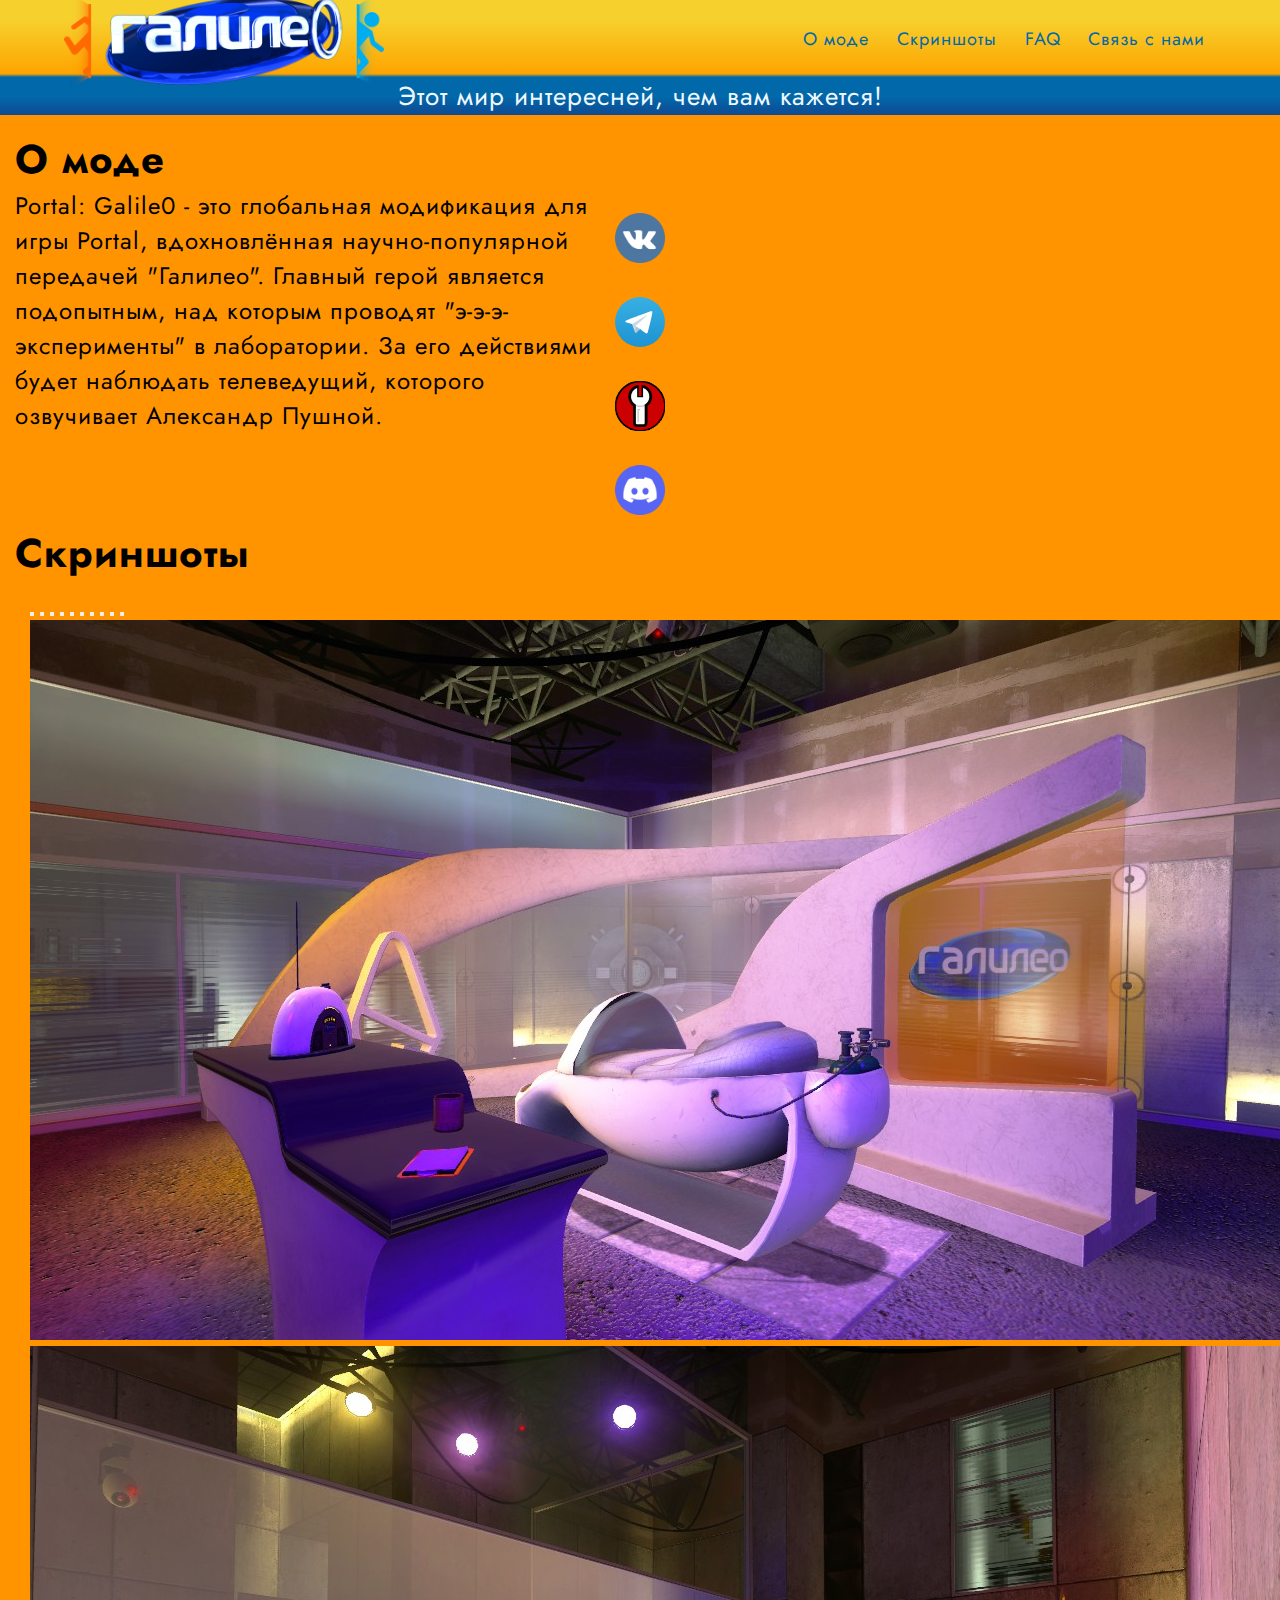
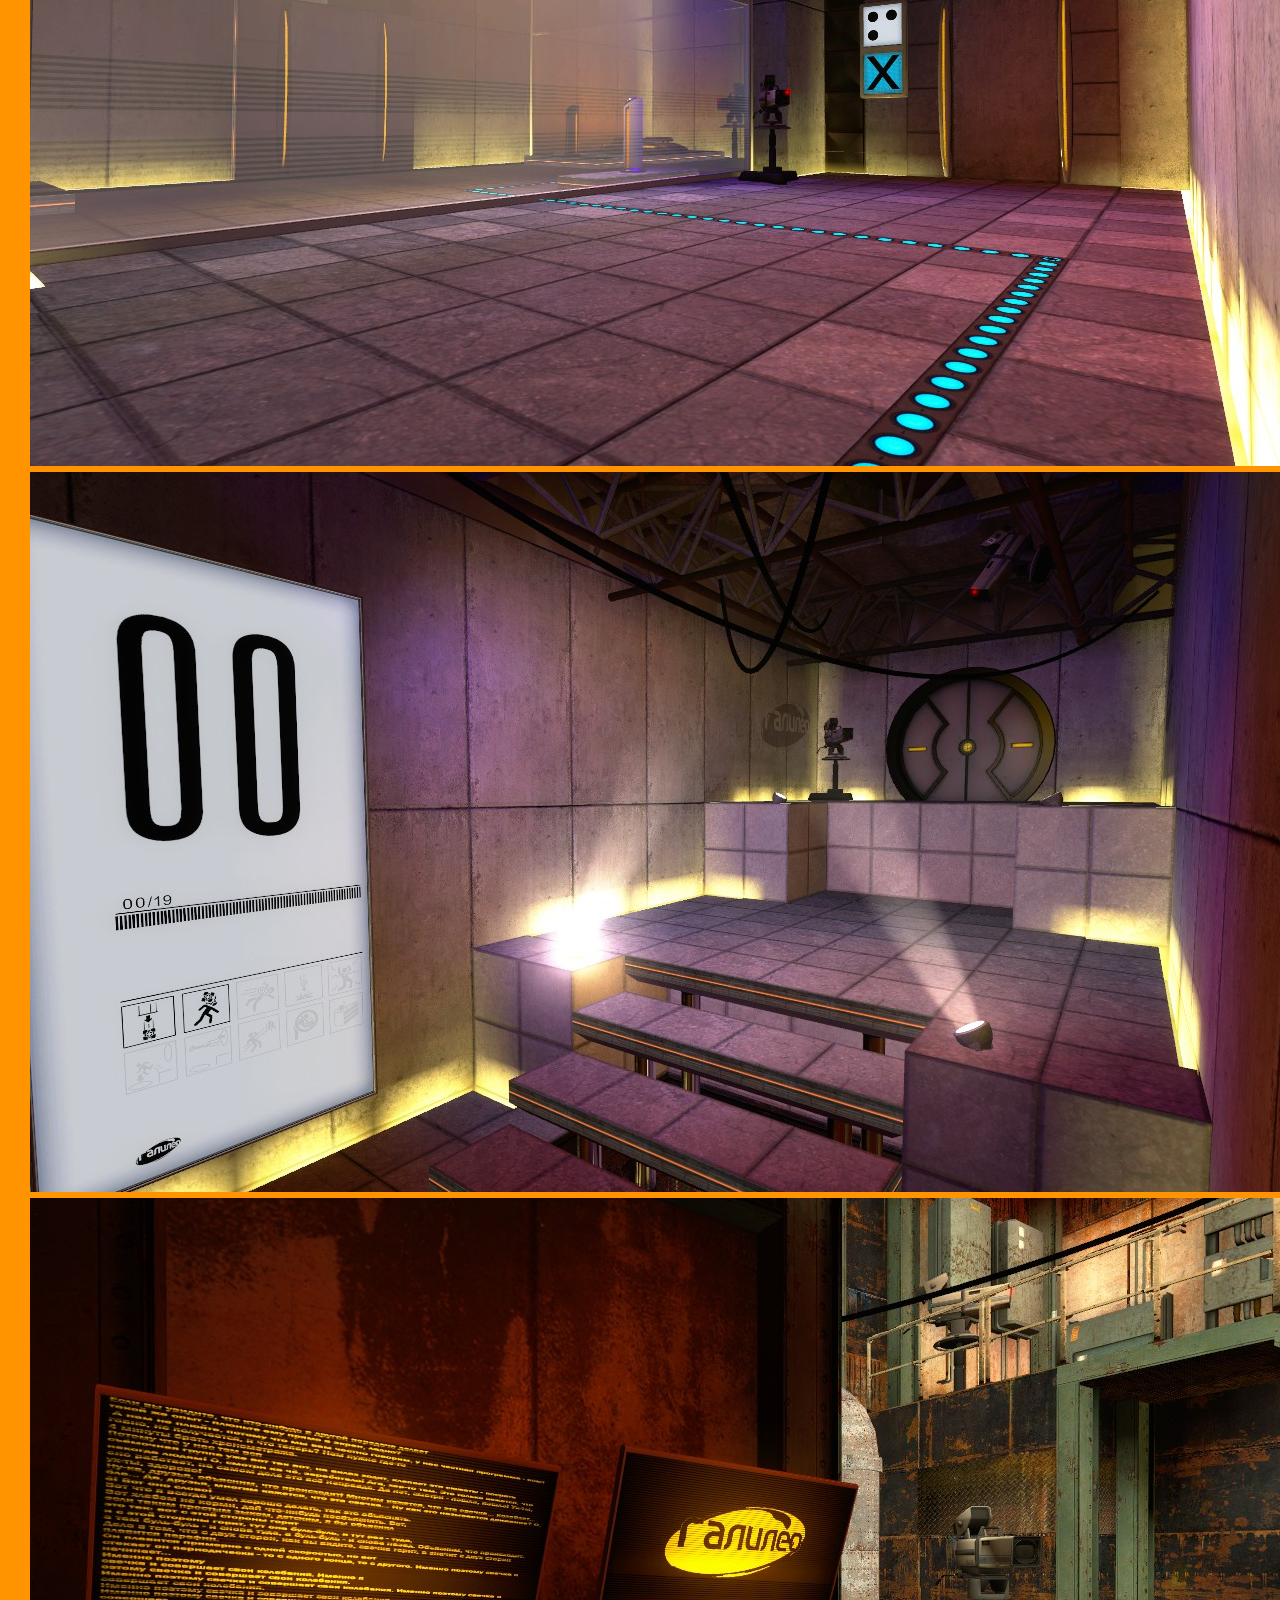
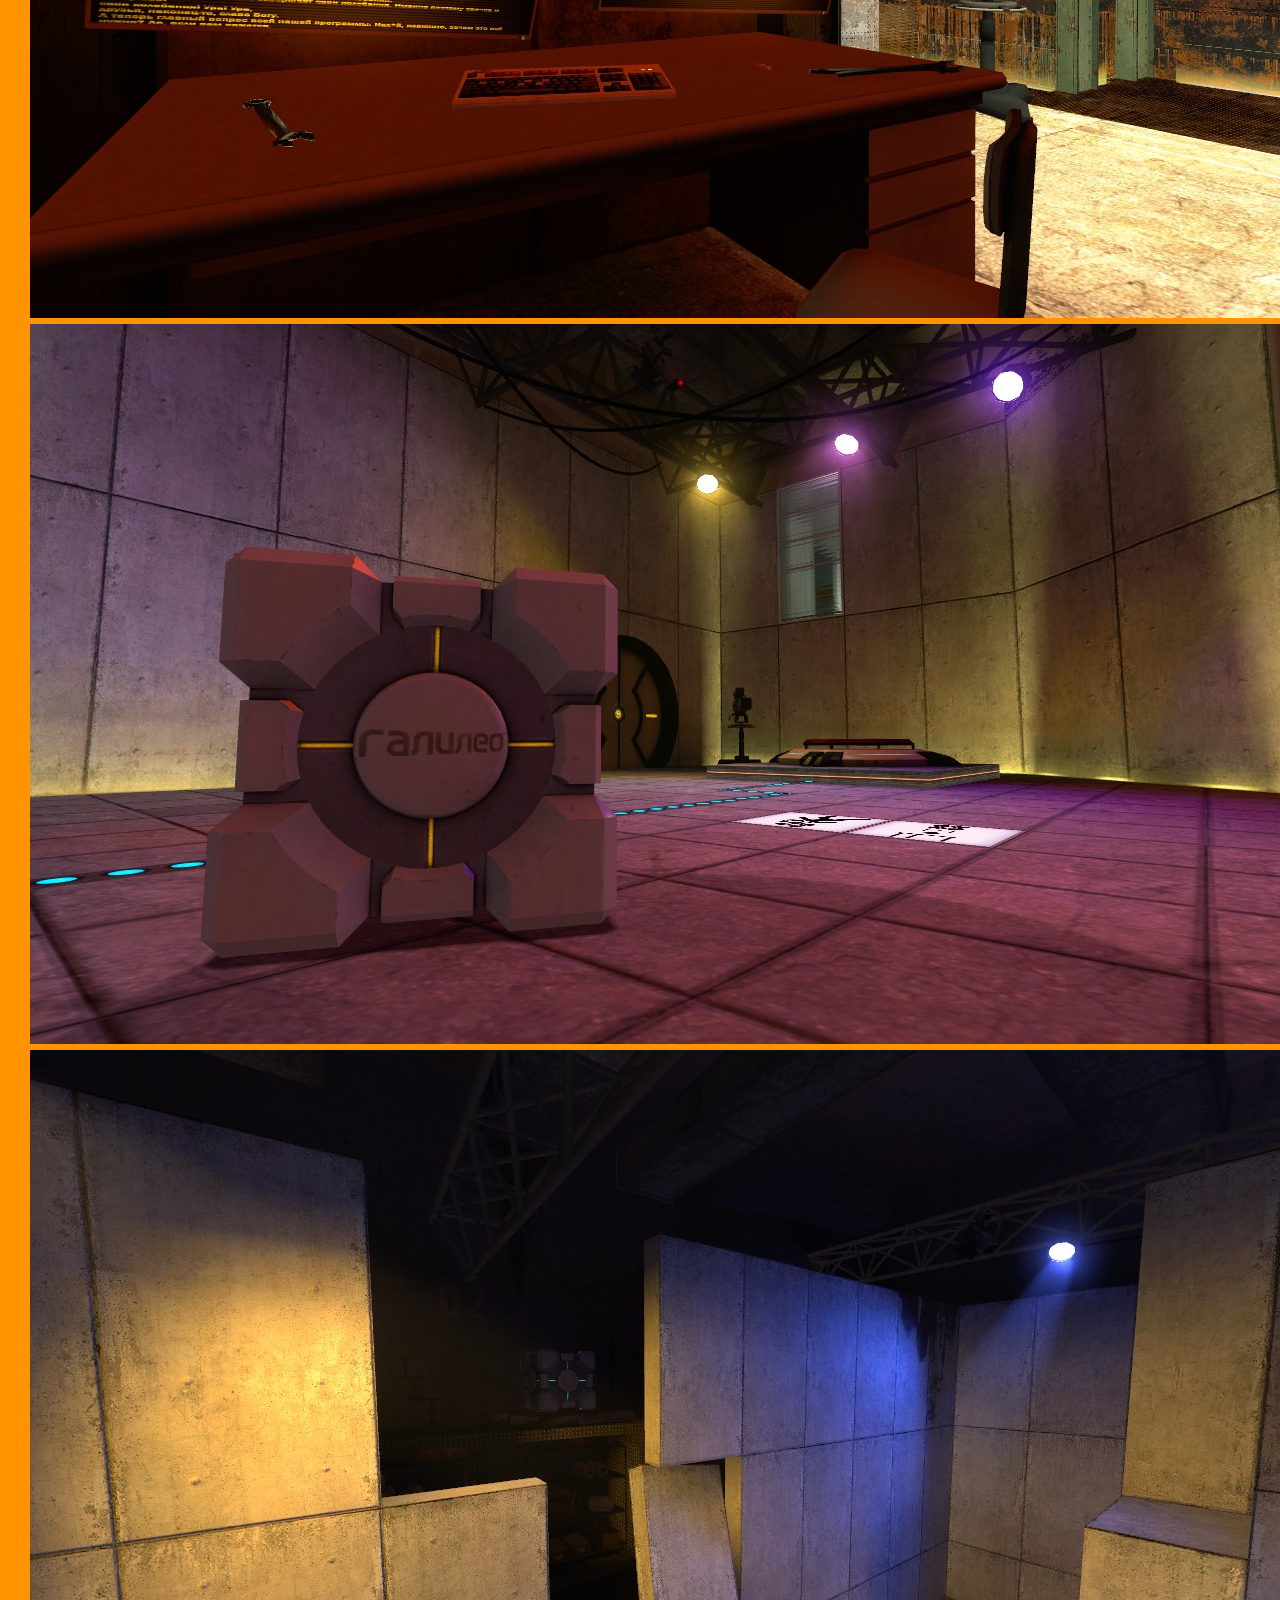
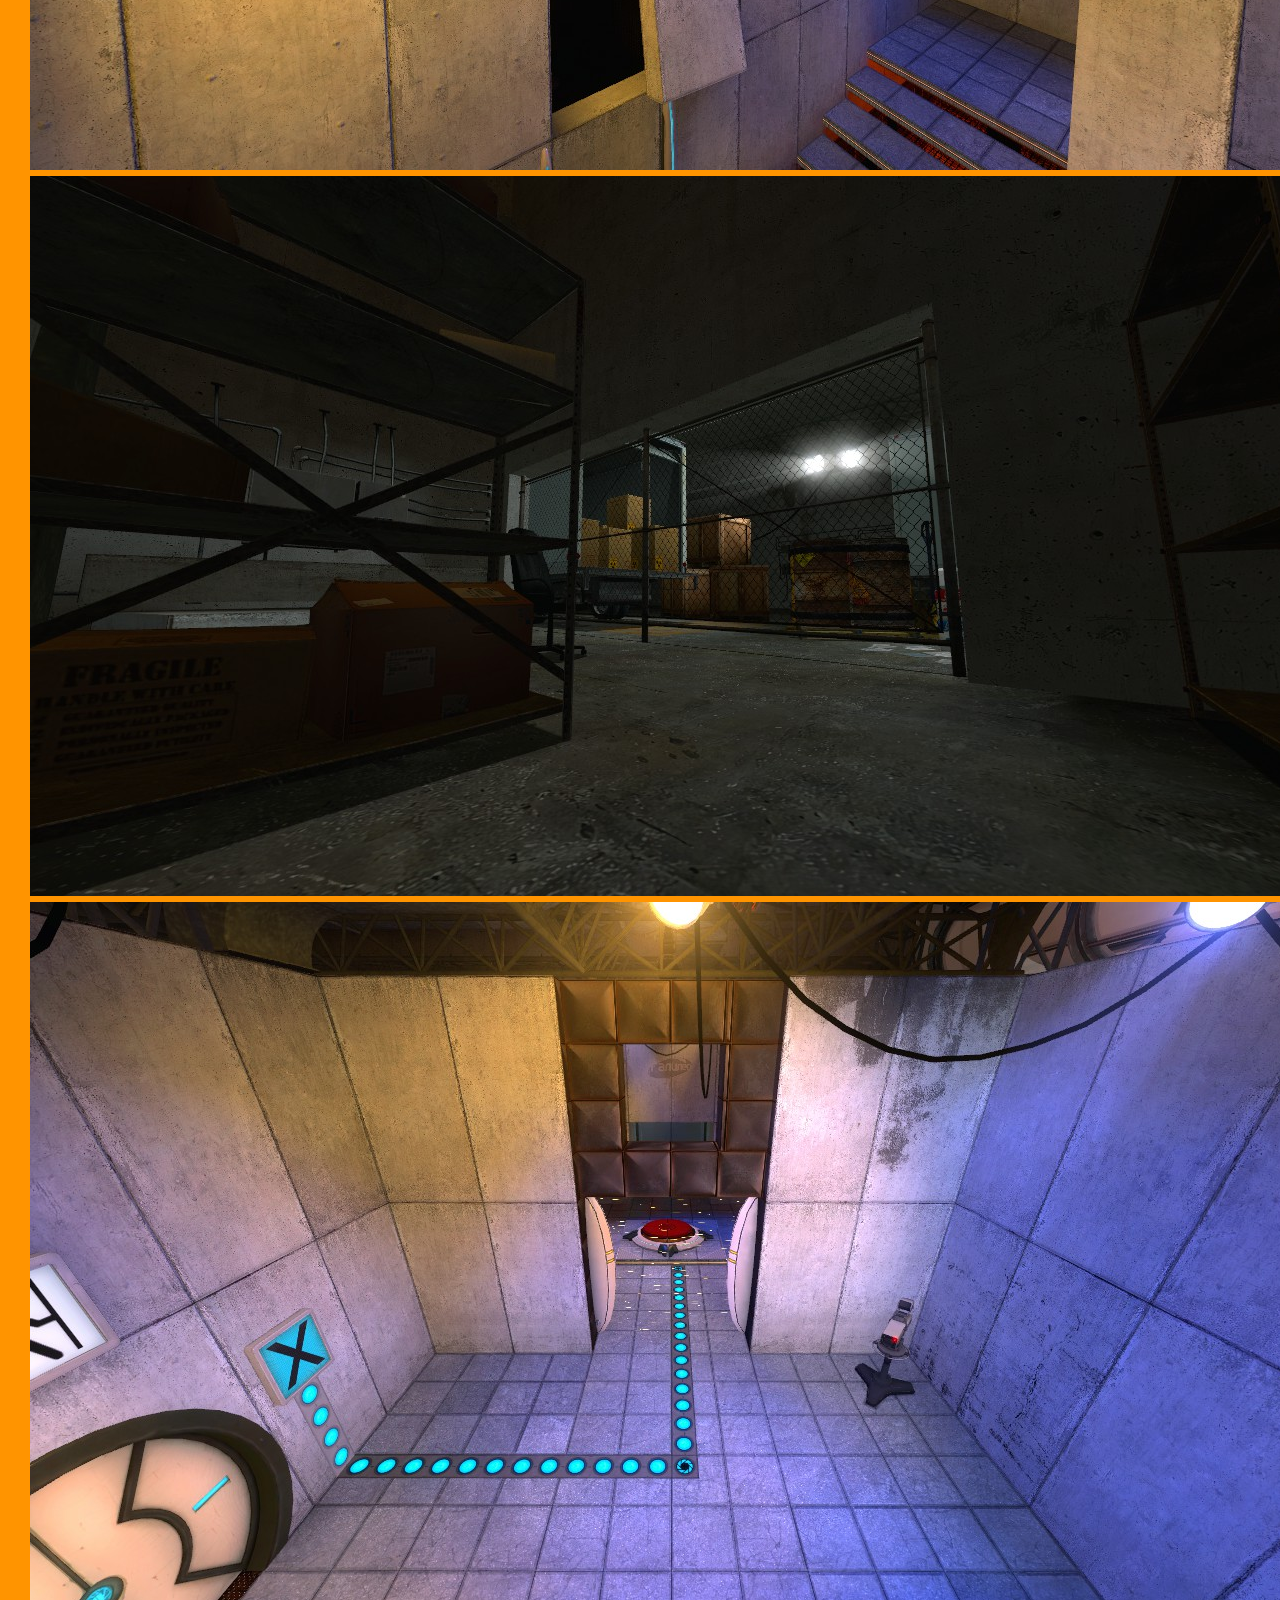
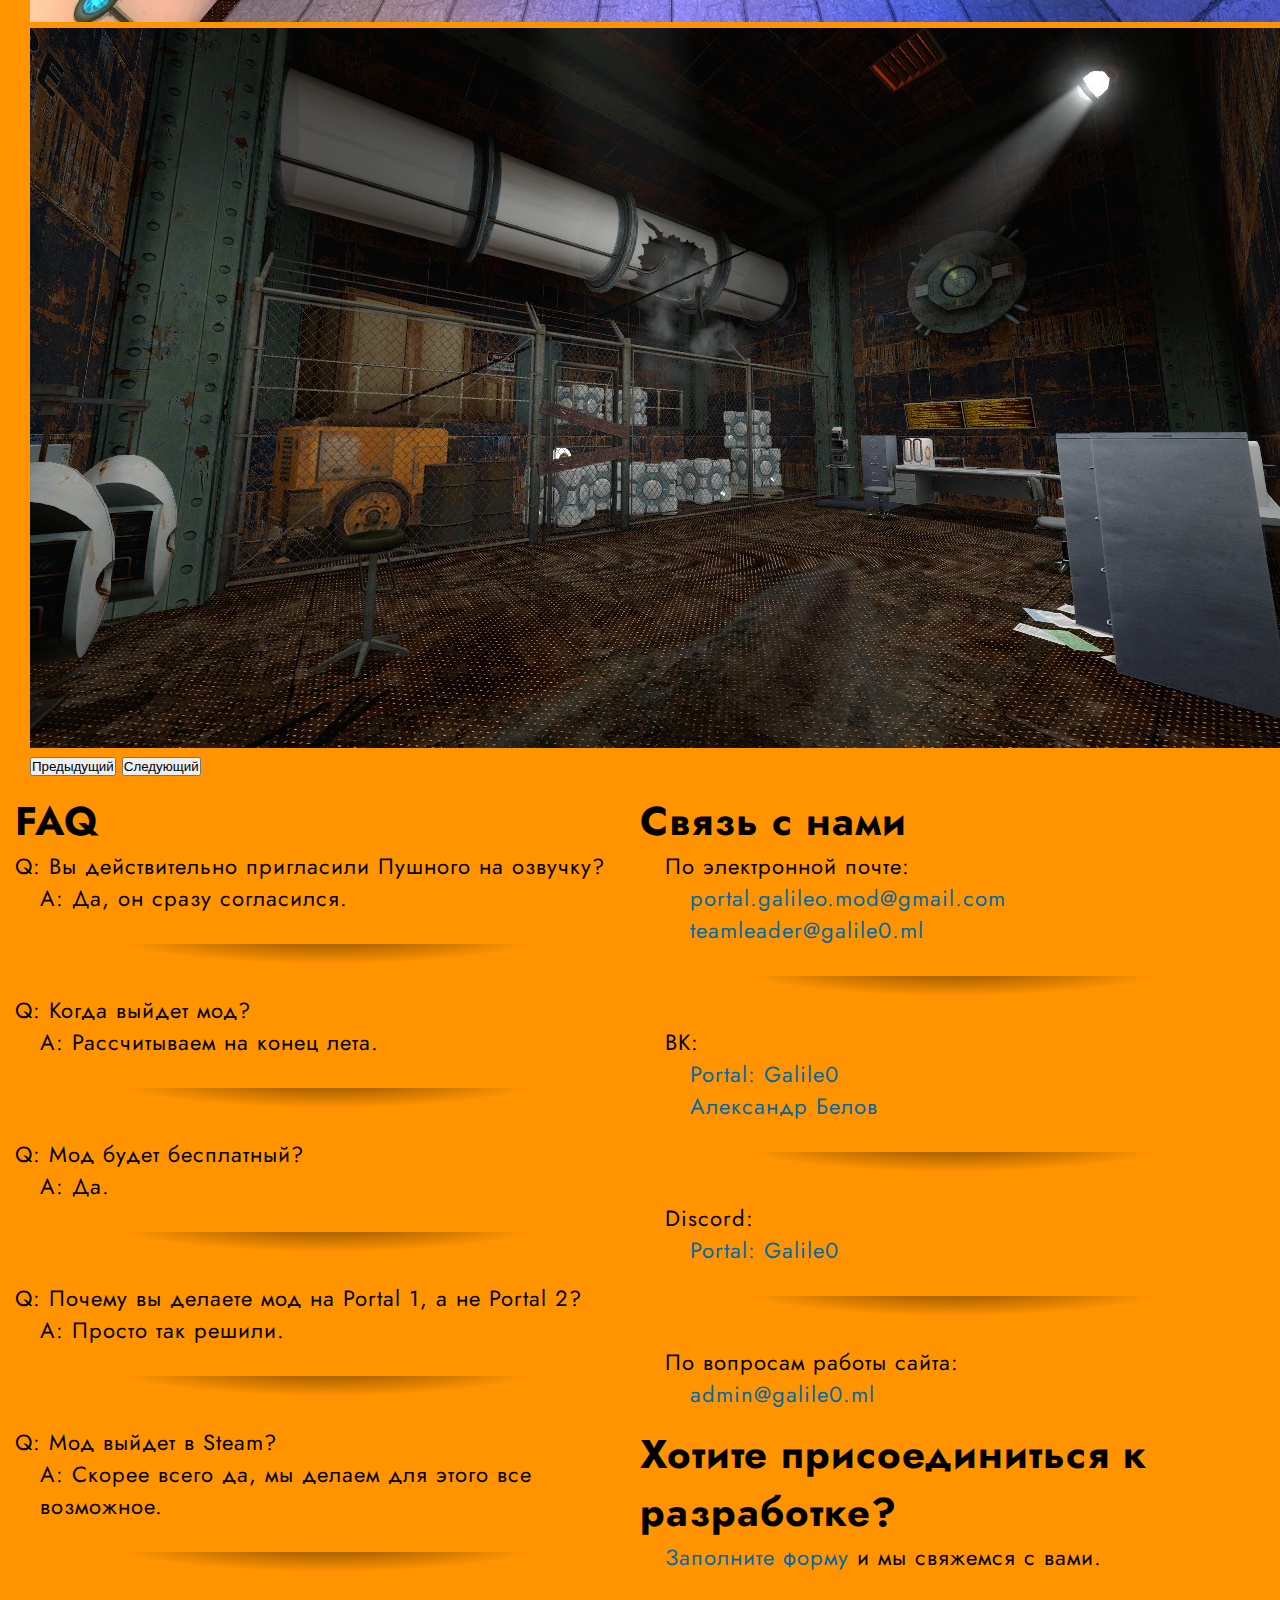
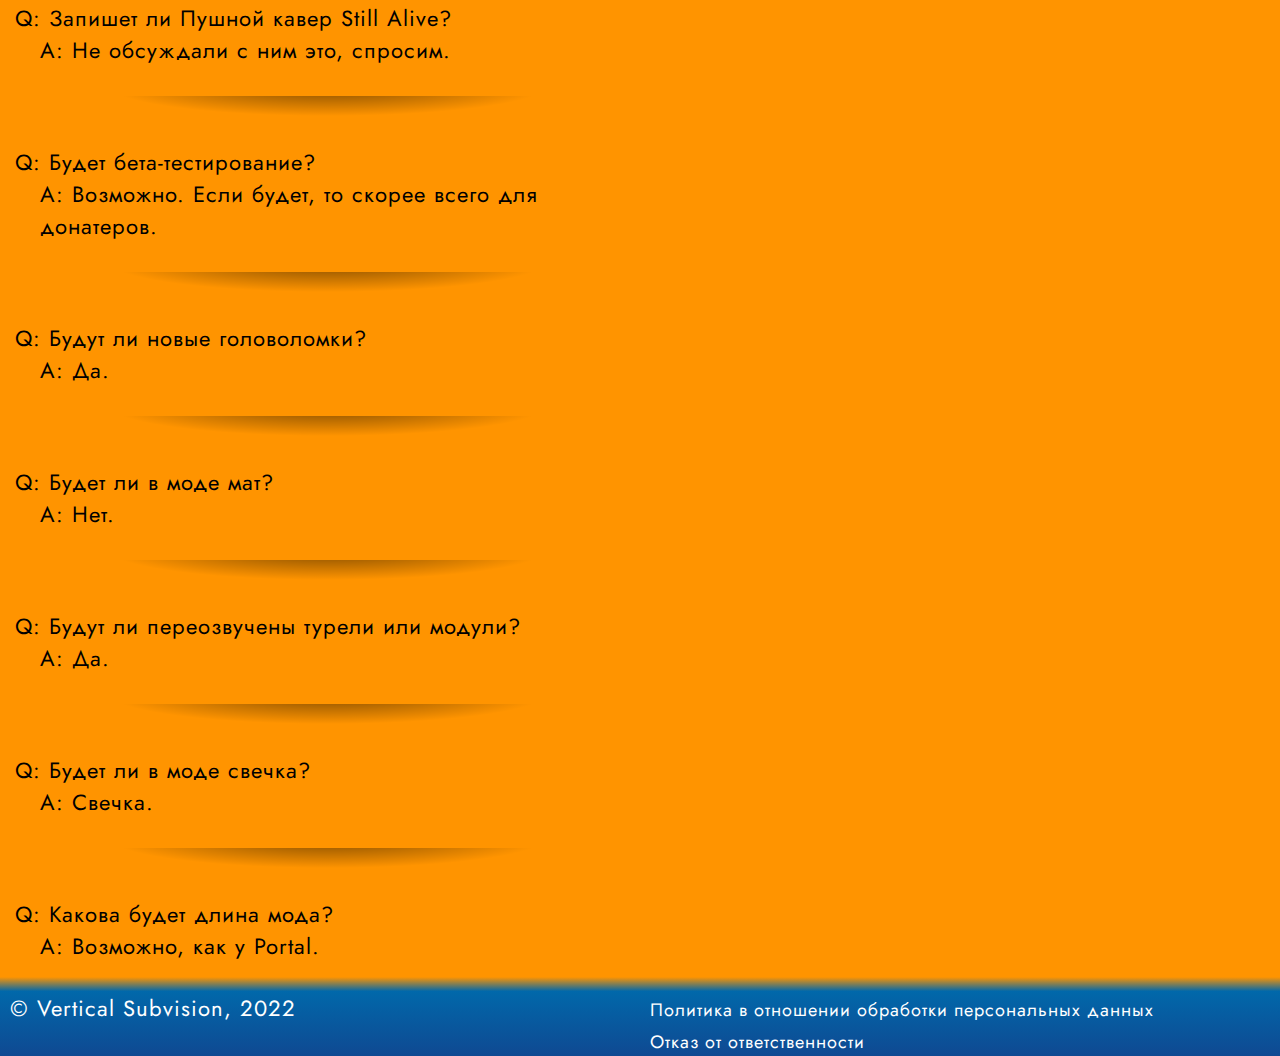
==== index.html @ 23e550a7 "FAQ" ====
<!DOCTYPE html>
<html>
  <head>

    <meta charset=utf-8 />
    <link href="https://cdn.jsdelivr.net/npm/bootstrap@5.0.2/dist/css/bootstrap.min.css" rel="stylesheet" integrity="sha384-EVSTQN3/azprG1Anm3QDgpJLIm9Nao0Yz1ztcQTwFspd3yD65VohhpuuCOmLASjC" crossorigin="anonymous">
    <link rel="stylesheet" href="css/styles.css" type="text/css">
    <meta name="viewport" content="width=device-width, initial-scale=1.0, maximum-scale=1.0, user-scalable=no">
    <link rel="icon" href="img/favicon.ico">
    <link rel="stylesheet" href="https://maxcdn.bootstrapcdn.com/font-awesome/4.5.0/css/font-awesome.min.css">
    <script type="text/javascript" src="https://vk.com/js/api/openapi.js?168"></script>
    <title>Portal: Galile0</title>
  </head>
  <body style='overflow-x:hidden;'>
     <!-- Yandex.Metrika counter -->
<script type="text/javascript" >
   (function(m,e,t,r,i,k,a){m[i]=m[i]||function(){(m[i].a=m[i].a||[]).push(arguments)};
   m[i].l=1*new Date();k=e.createElement(t),a=e.getElementsByTagName(t)[0],k.async=1,k.src=r,a.parentNode.insertBefore(k,a)})
   (window, document, "script", "https://mc.yandex.ru/metrika/tag.js", "ym");

   ym(89334711, "init", {
        clickmap:true,
        trackLinks:true,
        accurateTrackBounce:true,
        webvisor:true
   });
</script>
<noscript><div><img src="https://mc.yandex.ru/watch/89334711" style="position:absolute; left:-9999px;" alt="" /></div></noscript>
<!-- /Yandex.Metrika counter -->
    <header>
      <div><img src="img/logo.png" class="logo" alt="Логотип модификации Portal: Galile0"></div>
      <nav>
        <a href="#about">О моде</a>
        <a href="#screenshots">Скриншоты</a>
        <a href="#faq">FAQ</a>
        <a href="#feedback">Связь с нами</a>
      </nav>
    </header>
    <div class="post">
      <p>Этот мир интересней, чем вам кажется!</p>
    </div>
    <div class="content" id="about">
      <h2>О моде</h2>
      <div class="first">
        <article style="flex: 10;">
          <p class="mod">Portal: Galile0 - это глобальная модификация для игры Portal, вдохновлённая научно-популярной передачей "Галилео". Главный герой является подопытным, над которым проводят "э-э-э-эксперименты" в лаборатории. За его действиями будет наблюдать телеведущий, которого озвучивает Александр Пушной.</p></article>
          <article style="flex: 1;">
          <div class="ico"><article><a href="https://vk.com/portal_galile0"><img src="img/vk.png"></a></article>
                           <article> <a href="https://t.me/+FYaY_jn0uvgyYWM6"><img src="img/tg.svg"></a></article>
                           <article> <a href="https://www.moddb.com/mods/portal-galile0"><img src="img/mod.png"></a></article>
                            <article><a href="https://discord.com/invite/z7qJAT5nWZ"><img src="img/ds.png"></a></article></div>
          </article>
        
        <article style="flex: 10;">
          <div class="box"><iframe width="560" height="315" src="https://www.youtube-nocookie.com/embed/GnriVemnOM0" title="YouTube video player" frameborder="0" allow="accelerometer; autoplay; clipboard-write; encrypted-media; gyroscope; picture-in-picture" allowfullscreen></iframe></iframe></div>
        </article>
      </div>
      <div id="screenshots">
        <h2>Скриншоты</h2>
        <div id="carouselExampleIndicators" class="carousel slide" data-bs-ride="carousel">
  <div class="carousel-indicators">
    <button type="button" data-bs-target="#carouselExampleIndicators" data-bs-slide-to="0" class="active" aria-current="true" aria-label="Slide 1"></button>
    <button type="button" data-bs-target="#carouselExampleIndicators" data-bs-slide-to="1" aria-label="Slide 2"></button>
    <button type="button" data-bs-target="#carouselExampleIndicators" data-bs-slide-to="2" aria-label="Slide 3"></button>
    <button type="button" data-bs-target="#carouselExampleIndicators" data-bs-slide-to="3" aria-label="Slide 4"></button>
    <button type="button" data-bs-target="#carouselExampleIndicators" data-bs-slide-to="4" aria-label="Slide 5"></button>
    <button type="button" data-bs-target="#carouselExampleIndicators" data-bs-slide-to="5" aria-label="Slide 6"></button>
    <button type="button" data-bs-target="#carouselExampleIndicators" data-bs-slide-to="6" aria-label="Slide 7"></button>
    <button type="button" data-bs-target="#carouselExampleIndicators" data-bs-slide-to="7" aria-label="Slide 8"></button>
    <button type="button" data-bs-target="#carouselExampleIndicators" data-bs-slide-to="8" aria-label="Slide 9"></button>
    <button type="button" data-bs-target="#carouselExampleIndicators" data-bs-slide-to="9" aria-label="Slide 10"></button>
  </div>
  <div class="carousel-inner">
    <div class="carousel-item active">
      <img src="img/sc1.jpg" class="d-block w-100" alt="...">
    </div>
    <div class="carousel-item">
      <img src="img/sc2.jpg" class="d-block w-100" alt="...">
    </div>
    <div class="carousel-item">
      <img src="img/sc3.jpg" class="d-block w-100" alt="...">
    </div>
    <div class="carousel-item">
      <img src="img/sc4.jpg" class="d-block w-100" alt="...">
    </div>
    <div class="carousel-item">
      <img src="img/sc5.jpg" class="d-block w-100" alt="...">
    </div>
    <div class="carousel-item">
      <img src="img/sc6.jpg" class="d-block w-100" alt="...">
    </div>
    <div class="carousel-item">
      <img src="img/sc7.jpg" class="d-block w-100" alt="...">
    </div>
    <div class="carousel-item">
      <img src="img/sc8.jpg" class="d-block w-100" alt="...">
    </div>
    <div class="carousel-item">
      <img src="img/sc9.jpg" class="d-block w-100" alt="...">
    </div>
  </div>
  <button class="carousel-control-prev" type="button" data-bs-target="#carouselExampleIndicators"  data-bs-slide="prev">
    <span class="carousel-control-prev-icon" aria-hidden="true"></span>
    <span class="visually-hidden">Предыдущий</span>
  </button>
  <button class="carousel-control-next" type="button" data-bs-target="#carouselExampleIndicators"  data-bs-slide="next">
    <span class="carousel-control-next-icon" aria-hidden="true"></span>
    <span class="visually-hidden">Следующий</span>
  </button>
</div>
<style>

hr {
    height: 20px;
    margin: 30px auto;
    width: 70%;
    background-image: radial-gradient(farthest-side at 50% -50%, rgba(0, 0, 0, 0.5), rgba(0, 0, 0, 0));
    position: relative;
    border: none;
}
hr:before {
    height: 1px;
    position: absolute;
    top: -1px;
    left: 0;
    right: 0;
    background-image: linear-gradient(90deg, rgba(0, 0, 0, 0), rgba(0, 0, 0, 0.75) 50%, rgba(0, 0, 0, 0));
}

</style>
      <div class="second">
      <article>
        <div id="faq">
        <h2>FAQ</h2>
        <p>Q: Вы действительно пригласили Пушного на озвучку?</p>
        <p class="tab">A: Да, он сразу согласился.</p>
        <hr>
        <p class="over-tab">Q: Когда выйдет мод?</p>
        <p class="tab">A: Рассчитываем на конец лета.</p>
        <hr>
        <p class="over-tab">Q: Мод будет бесплатный?</p>
        <p class="tab">A: Да.</p>
        <hr>
        <p class="over-tab">Q: Почему вы делаете мод на Portal 1, а не Portal 2?</p>
        <p class="tab">A: Просто так решили.</p>
        <hr>
        <p class="over-tab">Q: Мод выйдет в Steam?</p>
        <p class="tab">A: Скорее всего да, мы делаем для этого все возможное.</p>
        <hr>
        <p class="over-tab">Q: Запишет ли Пушной кавер Still Alive?</p>
        <p class="tab">A: Не обсуждали с ним это, спросим.</p>
        <hr>
        <p class="over-tab">Q: Будет бета-тестирование?</p>
        <p class="tab">A: Возможно. Если будет, то скорее всего для донатеров.</p>
        <hr>
        <p class="over-tab">Q: Будут ли новые головоломки?
<p class="tab">A: Да.</p>
<hr>
<p class="over-tab">Q: Будет ли в моде мат?
<p class="tab">A: Нет.</p>
<hr>
<p class="over-tab">Q: Будут ли переозвучены турели или модули?
<p class="tab">A: Да.</p>
<hr>
<p class="over-tab">Q: Будет ли в моде свечка?
<p class="tab">A: Свечка.</p>
<hr>
<p class="over-tab">Q: Какова будет длина мода?
<p class="tab">A: Возможно, как у Portal.</p>
      </div>
    </article>
    <article>
      <div id="feedback">
        <h2>Связь с нами</h2>
        <p class="tab">По электронной почте:</p>
        <p class="ttab"><a href="mailto:portal.galileo.mod@gmail.com">portal.galileo.mod@gmail.com</p></a>
        <p class="ttab"><a href="mailto:teamleader@galile0.ml">teamleader@galile0.ml</p></a>
        <hr>
        <p class="tab">ВК:</p>
        <p class="ttab"><a href="https://vk.com/portal_galile0">Portal: Galile0</p></a>
        <p class="ttab"><a href="https://vk.com/bel_0ff">Александр Белов</p></a>
        <hr>
        <p class="tab">Discord:</p>
        <p class="ttab"><a href="https://discord.com/invite/z7qJAT5nWZ">Portal: Galile0</p></a>
        <hr>
        <p class="tab">По вопросам работы сайта:</p>
        <p class="ttab"><a href="mailto:admin@galile0.ml">admin@galile0.ml</p></a>
        <h2 style="padding-top: 15px;">Хотите присоединиться к разработке?</h2>
        <p class="tab"><a href="https://forms.yandex.ru/u/62c4067cb8424a40d4975add/" target="_blank">Заполните форму</a> и мы свяжемся с вами.</p>


        
      </div>
    </article>
    </div>
   </div>
  </div>
  <footer><article><p>© Vertical Subvision, 2022</p></article><article><p><a href="privacy">Политика в отношении обработки персональных данных</a></p><p><a href="refusal">Отказ от ответственности</a></p></article></footer>
    </div>
    </div>

    <script
      src="https://code.jquery.com/jquery-3.6.0.min.js"
      integrity="sha256-/xUj+3OJU5yExlq6GSYGSHk7tPXikynS7ogEvDej/m4="
      crossorigin="anonymous"></script>
    <script type="text/javascript">$(document).on("click", "nav a", function(e) {
      e.preventDefault();
      var id  = $(this).attr('href');
      var top = $(id).offset().top;
      $('body, html').animate({scrollTop: top}, 400);
      });
    </script>
    <div id="vk_community_messages"></div>
<script type="text/javascript">
  VK.Widgets.CommunityMessages("vk_community_messages", 213067591, {disableButtonTooltip:1, expanded: 0});
</script>
    <script src="https://cdn.jsdelivr.net/npm/bootstrap@5.0.2/dist/js/bootstrap.bundle.min.js" integrity="sha384-MrcW6ZMFYlzcLA8Nl+NtUVF0sA7MsXsP1UyJoMp4YLEuNSfAP+JcXn/tWtIaxVXM" crossorigin="anonymous"></script>

  </body>
</html>
---- css/styles.css ----
@import url('https://fonts.googleapis.com/css2?family=Jost&display=swap');
@import url('https://fonts.googleapis.com/css2?family=Roboto:wght@300&display=swap');

* {
    padding: 0;
    margin: 0;
}
.second .tab {
    padding-left: 25px;
}
.ttab {
    padding-left: 50px;
}
p {
    margin-bottom: 0;
    font-size: 22px;
}
.mod {
    font-size: 24px;
}

   a {
    color: #0168aa; /* Цвет ссылок */
    text-decoration: none; /* Убираем подчёркивание */
   }
   a:hover {
    border-bottom: 1px dashed #0168aa; /* Добавляем синее пунктирное подчёркивание */
   }
   .ico a {
    border-bottom: none;
}

.carousel {
    margin: 15px 15px 15px 15px;
}

    .second {
        flex-direction: row;
    }

@media only screen and (max-width:850px) and (min-width:450px) {
    #slider_bl .slider-wrapper {
        border-radius: 0
    }
}

@media only screen and (max-width:450px) {
    #slider_bl .slider-wrapper {
        border-radius: 0
    }

    #slider_bl .slider-wrapper .info {
        opacity: 0
    }
}

@media only screen and (min-width:850px) {
    #slider_bl body {
        padding: 0 80px
    }
}

body {
    background: #ff9400;
    sans-serif;
    letter-spacing: 1px;
    font-family: 'Jost', sans-serif;
}

.ico {
    display: inline-flex;
}
.ico img {
    padding-top: 25px;
    padding-left: 5px;
    width: 50px;
}
footer {
    display: flex;
    background: -webkit-linear-gradient(180deg, rgb(255, 148, 0), rgb(1, 104, 170) 18%, rgb(15, 73, 146));
background: -moz-linear-gradient(180deg, rgb(255, 148, 0), rgb(1, 104, 170) 18%, rgb(15, 73, 146));
background: linear-gradient(180deg, rgb(255, 148, 0), rgb(1, 104, 170) 18%, rgb(15, 73, 146));
}
footer article{
    flex: 1;
    padding-top: 15px;
}
footer a{
    color: #FFF;
    font-size: 18px;
}
footer p{
    color: #FFF;
    margin-left: 10px;
}
footer a:hover {
    border-bottom: 1px dashed #FFF;
    color: #FFF;
}
.post {
    background: -webkit-linear-gradient(180deg, rgb(1, 104, 170) 52%, rgb(15, 73, 146) 100%);
    background: -moz-linear-gradient(180deg, rgb(1, 104, 170) 52%, rgb(15, 73, 146) 100%);
    background: linear-gradient(180deg, rgb(1, 104, 170) 52%, rgb(15, 73, 146) 100%);
    color: aliceblue;
    margin: 0
}

.post p {
    padding-top: 0px;
    font-size: 26px;
    text-align: center;
}

.first {
    display: flex;
    font-size: 24px;
    flex-direction: row;
}
.ico {
    display: flex;
    flex-direction: column;
}

.second {
    display: flex;
    font-size: 20px;
}

.second article {
    flex: 1;
}

h2 {
    font-size: 40px;
}

.content {
    margin: 15px 15px 15px 15px;
}

.box {
    padding-left: 15px;
}

iframe {
    width: 100%;
}

header {
    display: table;
    padding: 0em 5%;
    background: -webkit-linear-gradient(180deg, rgb(246, 209, 46) 24%, rgb(254, 164, 0) 96%, rgb(1, 104, 170) 100%);
    background: -moz-linear-gradient(180deg, rgb(246, 209, 46) 24%, rgb(254, 164, 0) 96%, rgb(1, 104, 170) 100%);
    background: linear-gradient(180deg, rgb(246, 209, 46) 24%, rgb(254, 164, 0) 96%, rgb(1, 104, 170) 100%);
    color: black;
    width: 100%;
    -moz-box-sizing: border-box;
    box-sizing: border-box;
}

header nav,
header div {
    display: table-cell;
    vertical-align: middle;
    height: 2em;
}

header nav {
    text-align: right;
    white-space: wrap;
}

header>div h1 {
    font-size: 3em;
}

header nav a {
    padding: 0 0.6em;
    white-space: nowrap;
    font-size: 18px;

}

.logo {
    width: 20em;
    margin-bottom: -2em;
    margin-top: -1.5em;
}

.second {
    flex-direction: row;
}
.second article{
    width: 50%;
}

hr {
background-image: linear-gradient(to right, transparent, rgba(0, 0, 0, 0.2), transparent);
border: 0;
height: 1px;
margin: 11px 0 11px 0;box-sizing:
content-box;
display: block;
} 
@media screen and (max-width: 870px) {
        body p {
    font-size: 18px;
}

    header {
        height: auto;
    }
    footer {
    display: flex;
    background: -webkit-linear-gradient(180deg, rgb(255, 148, 0), rgb(1, 104, 170) 18%, rgb(15, 73, 146));
background: -moz-linear-gradient(180deg, rgb(255, 148, 0), rgb(1, 104, 170) 18%, rgb(15, 73, 146));
background: linear-gradient(180deg, rgb(255, 148, 0), rgb(1, 104, 170) 18%, rgb(15, 73, 146));
}

    .ico {
        flex-direction: row;
        justify-content: space-around;
    }

    header>div,
    header>div h1,
    header nav {
        height: auto;
        width: auto;
        display: block;
        text-align: center;
        margin-bottom: 1em;
    }

    .first {
        flex-direction: column;
    }
    .second {
    flex-direction: column;
}
    footer {
    flex-direction: column;
}
footer article{
    padding-top: 50px;
}
.carousel {
    margin: 0;
}
.second article{
    width: 100%;
}

    .box {
        padding: 10px 10px 10px;
    }

.mod {
    font-size: 20px;
}
    .tab {
    padding-left: 20px;
}
.ttab {
    padding-left: 35px;
}
}

@media screen and (max-width: 472px) {

    .logo {
        width: 16em;
    }

    header div {
        padding-bottom: 10px;
    }

    .post p {
        padding: 0px 10px 0px 10px;
        font-size: 18px;
    }

}
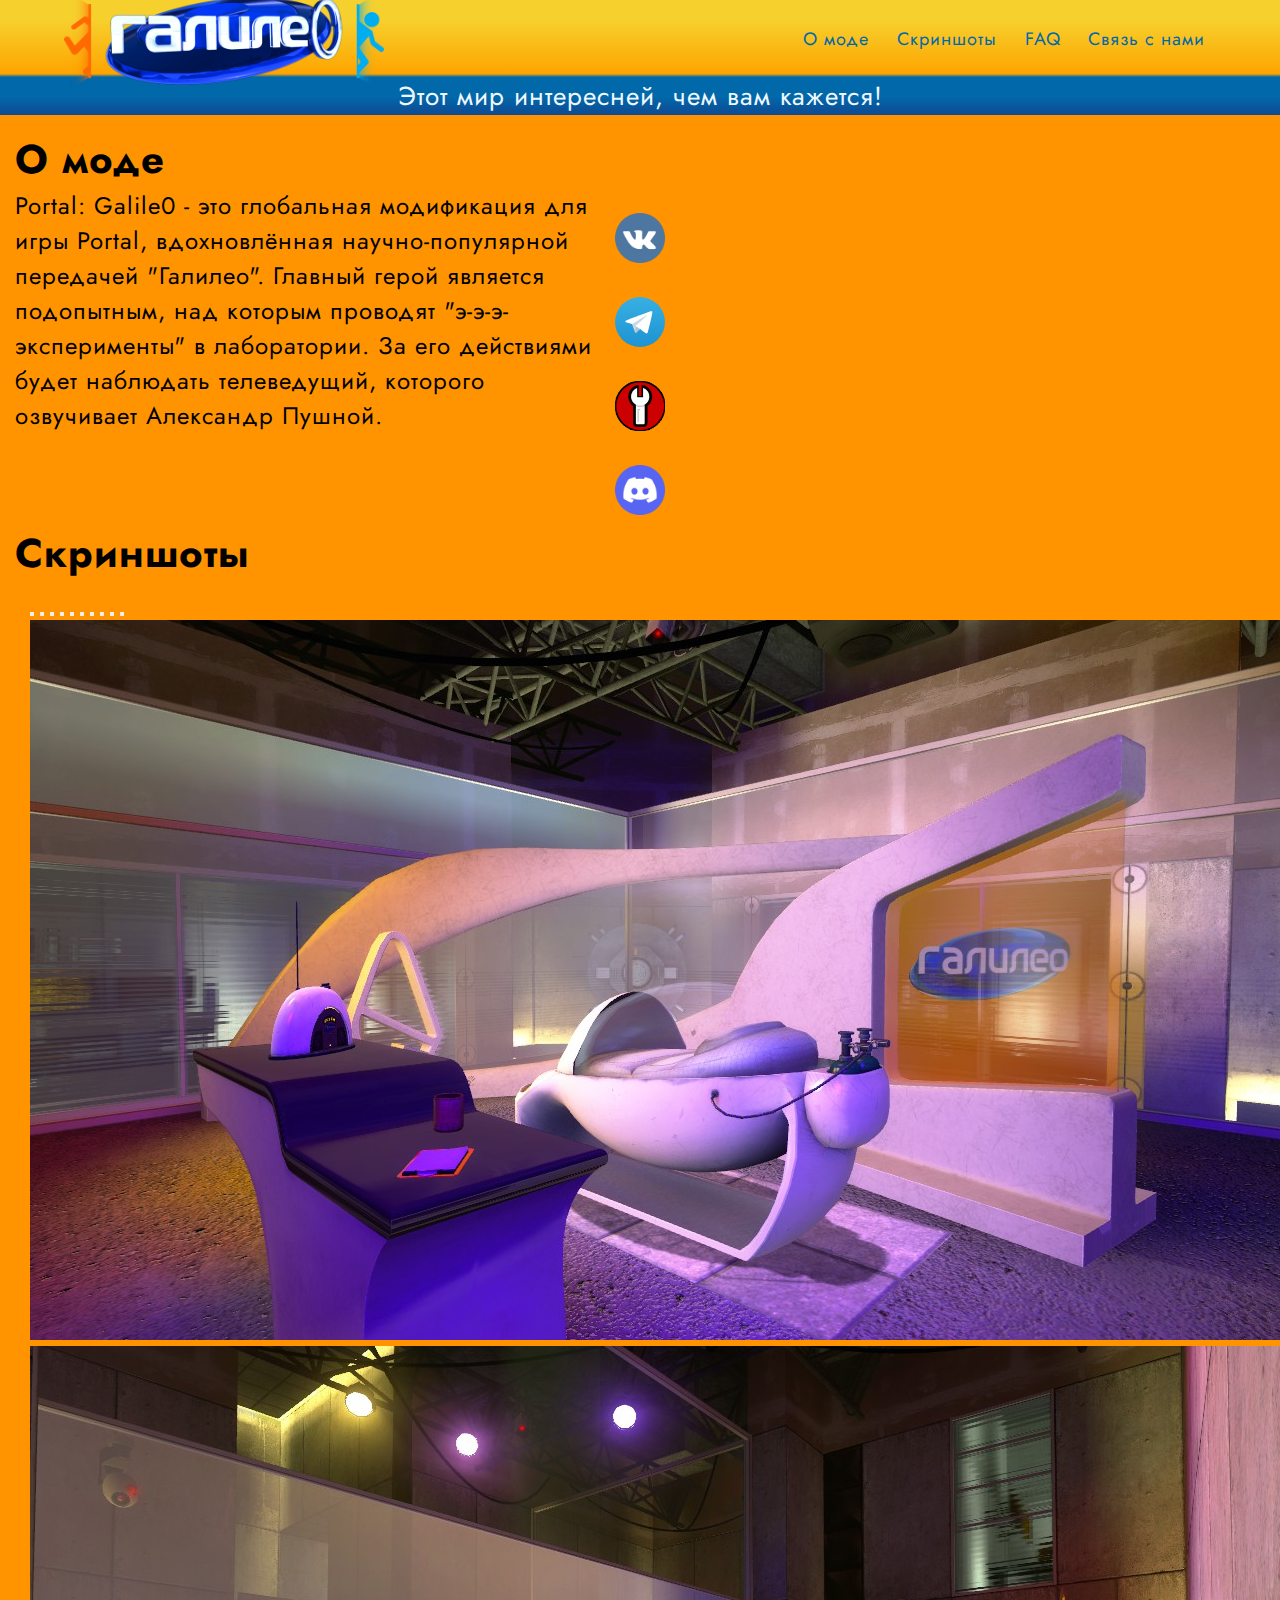
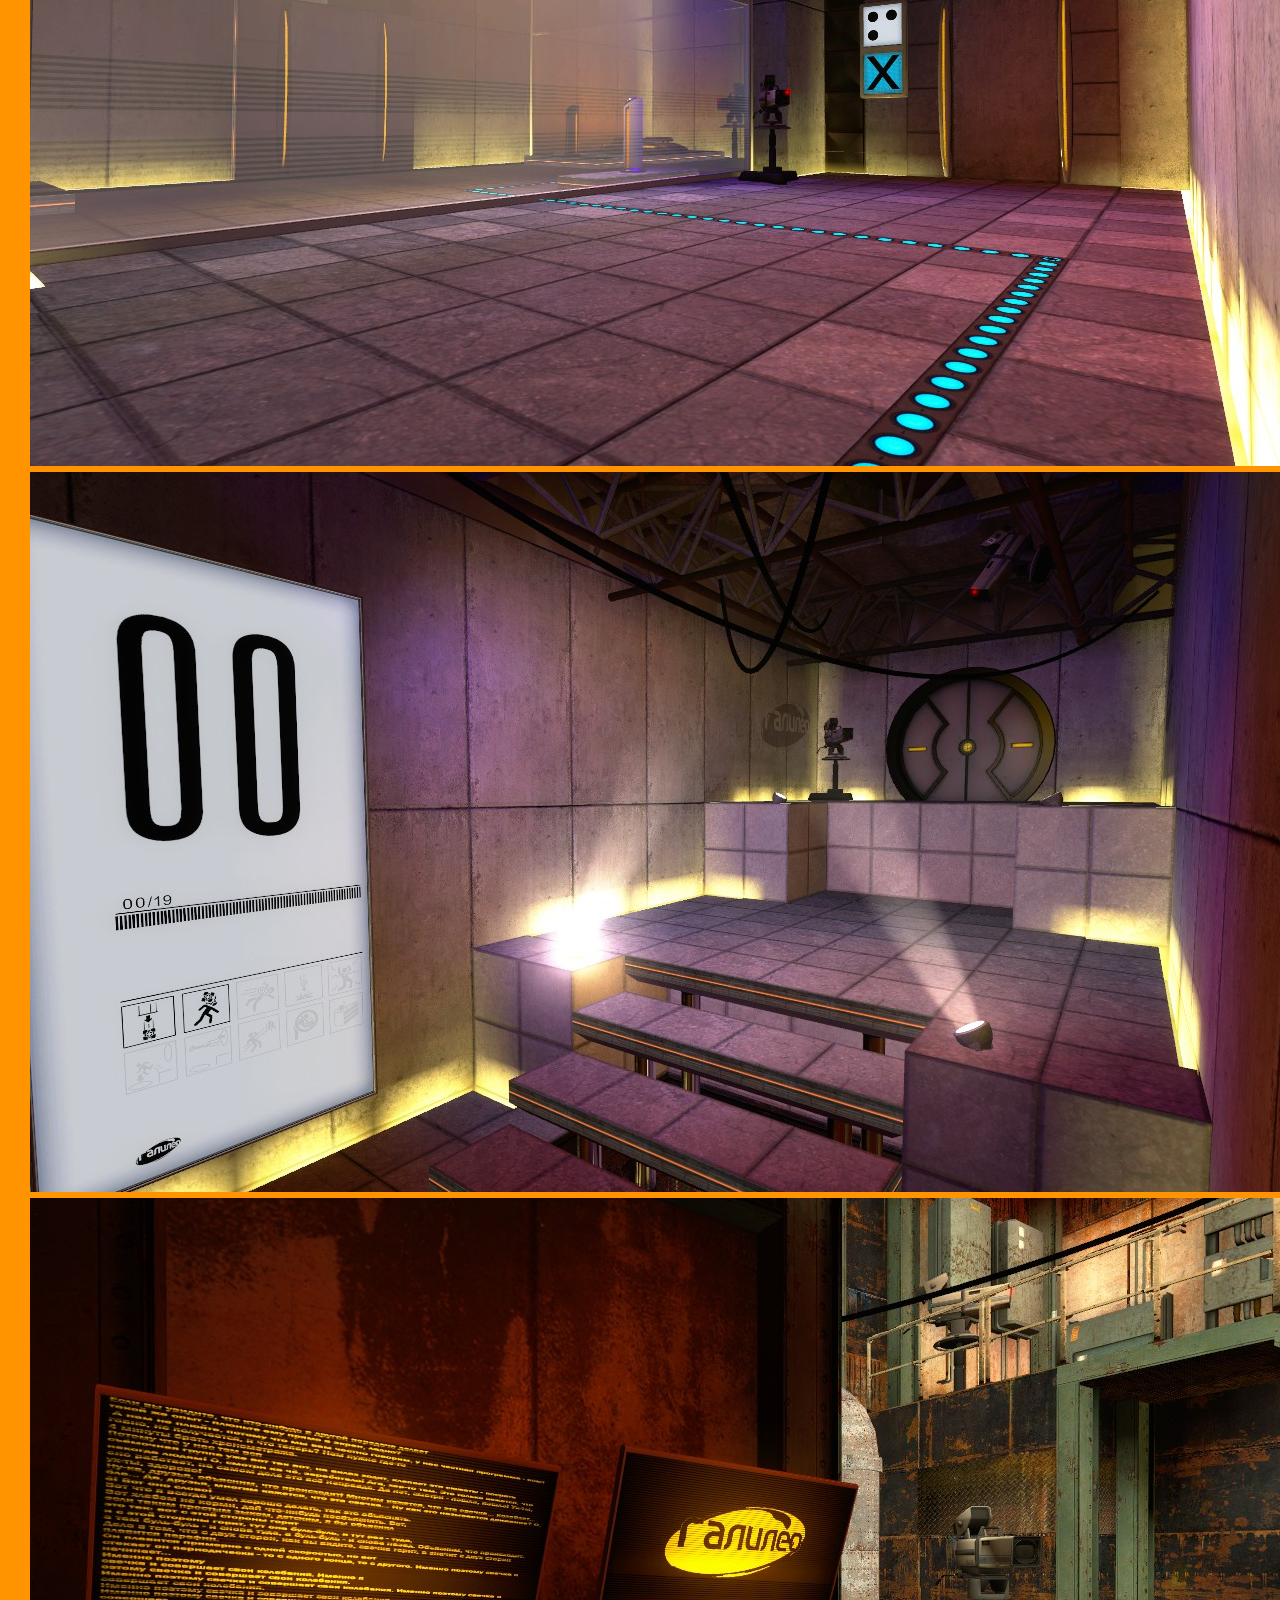
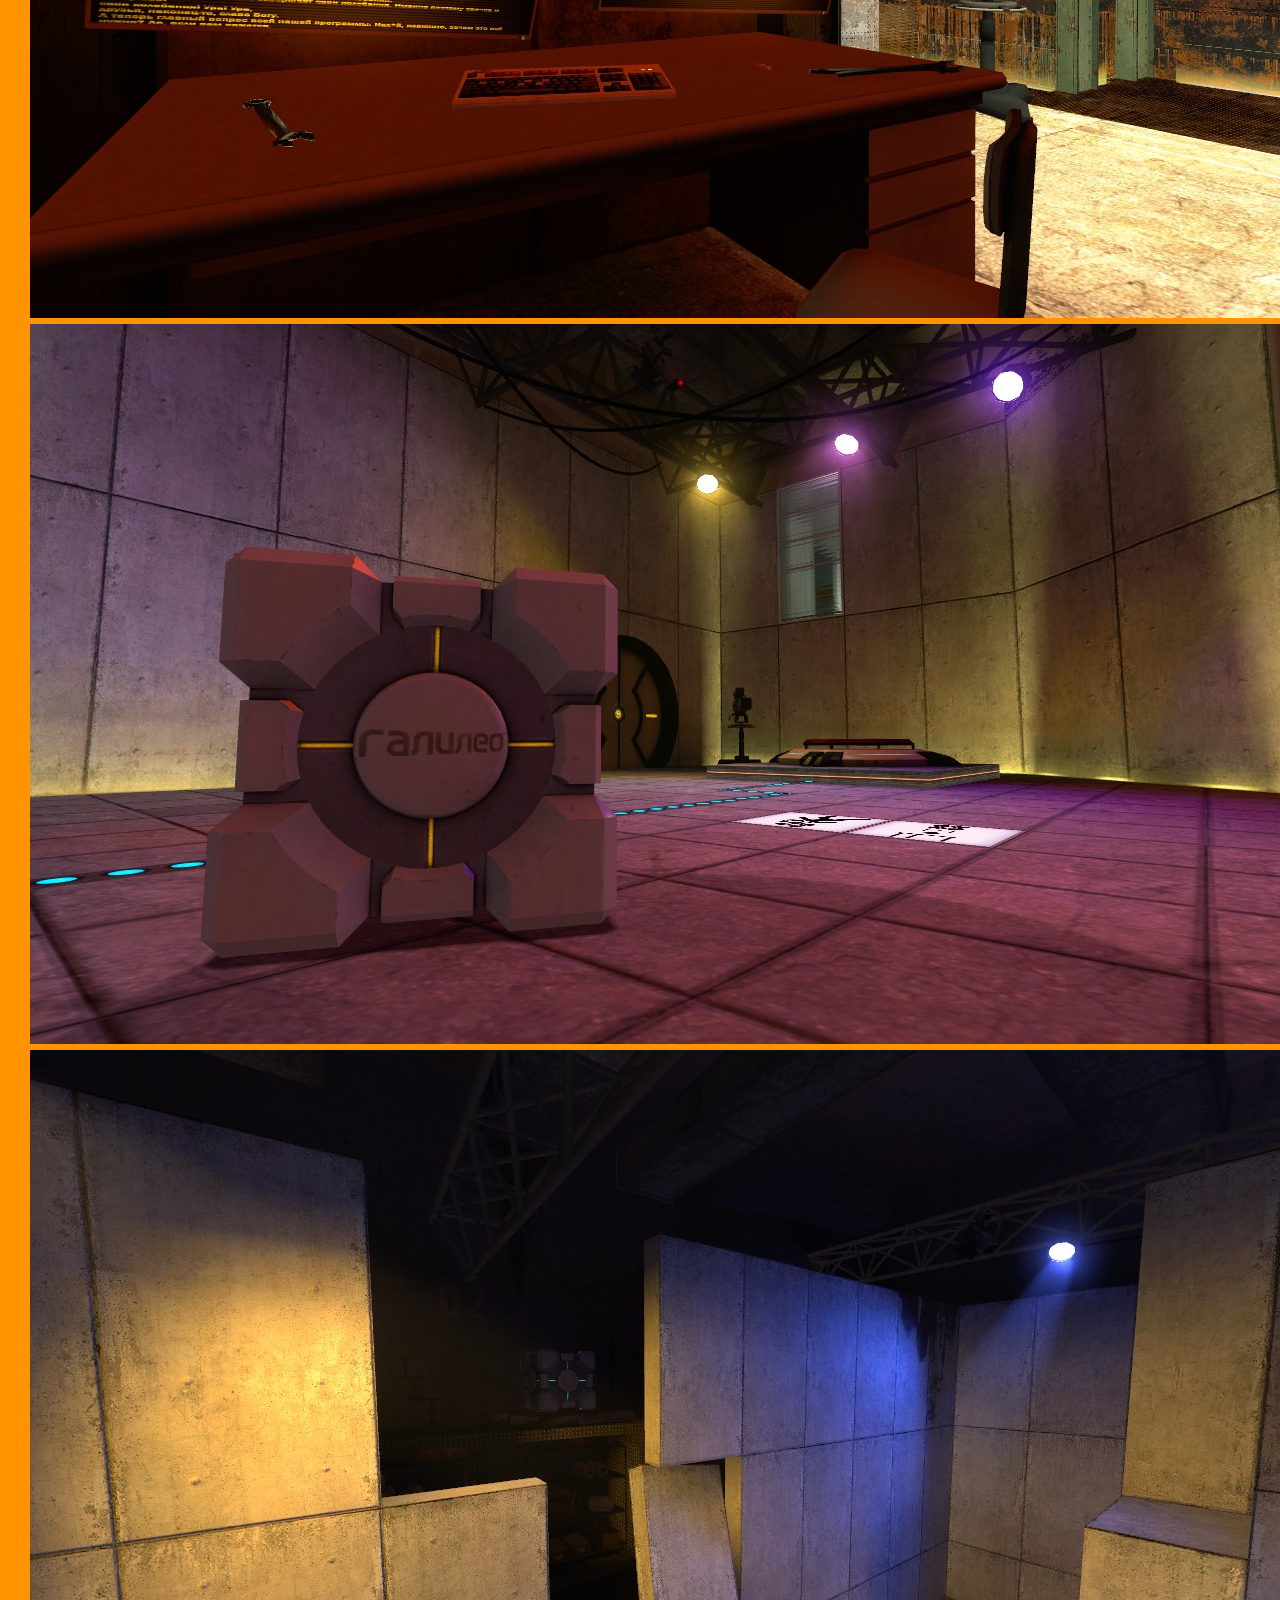
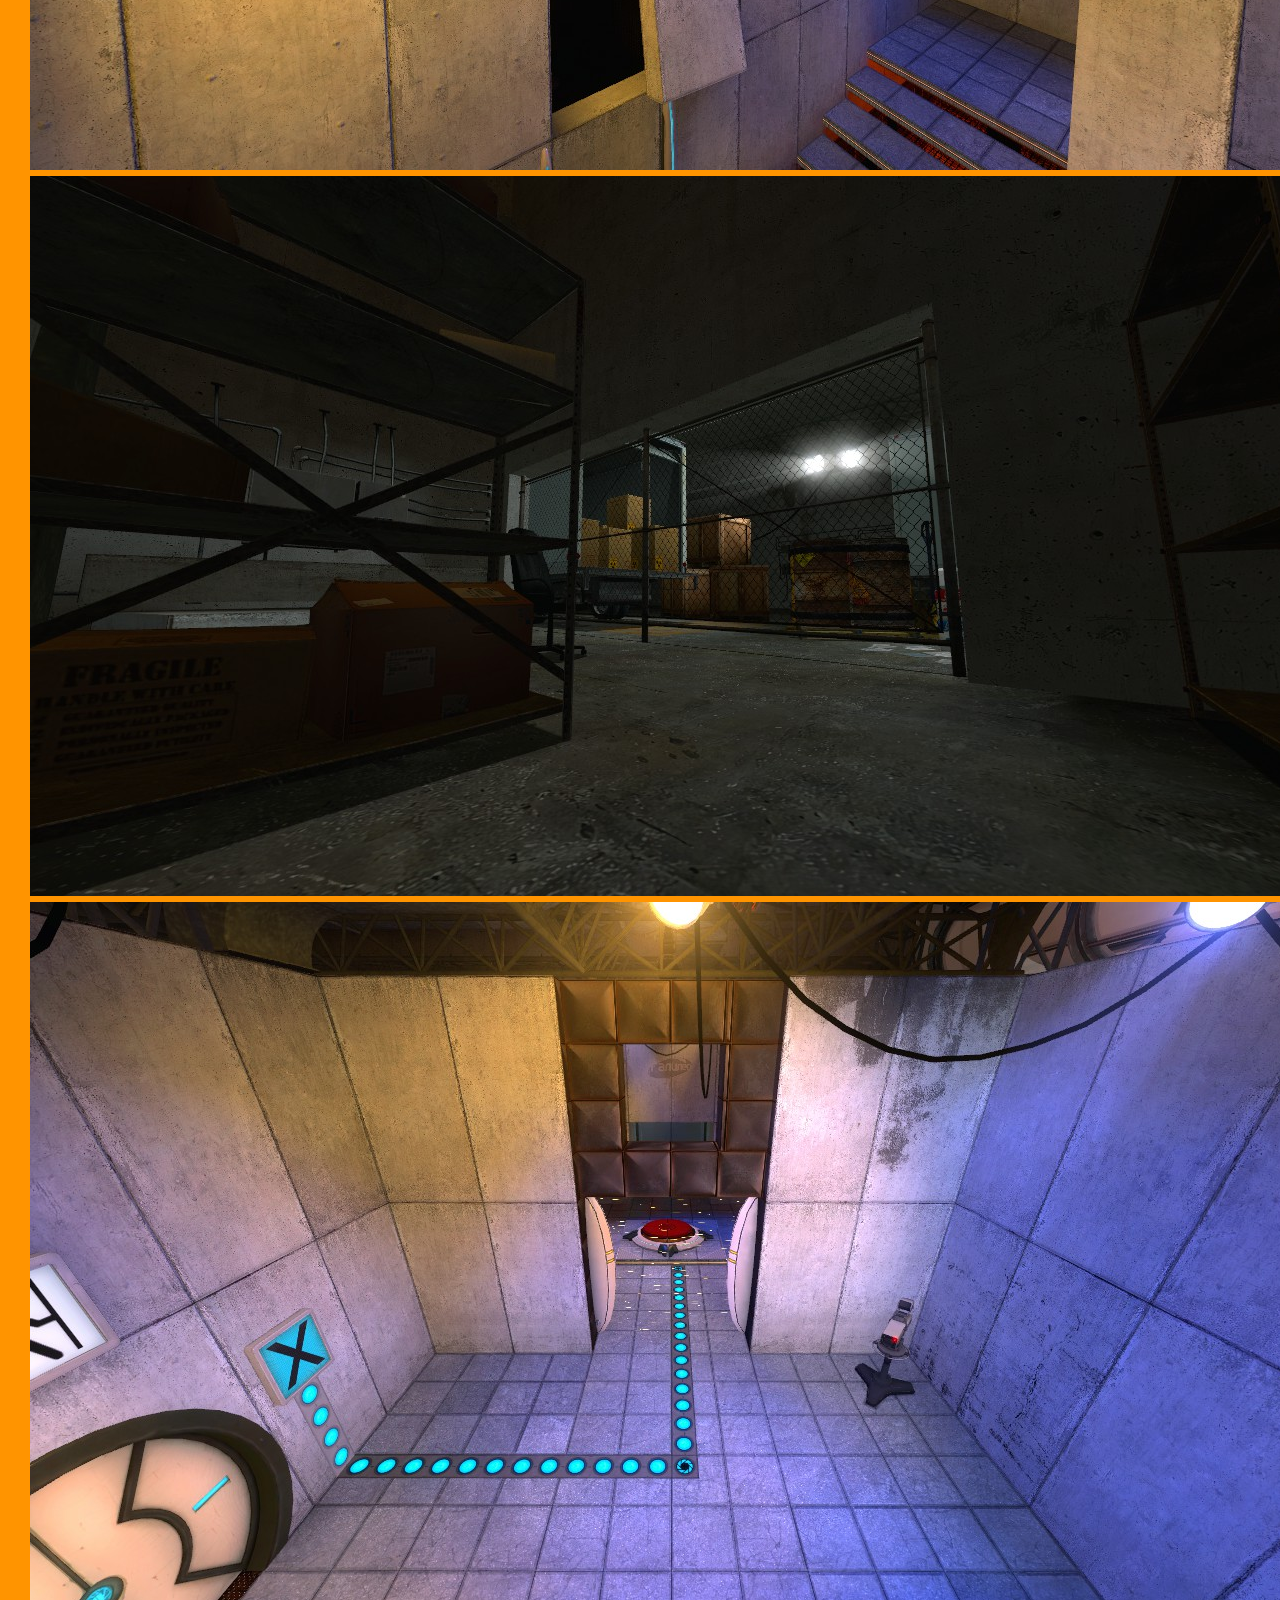
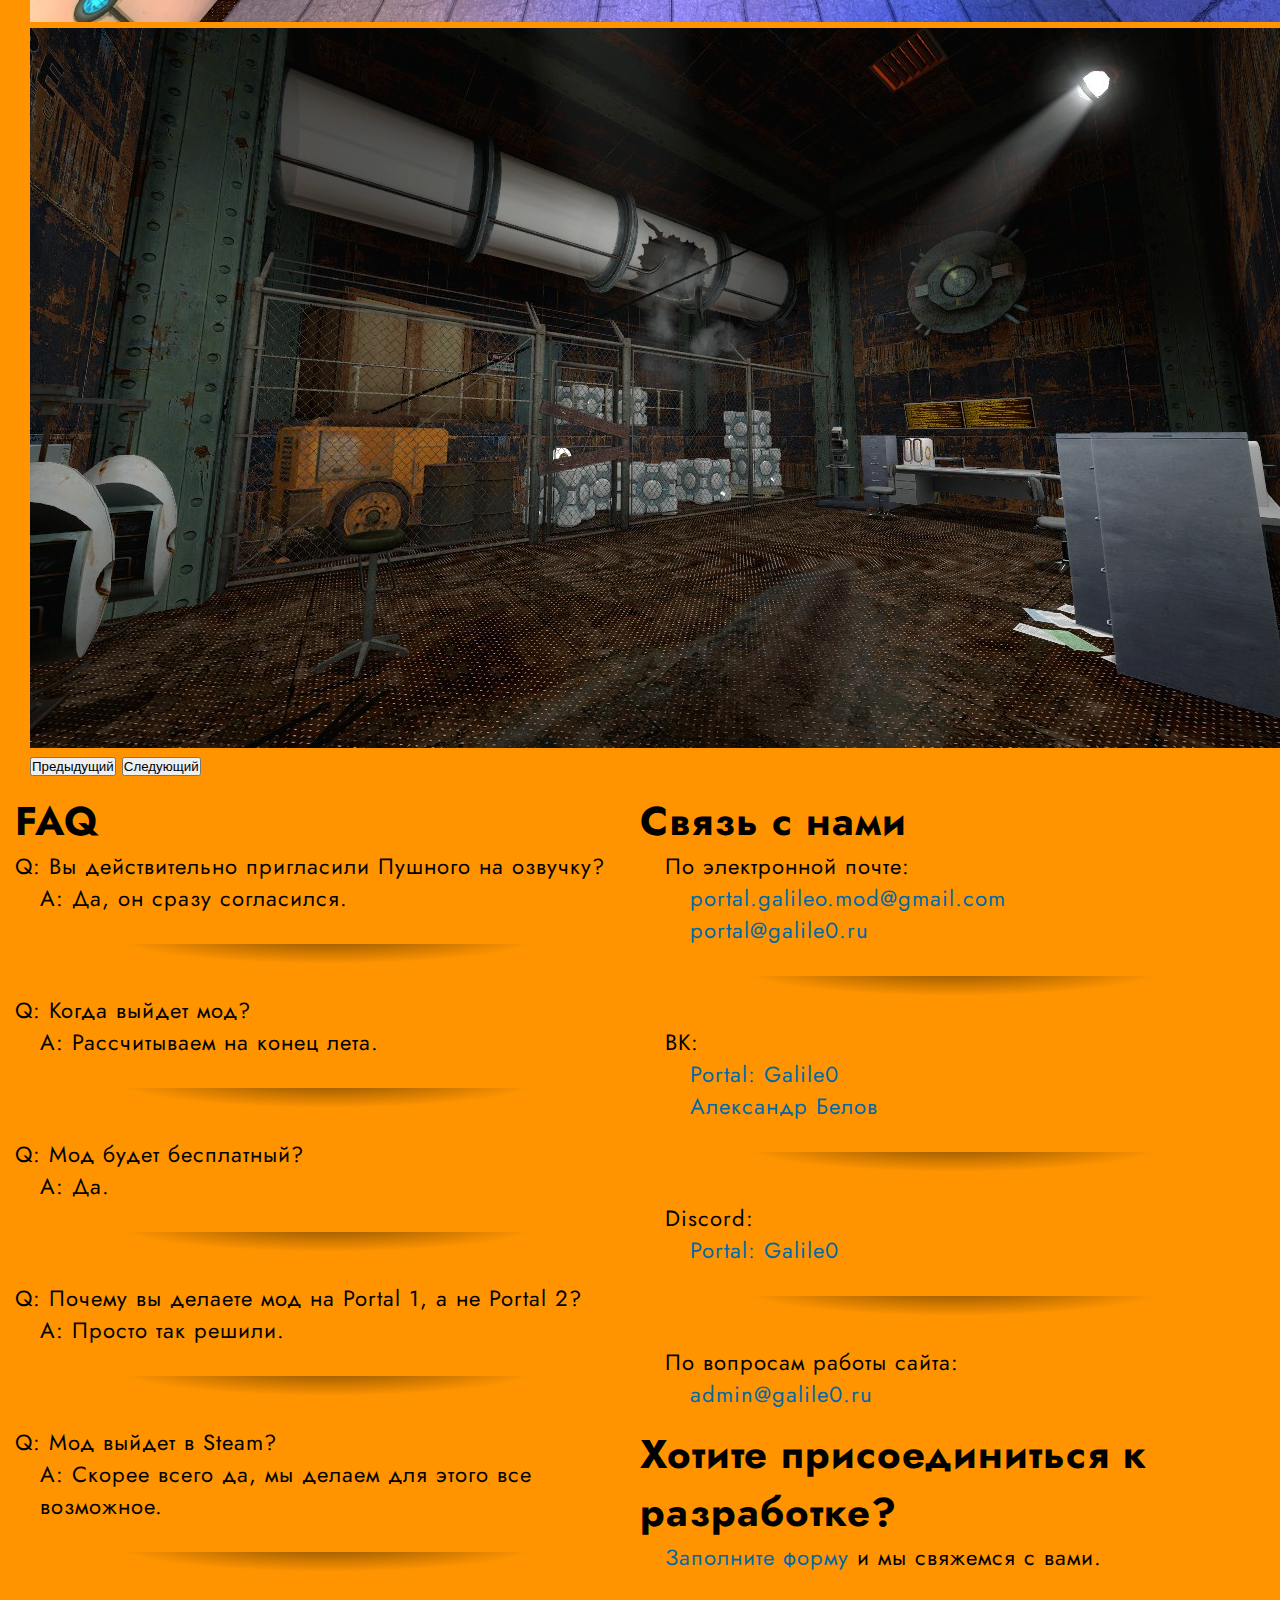
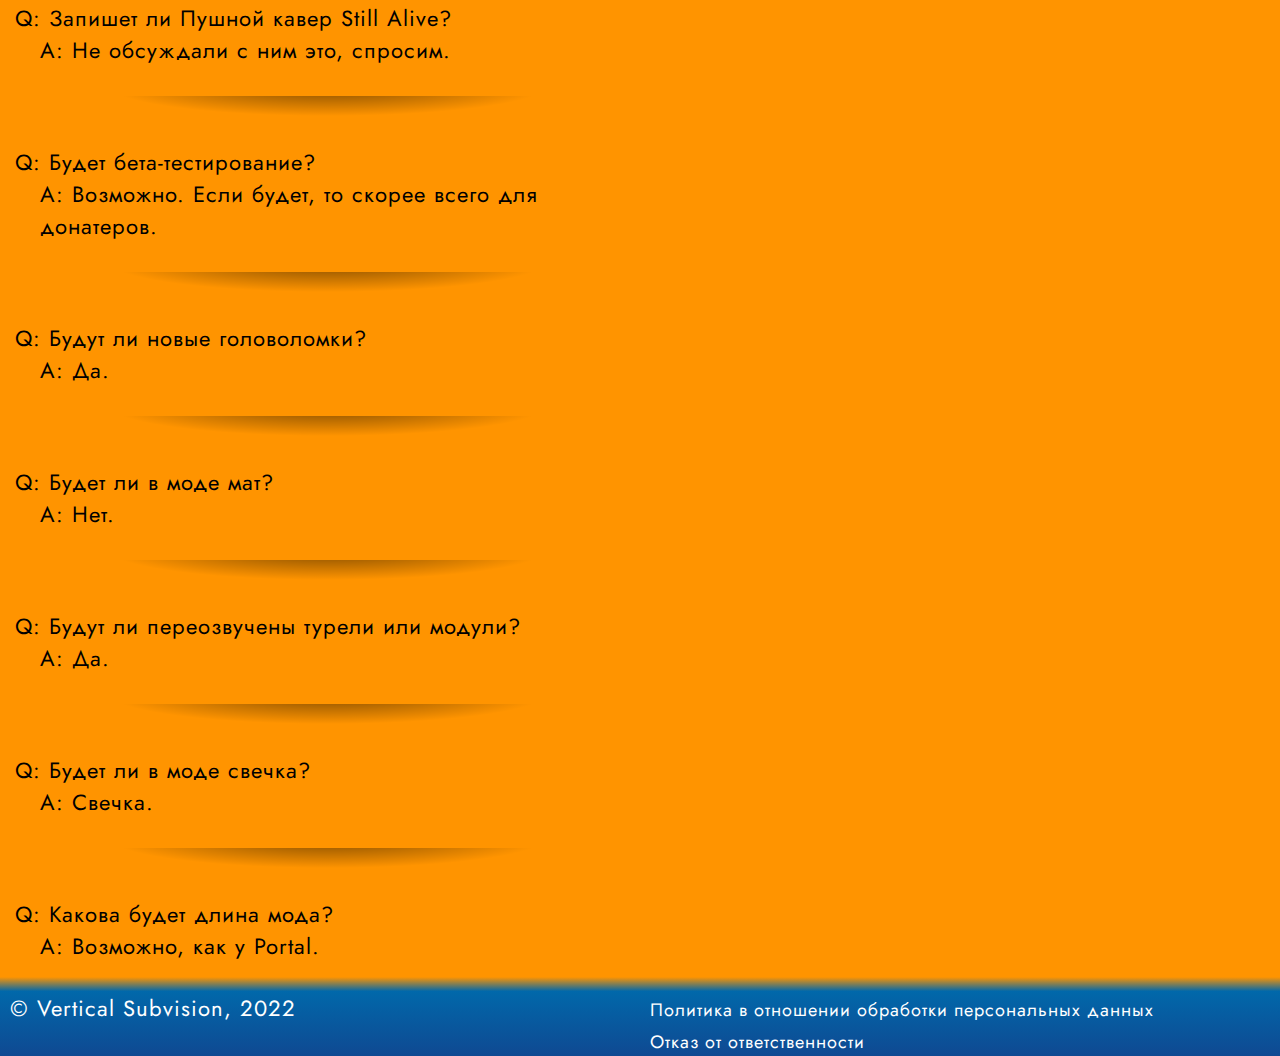
==== commit 7d8b67db: "Update index.html" ====
--- a/index.html
+++ b/index.html
@@ -9,7 +9,8 @@
     <link rel="icon" href="img/favicon.ico">
     <link rel="stylesheet" href="https://maxcdn.bootstrapcdn.com/font-awesome/4.5.0/css/font-awesome.min.css">
     <script type="text/javascript" src="https://vk.com/js/api/openapi.js?168"></script>
-    <title>Portal: Galile0</title>
+    <title>Portal: Galile0 – Официальный сайт модификации</title>
+    <meta name="description" content="Portal: Galile0 - это глобальная модификация для игры Portal, вдохновлённая научно-популярной передачей "Галилео". Главный герой является подопытным, над которым проводят "э-э-э-эксперименты" в лаборатории. За его действиями будет наблюдать телеведущий, которого озвучивает Александр Пушной.">
   </head>
   <body style='overflow-x:hidden;'>
      <!-- Yandex.Metrika counter -->
@@ -174,7 +175,7 @@
         <h2>Связь с нами</h2>
         <p class="tab">По электронной почте:</p>
         <p class="ttab"><a href="mailto:portal.galileo.mod@gmail.com">portal.galileo.mod@gmail.com</p></a>
-        <p class="ttab"><a href="mailto:teamleader@galile0.ml">teamleader@galile0.ml</p></a>
+        <p class="ttab"><a href="mailto:teamleader@galile0.ml">portal@galile0.ru</p></a>
         <hr>
         <p class="tab">ВК:</p>
         <p class="ttab"><a href="https://vk.com/portal_galile0">Portal: Galile0</p></a>
@@ -184,7 +185,7 @@
         <p class="ttab"><a href="https://discord.com/invite/z7qJAT5nWZ">Portal: Galile0</p></a>
         <hr>
         <p class="tab">По вопросам работы сайта:</p>
-        <p class="ttab"><a href="mailto:admin@galile0.ml">admin@galile0.ml</p></a>
+        <p class="ttab"><a href="mailto:admin@galile0.ru">admin@galile0.ru</p></a>
         <h2 style="padding-top: 15px;">Хотите присоединиться к разработке?</h2>
         <p class="tab"><a href="https://forms.yandex.ru/u/62c4067cb8424a40d4975add/" target="_blank">Заполните форму</a> и мы свяжемся с вами.</p>
 
@@ -217,4 +218,4 @@
     <script src="https://cdn.jsdelivr.net/npm/bootstrap@5.0.2/dist/js/bootstrap.bundle.min.js" integrity="sha384-MrcW6ZMFYlzcLA8Nl+NtUVF0sA7MsXsP1UyJoMp4YLEuNSfAP+JcXn/tWtIaxVXM" crossorigin="anonymous"></script>
 
   </body>
-</html>+</html>
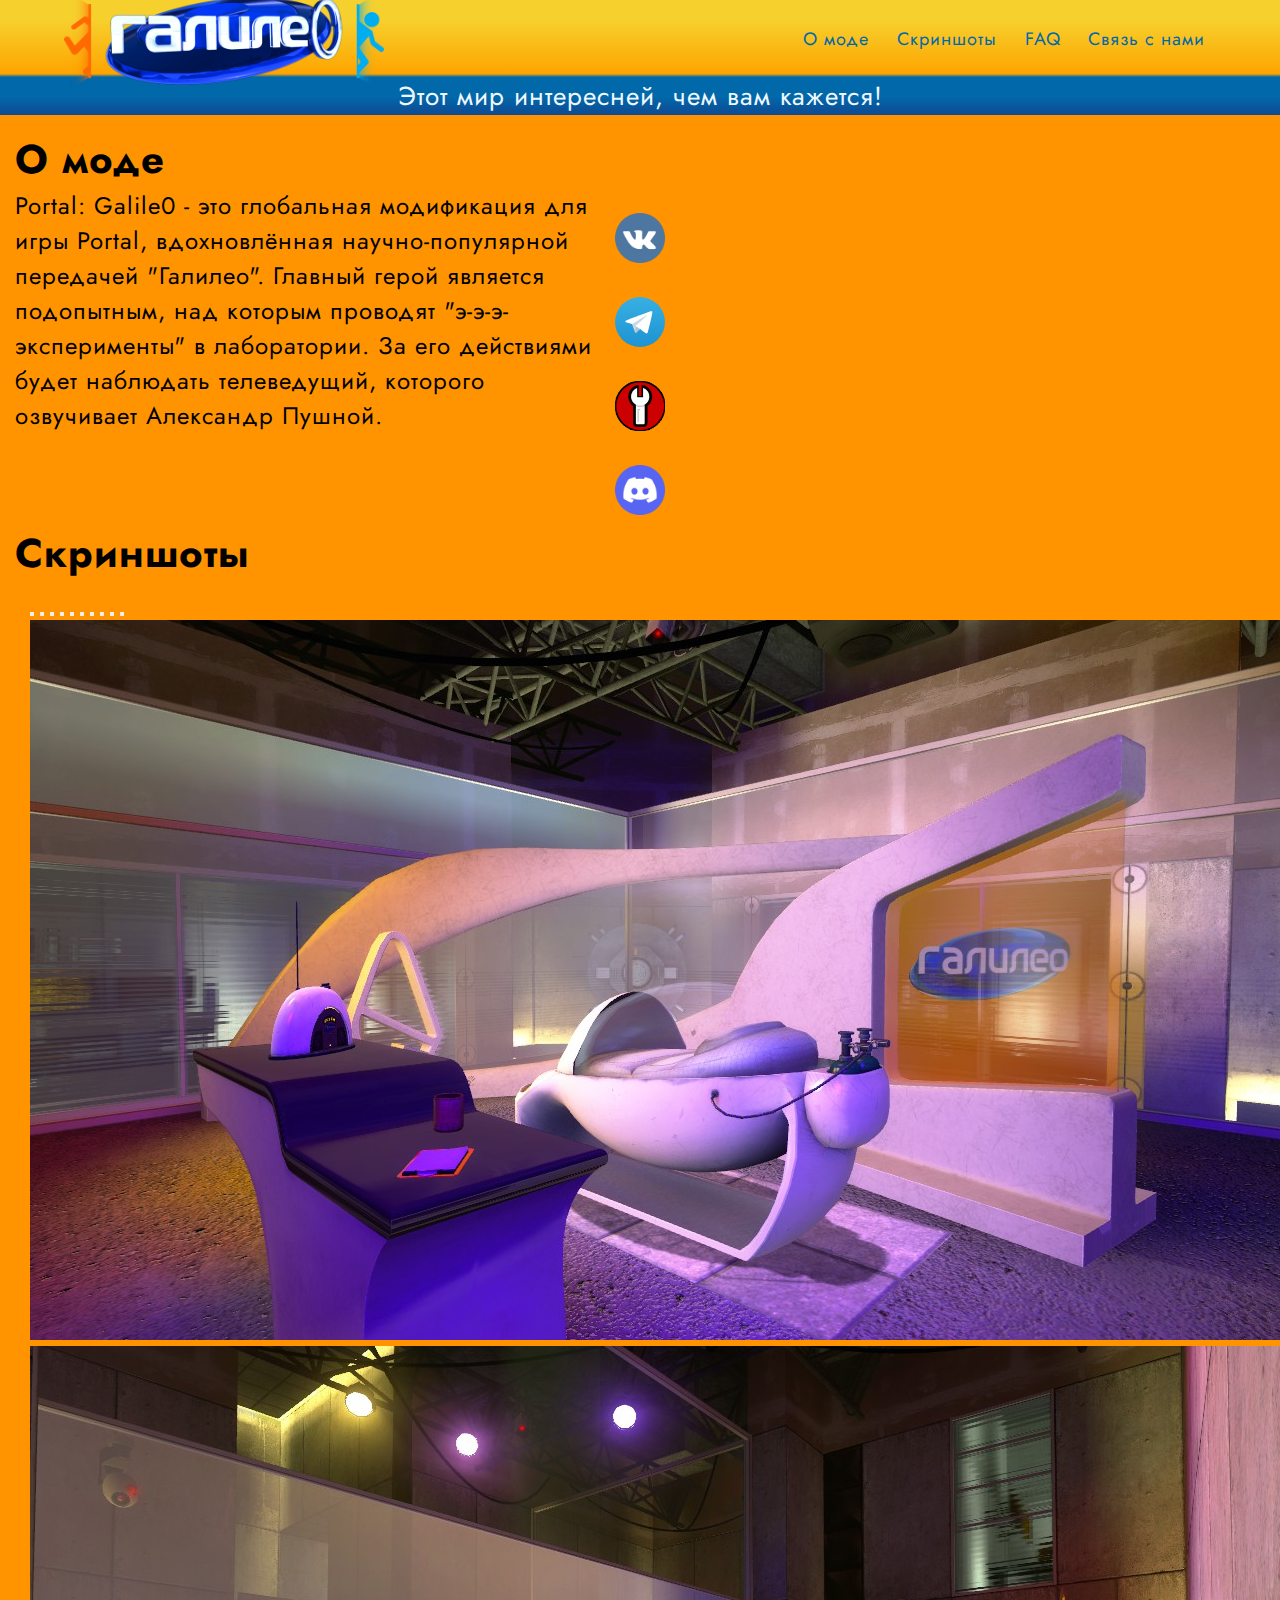
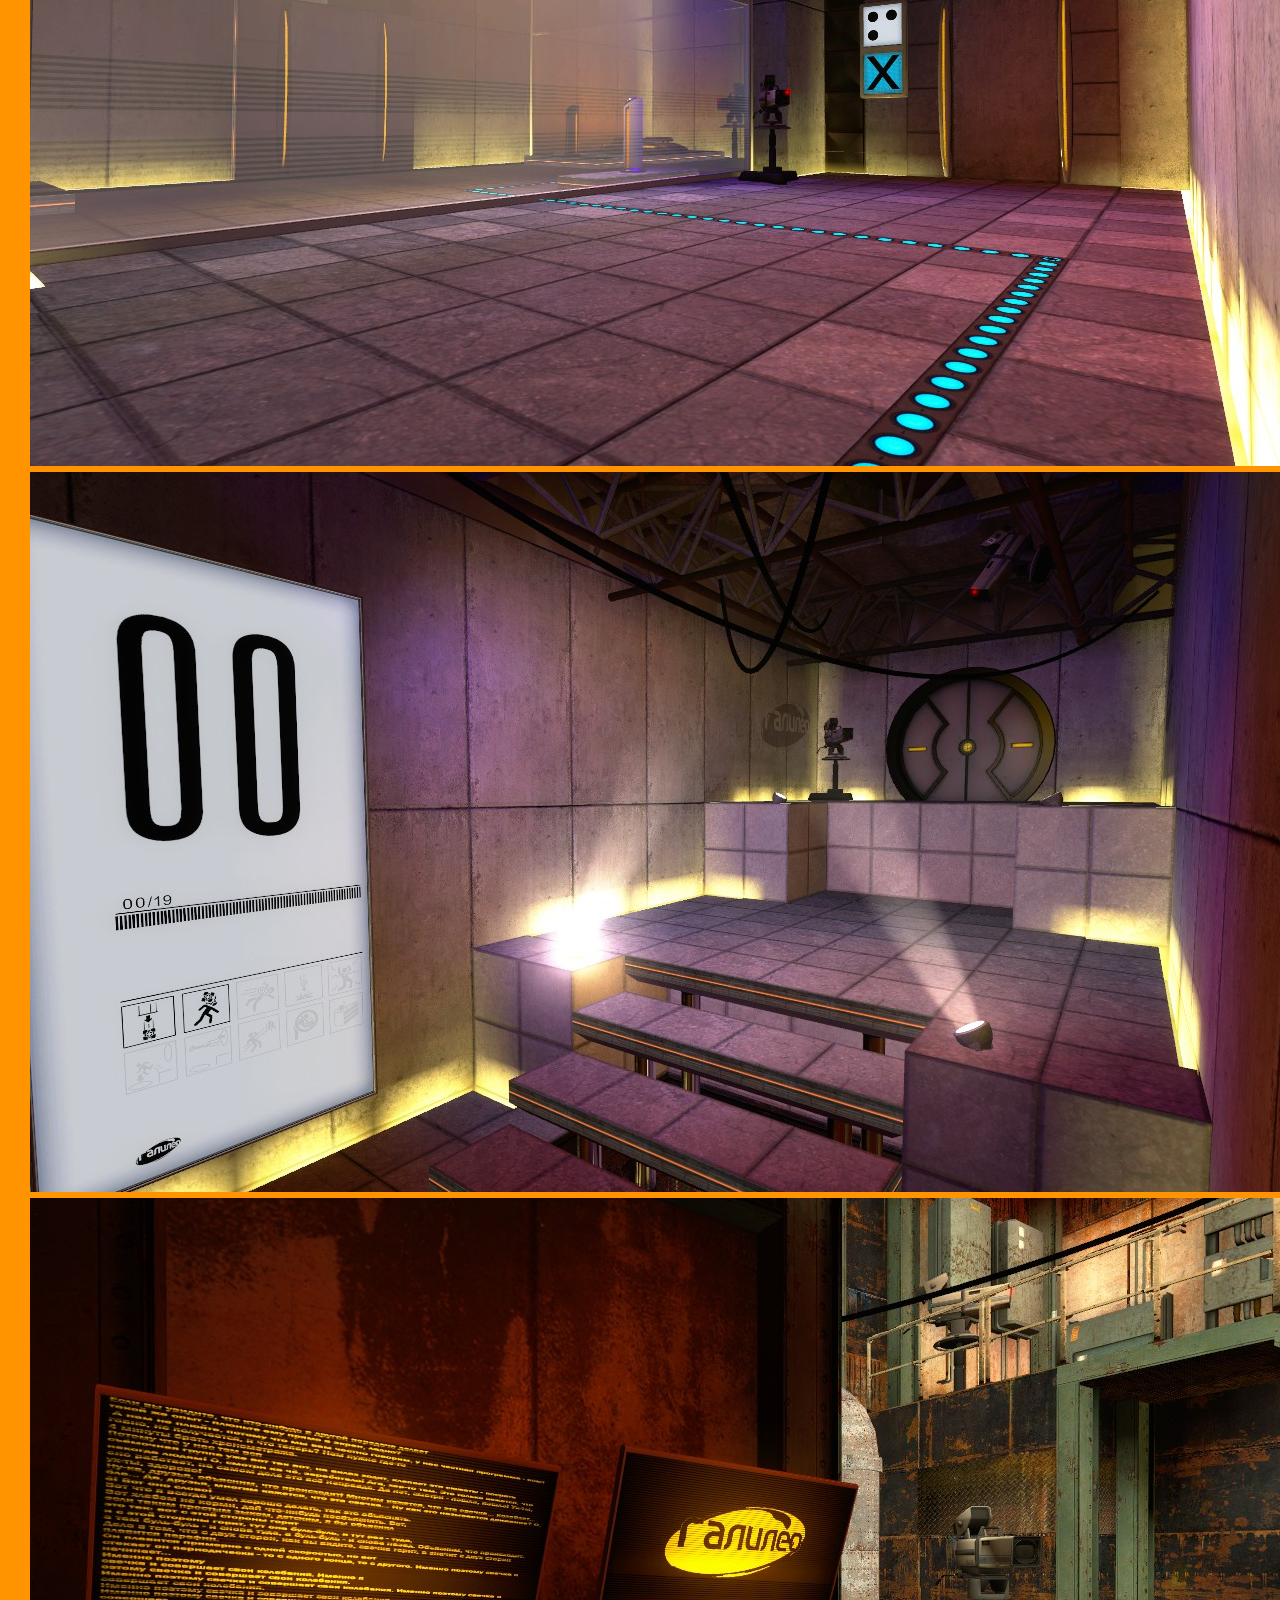
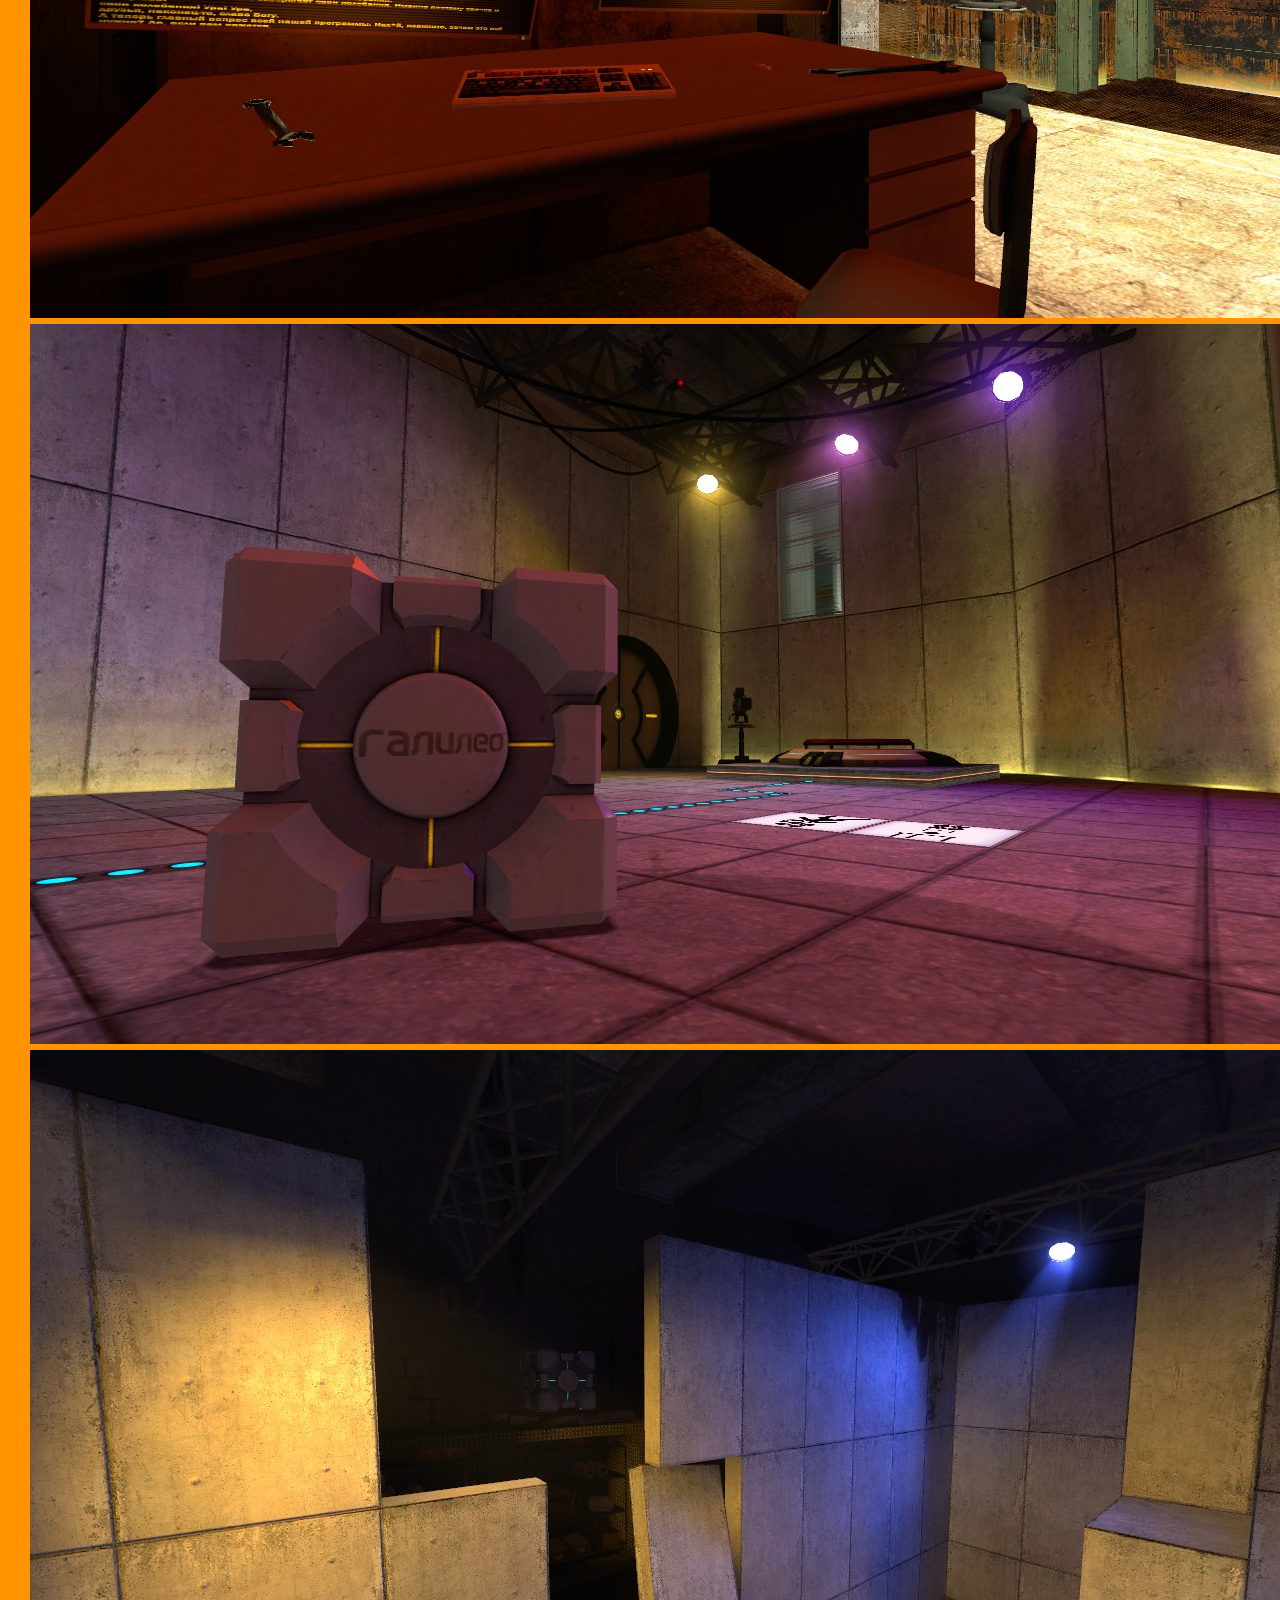
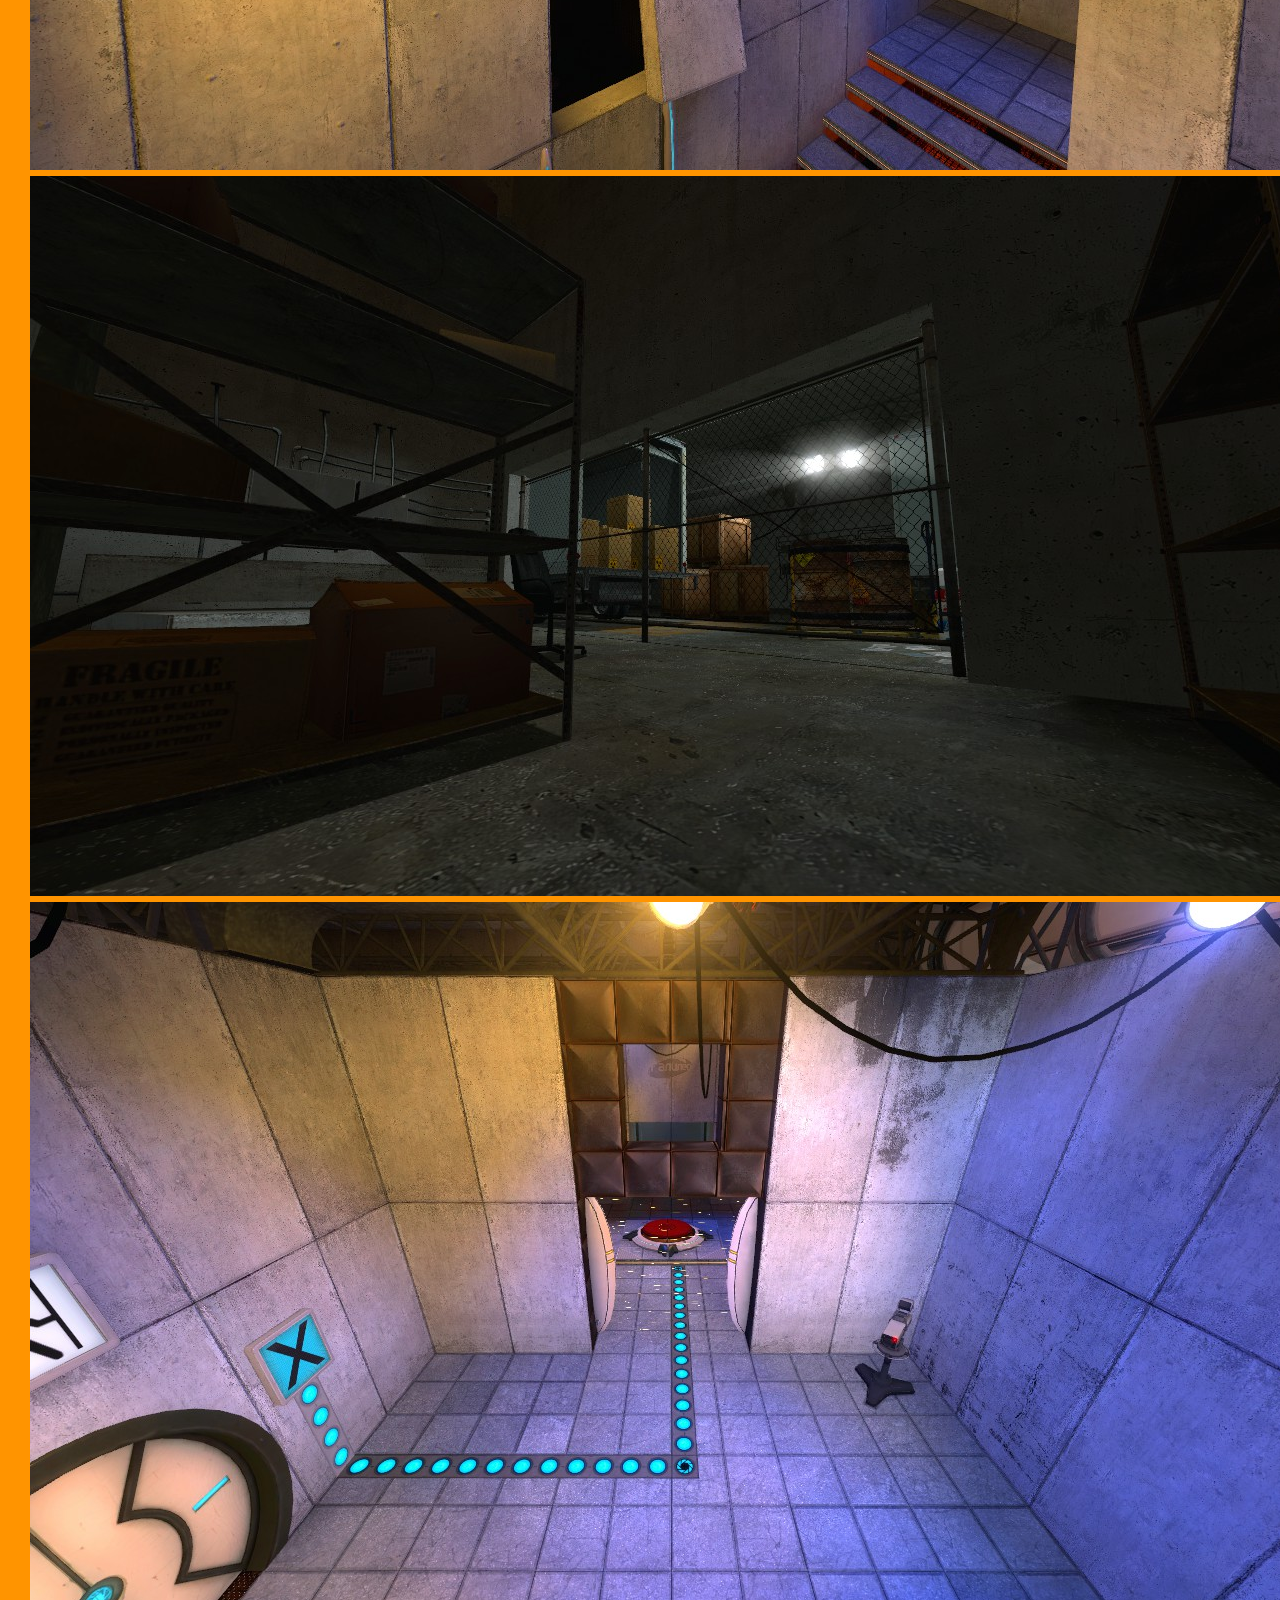
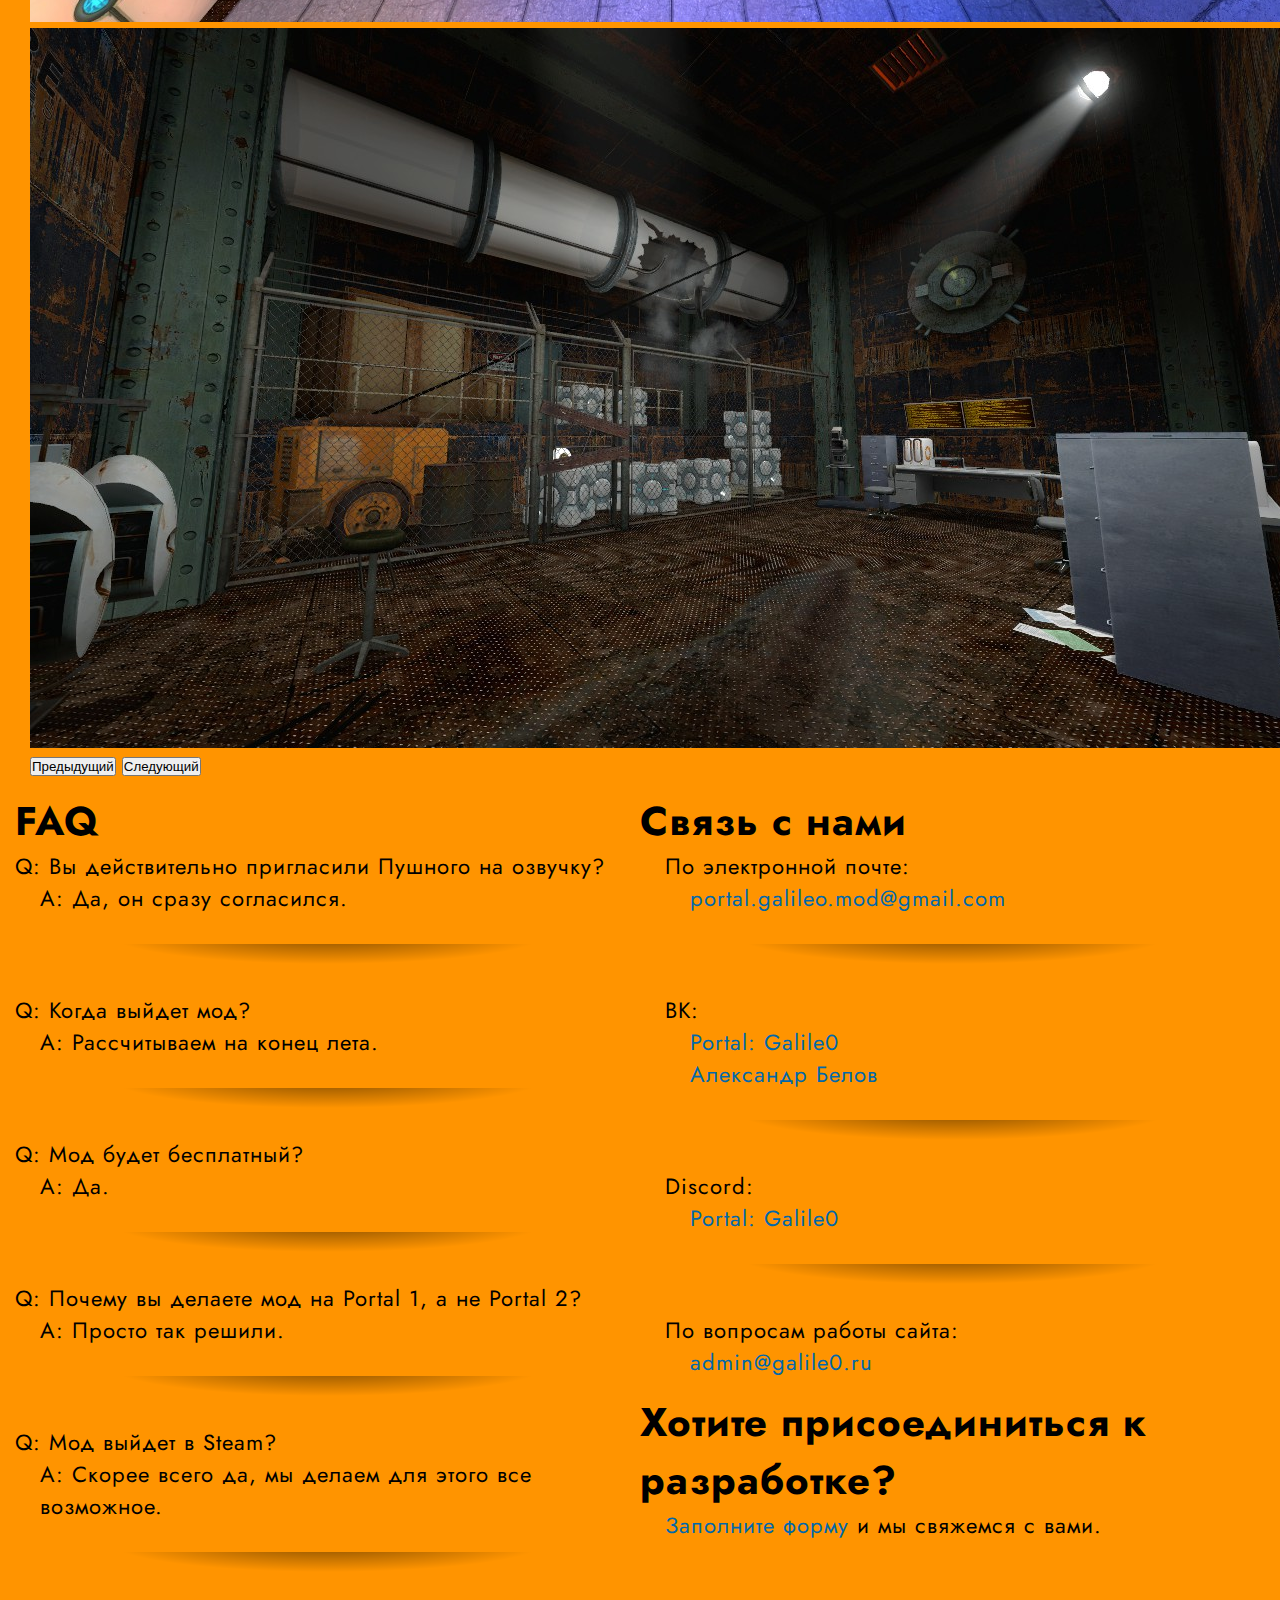
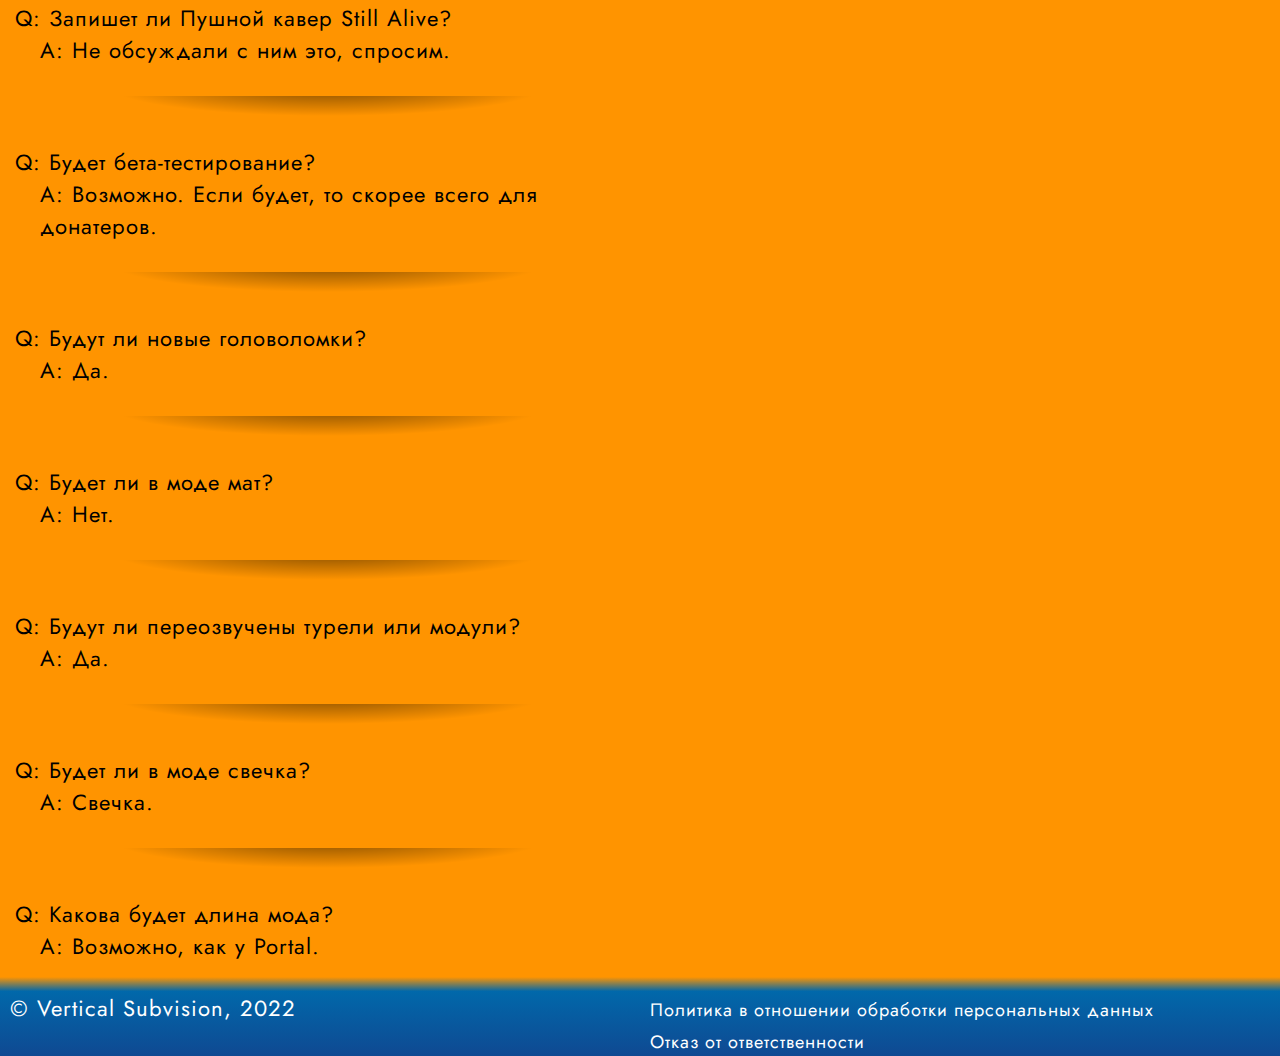
==== commit efce7219: "Update index.html" ====
--- a/index.html
+++ b/index.html
@@ -175,7 +175,6 @@
         <h2>Связь с нами</h2>
         <p class="tab">По электронной почте:</p>
         <p class="ttab"><a href="mailto:portal.galileo.mod@gmail.com">portal.galileo.mod@gmail.com</p></a>
-        <p class="ttab"><a href="mailto:teamleader@galile0.ml">portal@galile0.ru</p></a>
         <hr>
         <p class="tab">ВК:</p>
         <p class="ttab"><a href="https://vk.com/portal_galile0">Portal: Galile0</p></a>
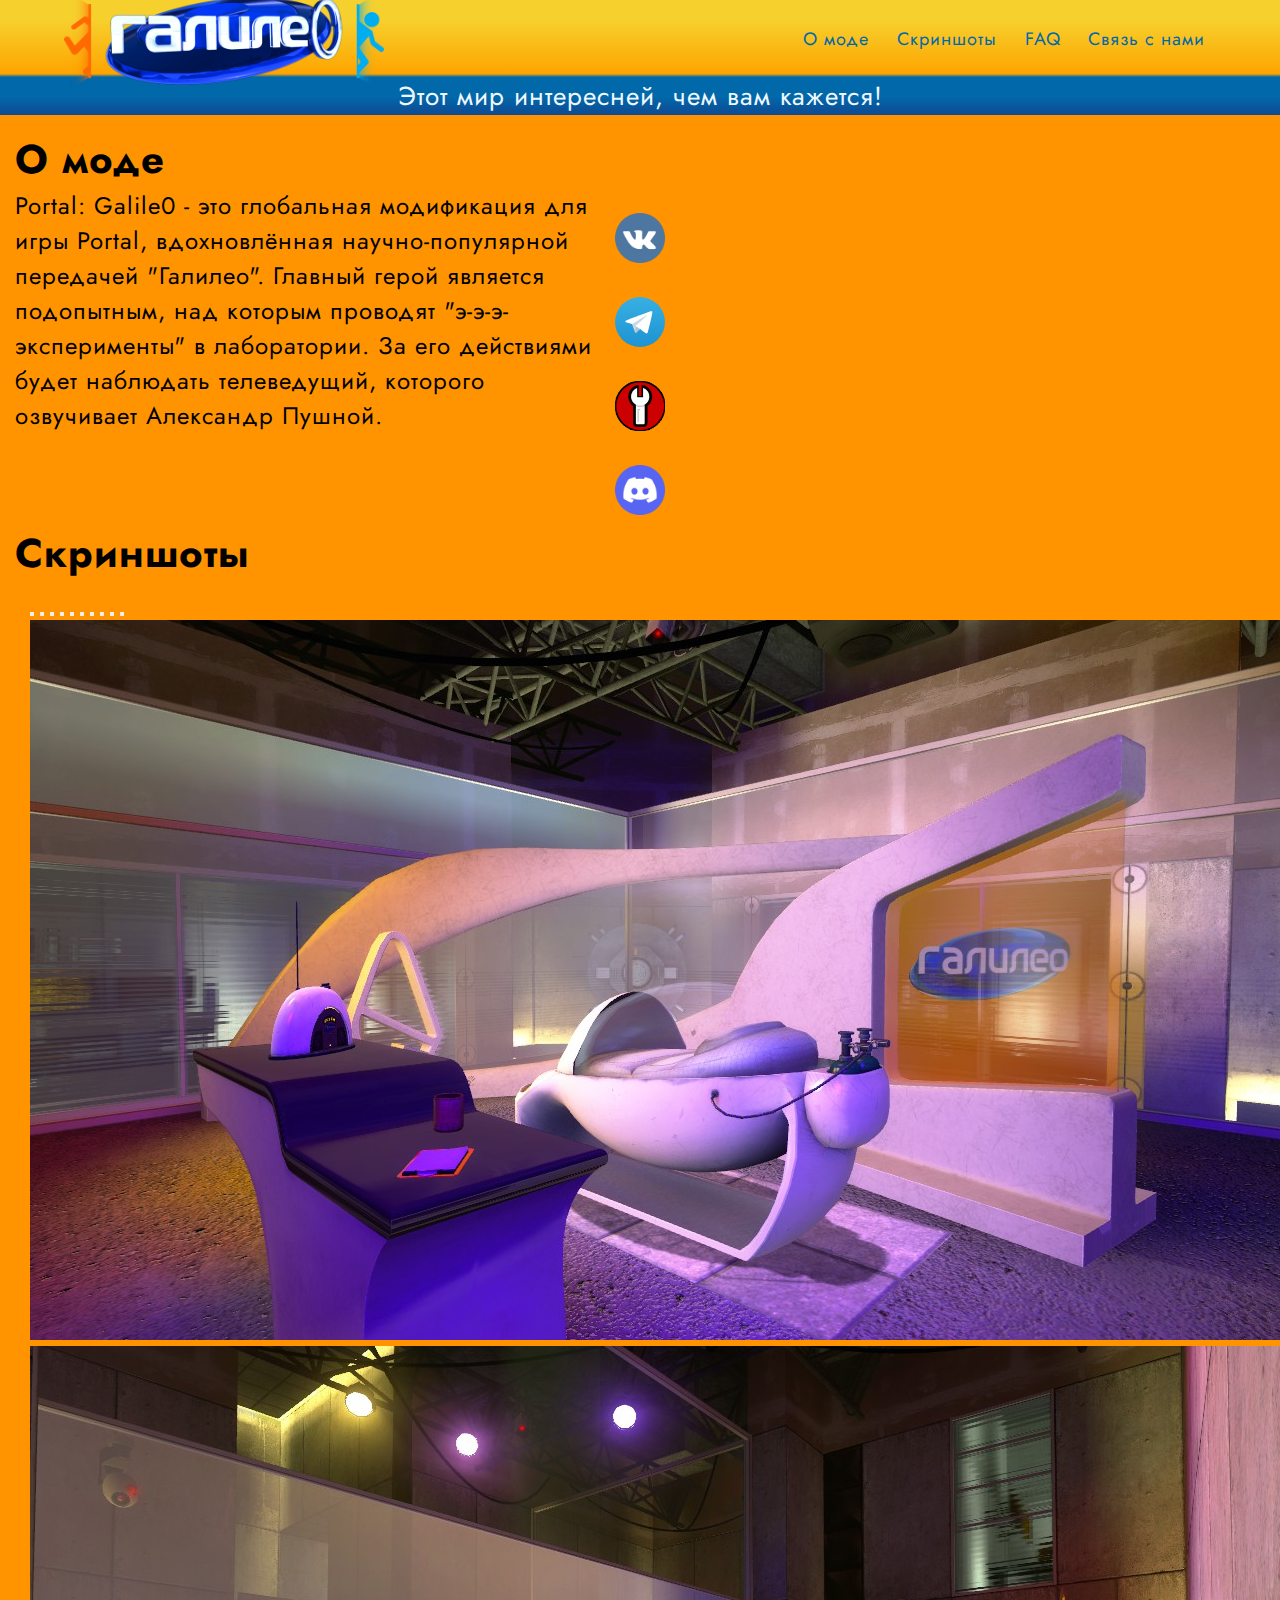
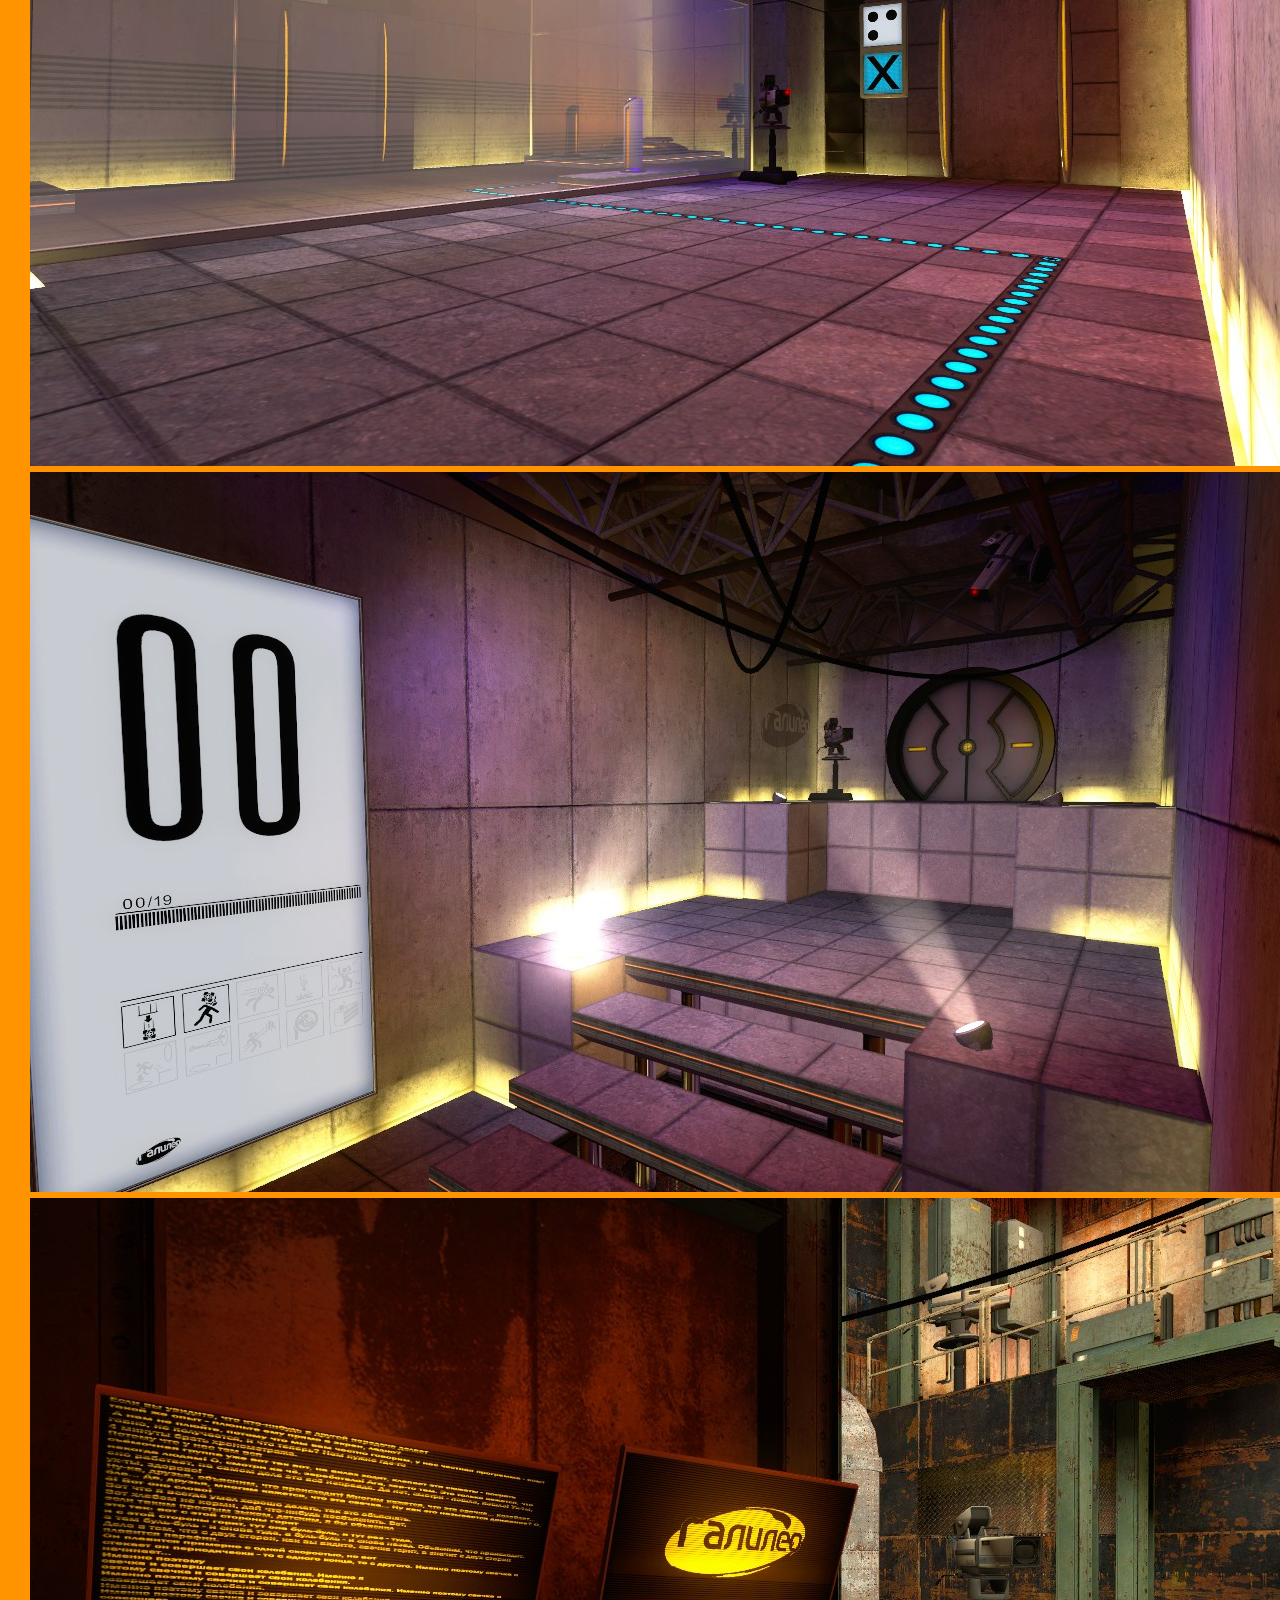
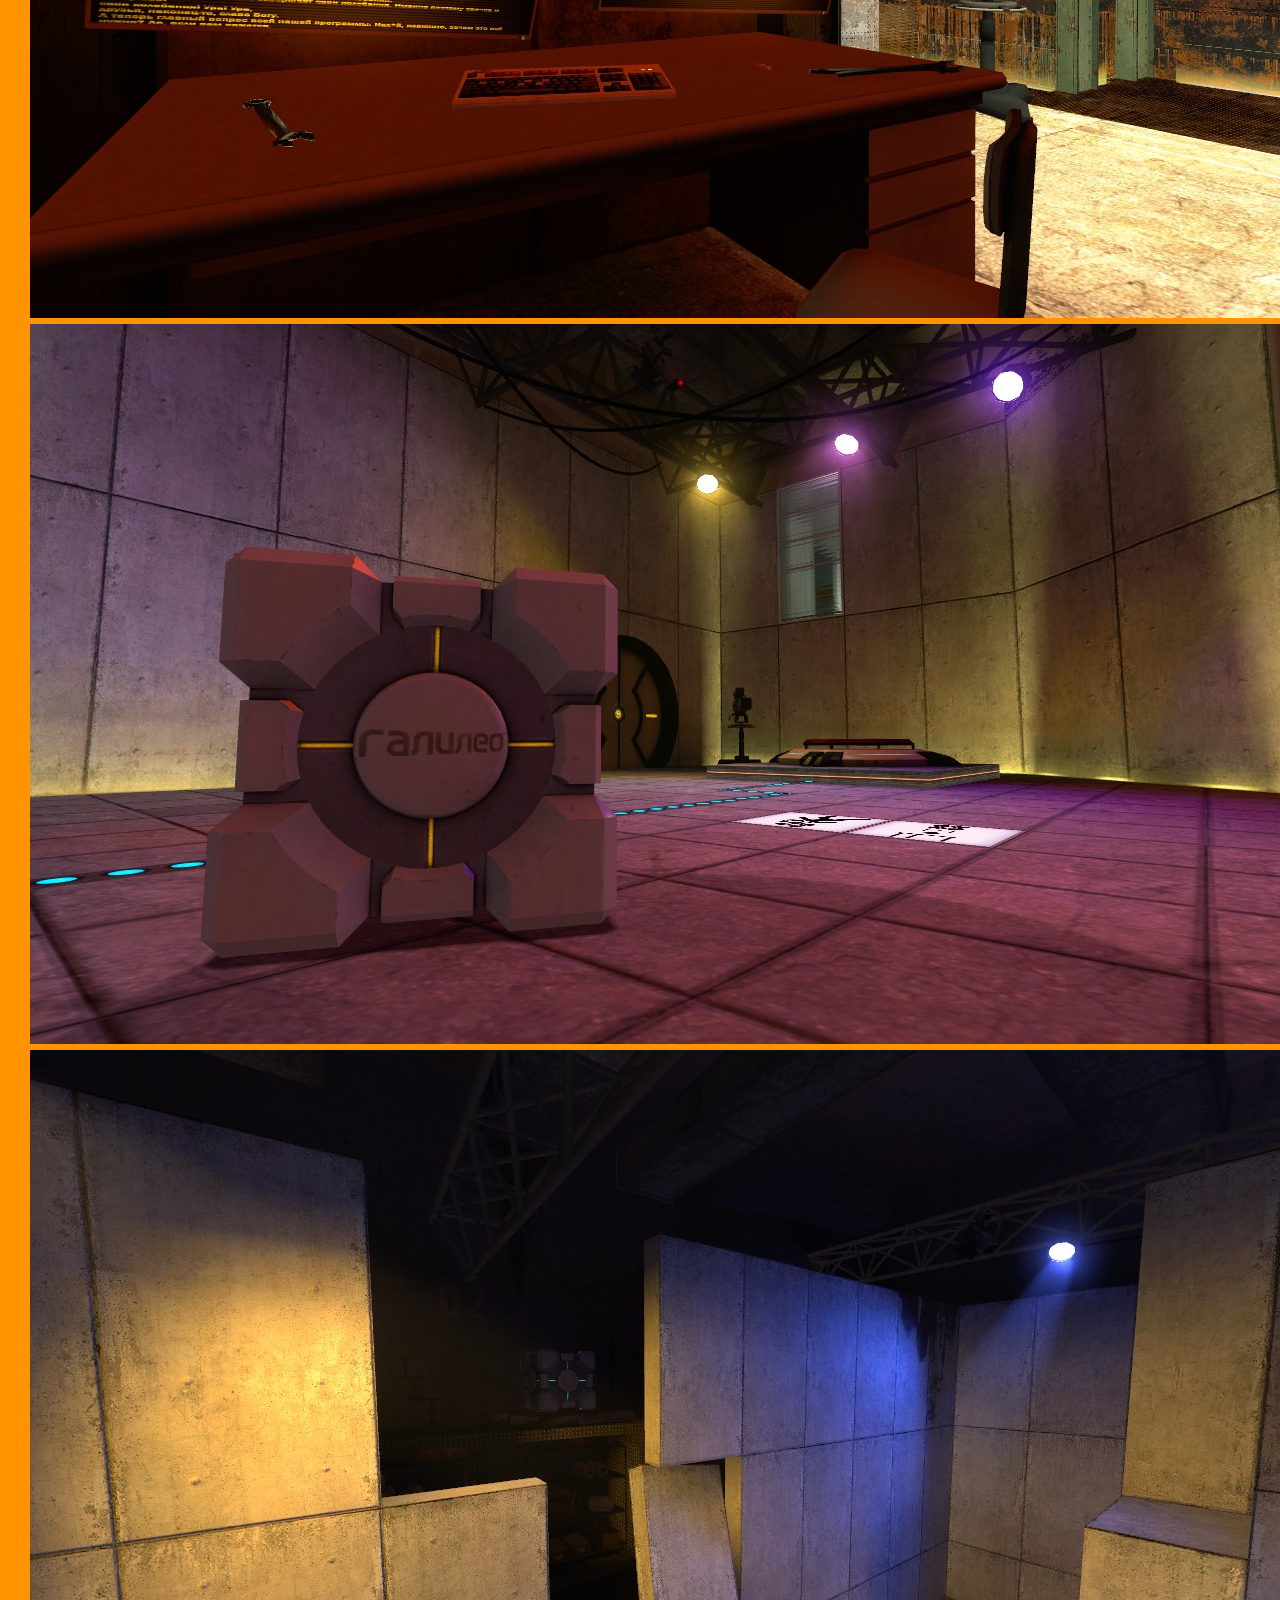
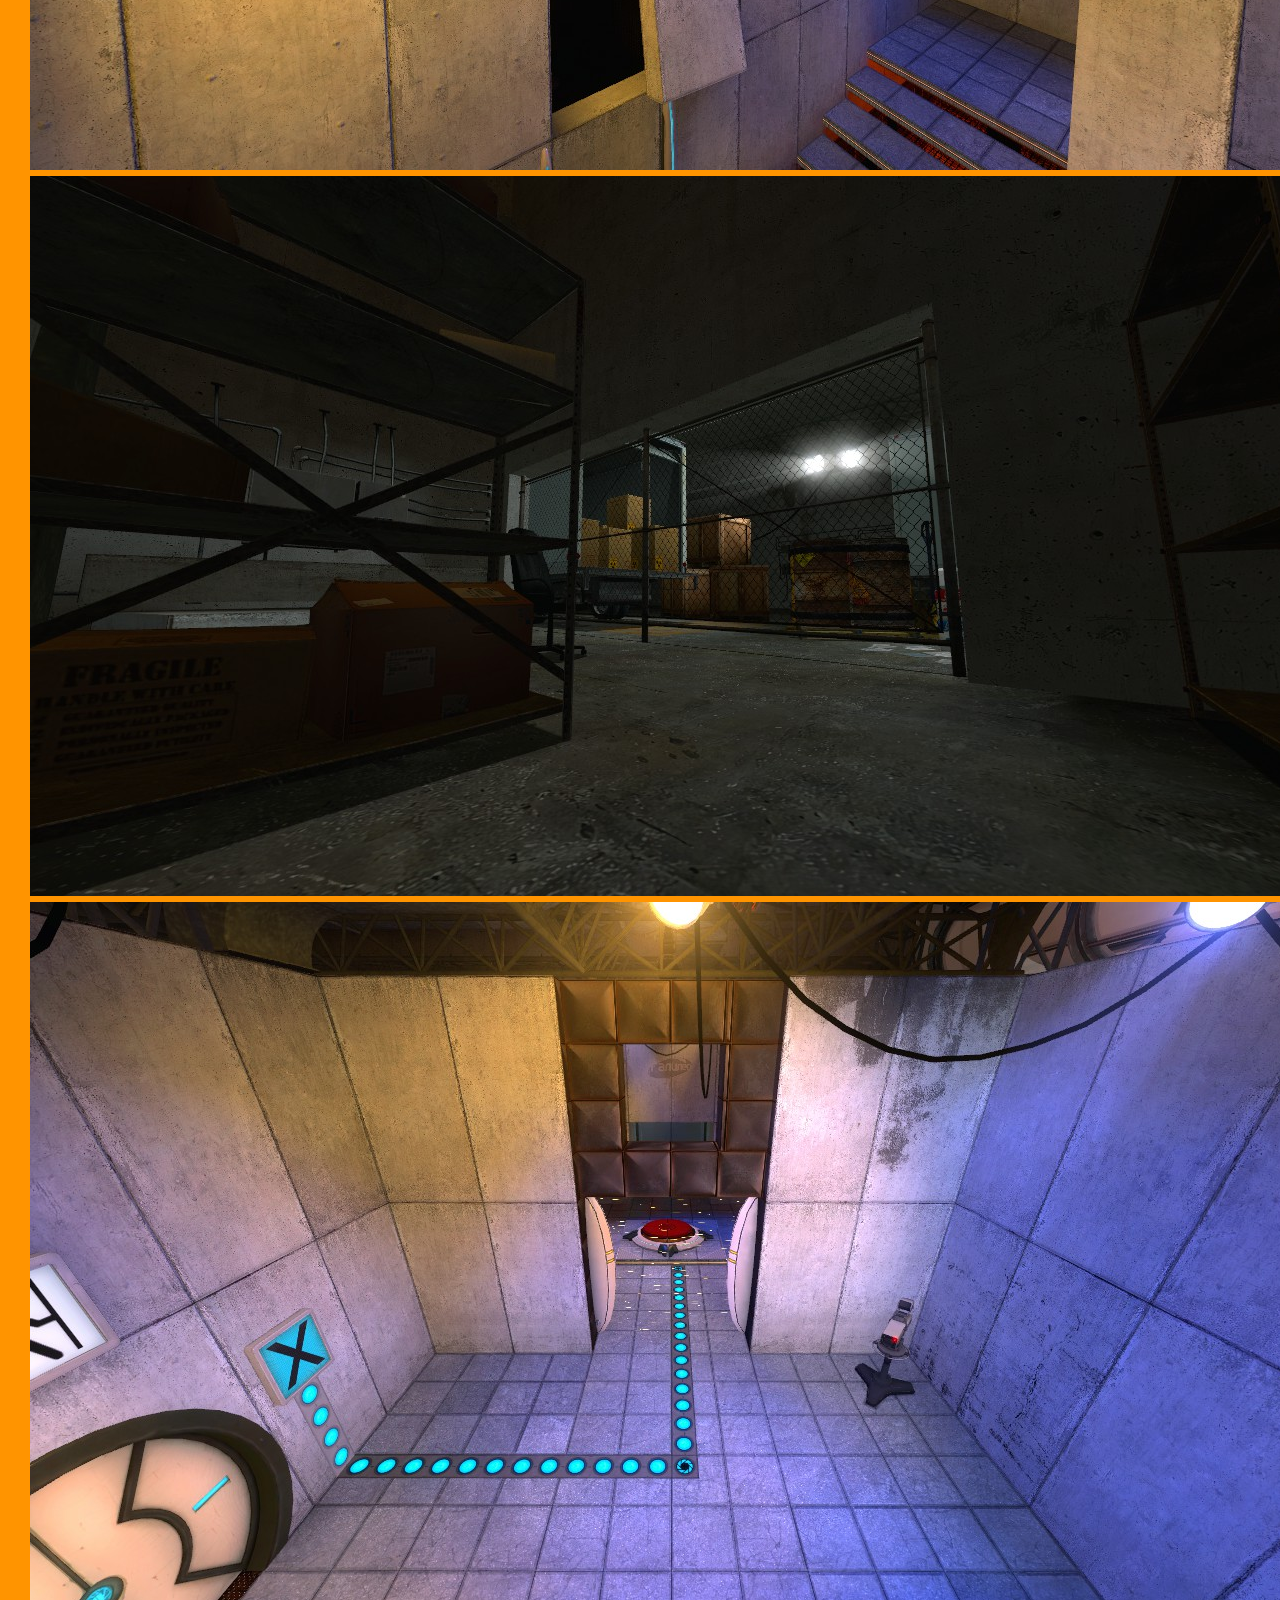
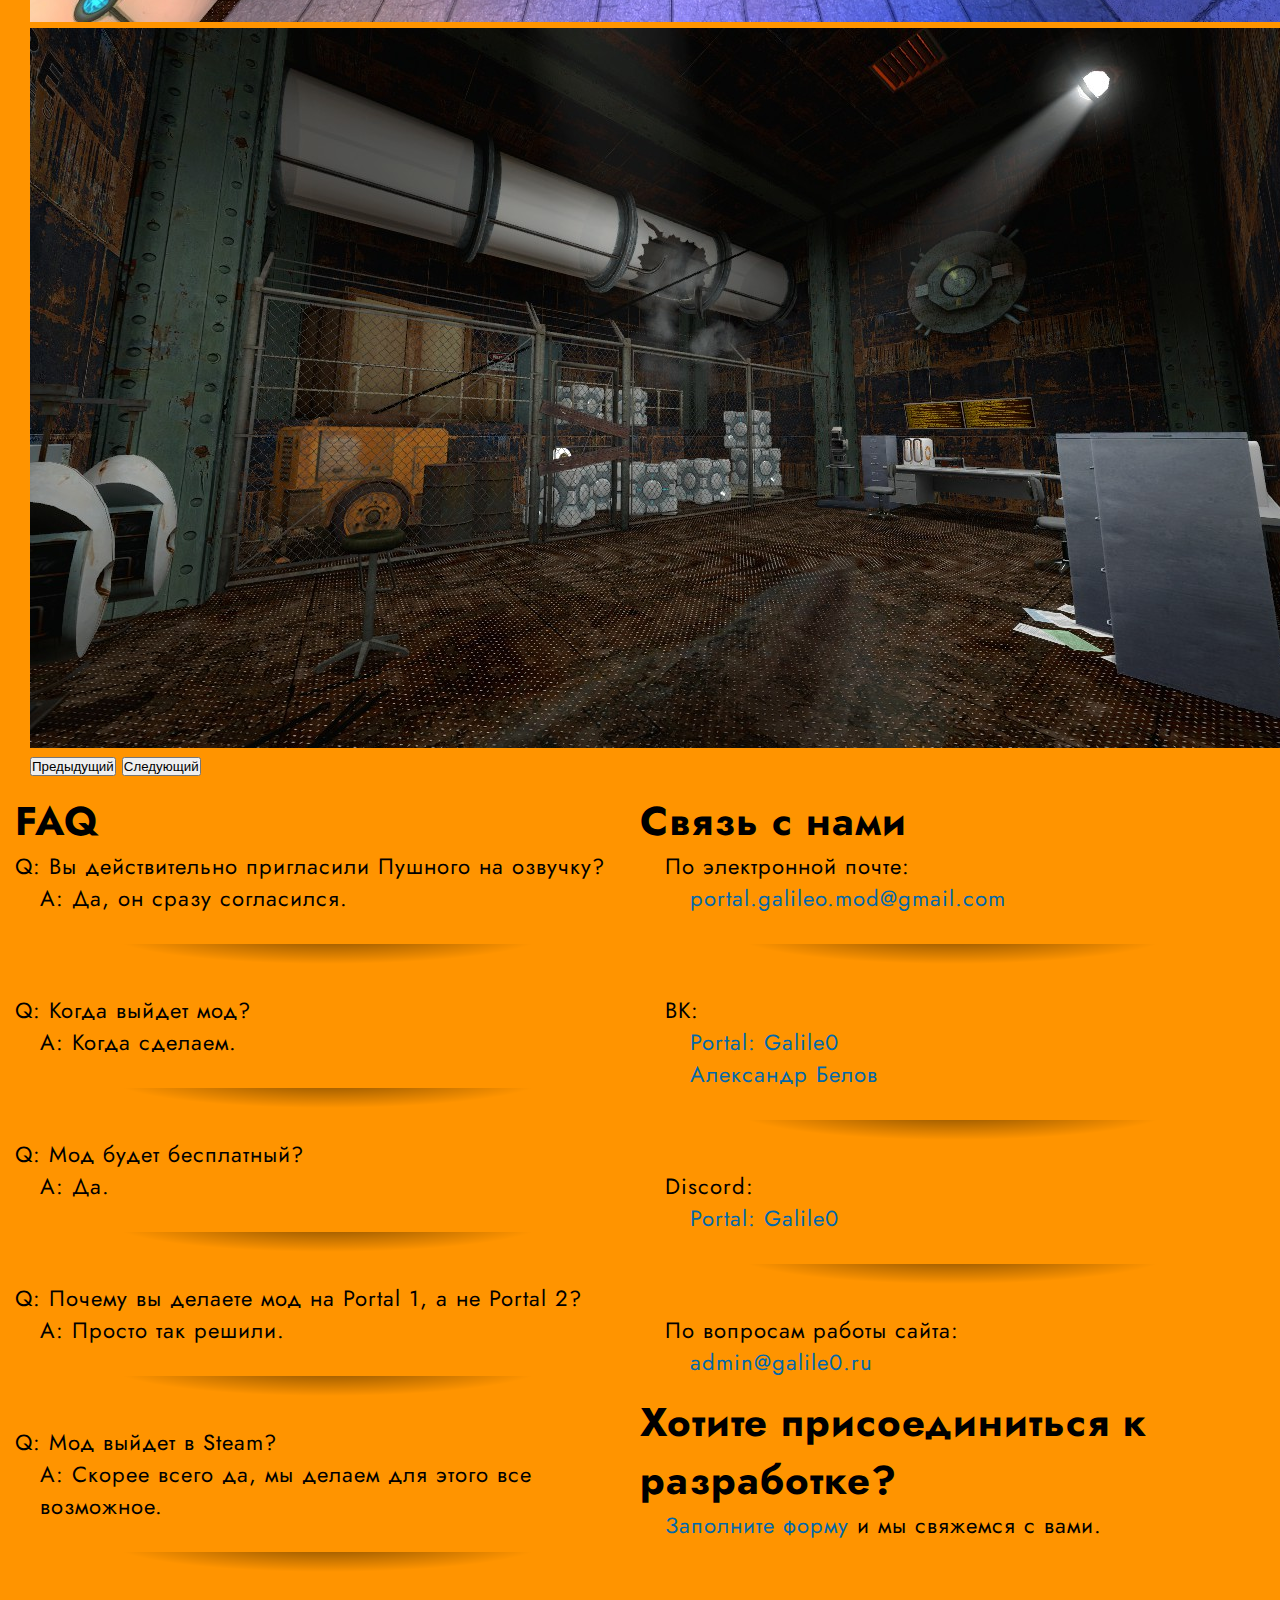
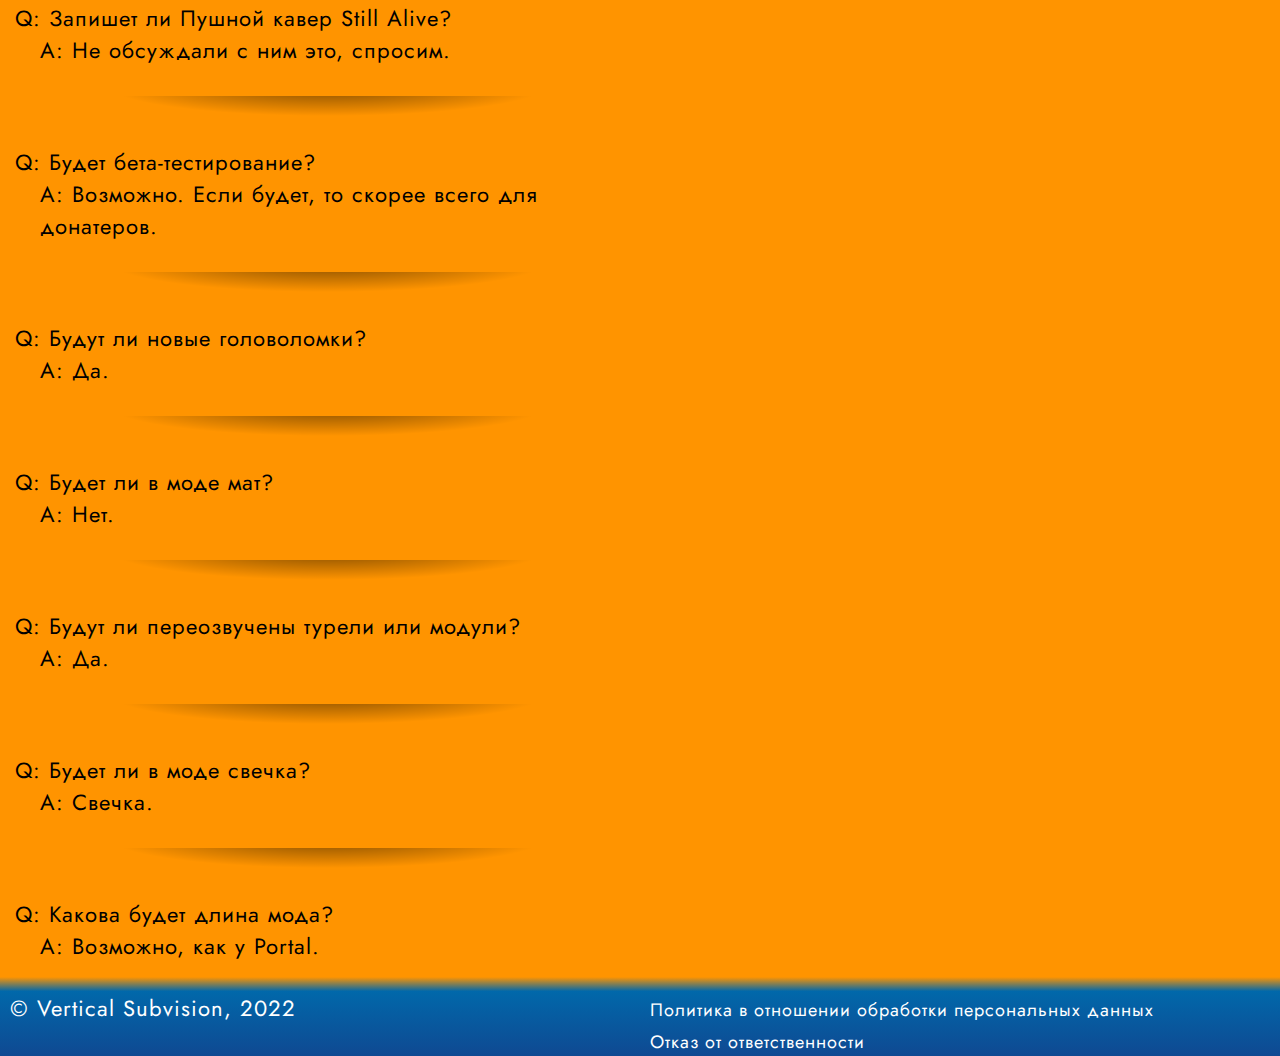
==== commit 8943edbd: "Update index.html" ====
--- a/index.html
+++ b/index.html
@@ -137,7 +137,7 @@
         <p class="tab">A: Да, он сразу согласился.</p>
         <hr>
         <p class="over-tab">Q: Когда выйдет мод?</p>
-        <p class="tab">A: Рассчитываем на конец лета.</p>
+        <p class="tab">A: Когда сделаем.</p>
         <hr>
         <p class="over-tab">Q: Мод будет бесплатный?</p>
         <p class="tab">A: Да.</p>
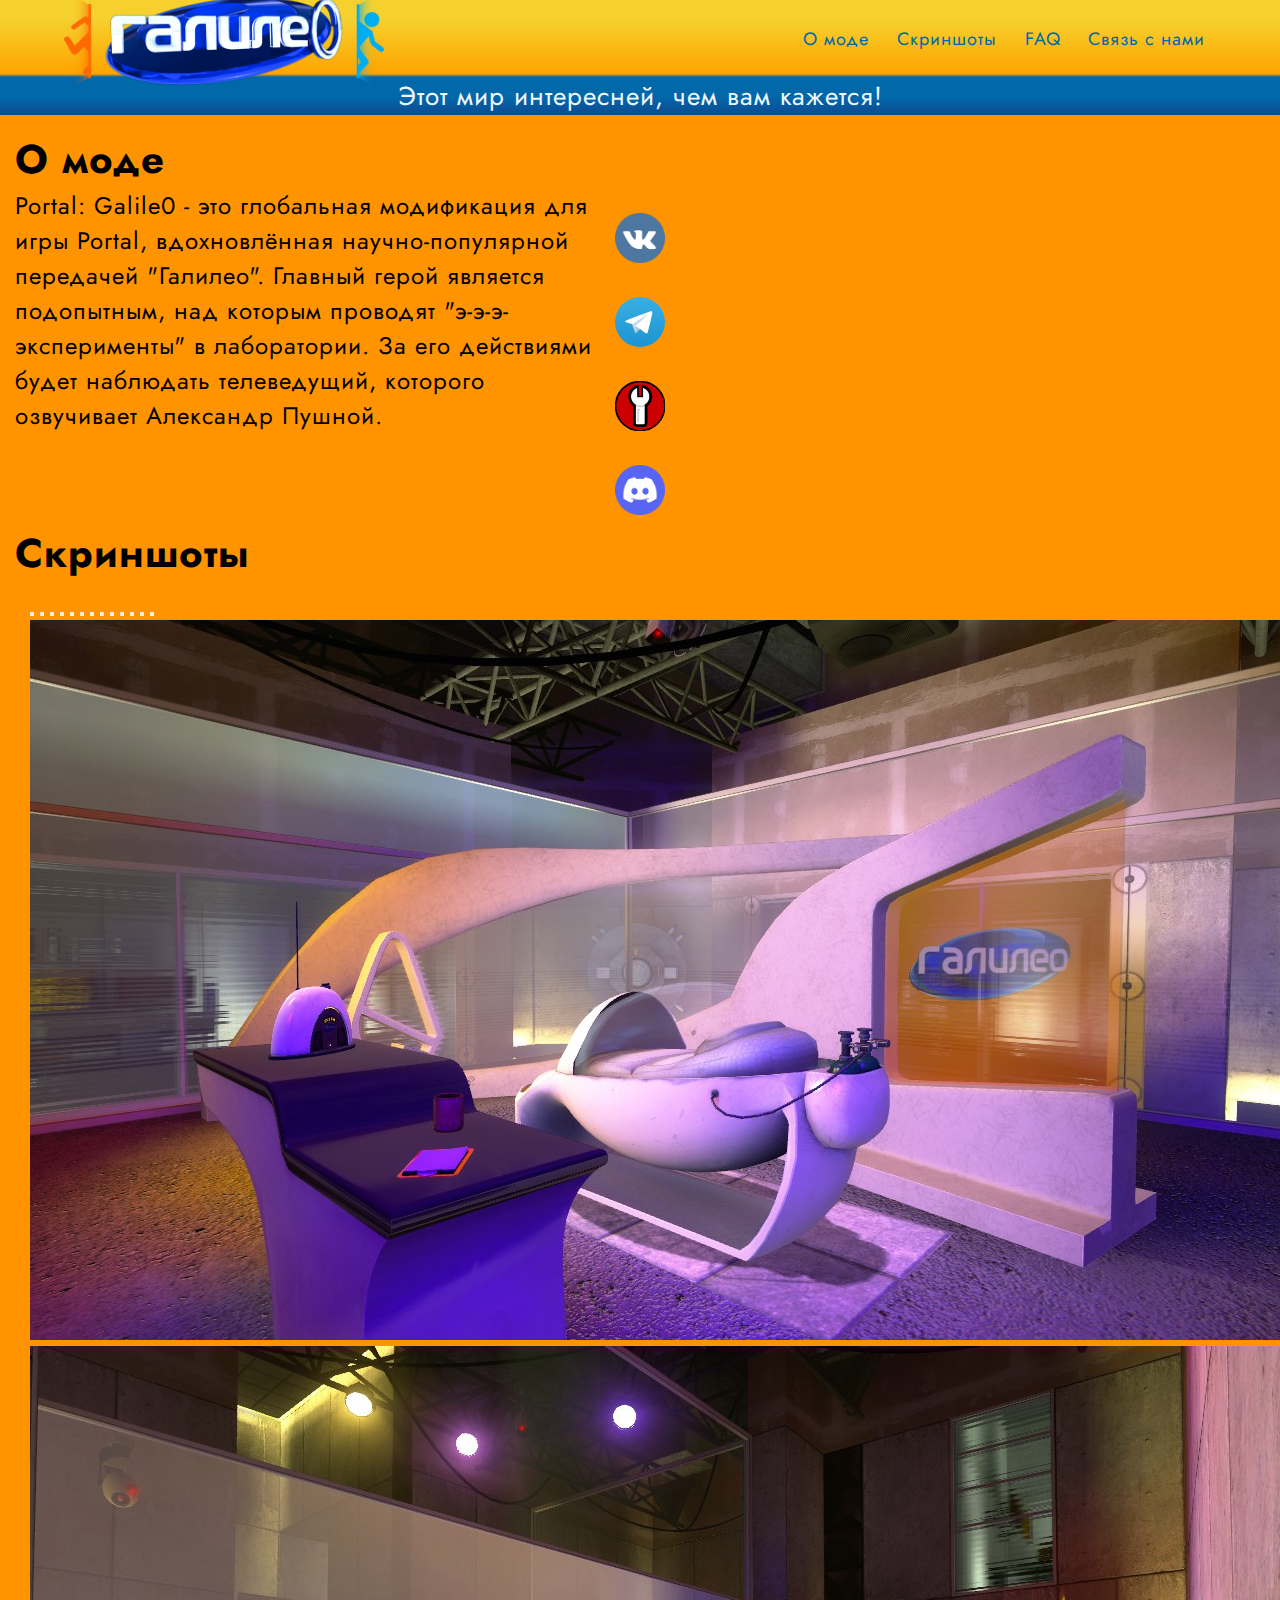
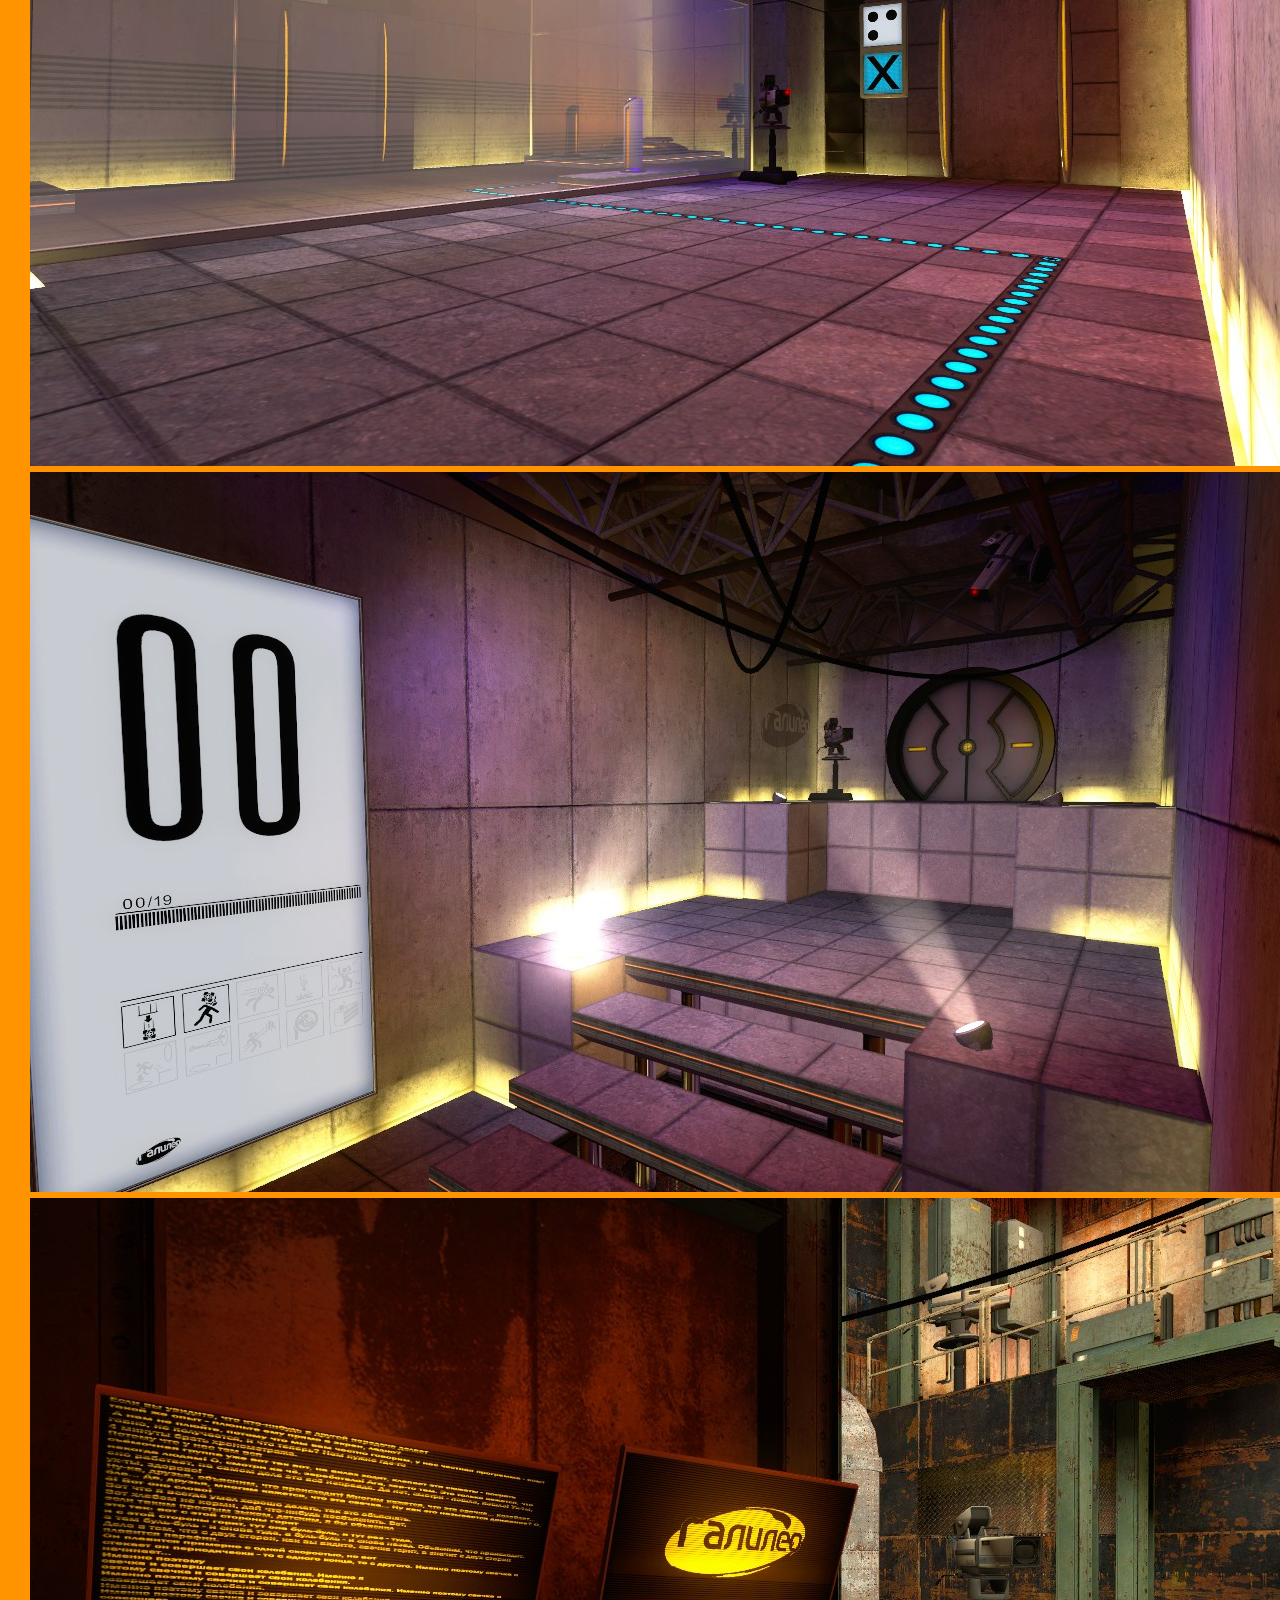
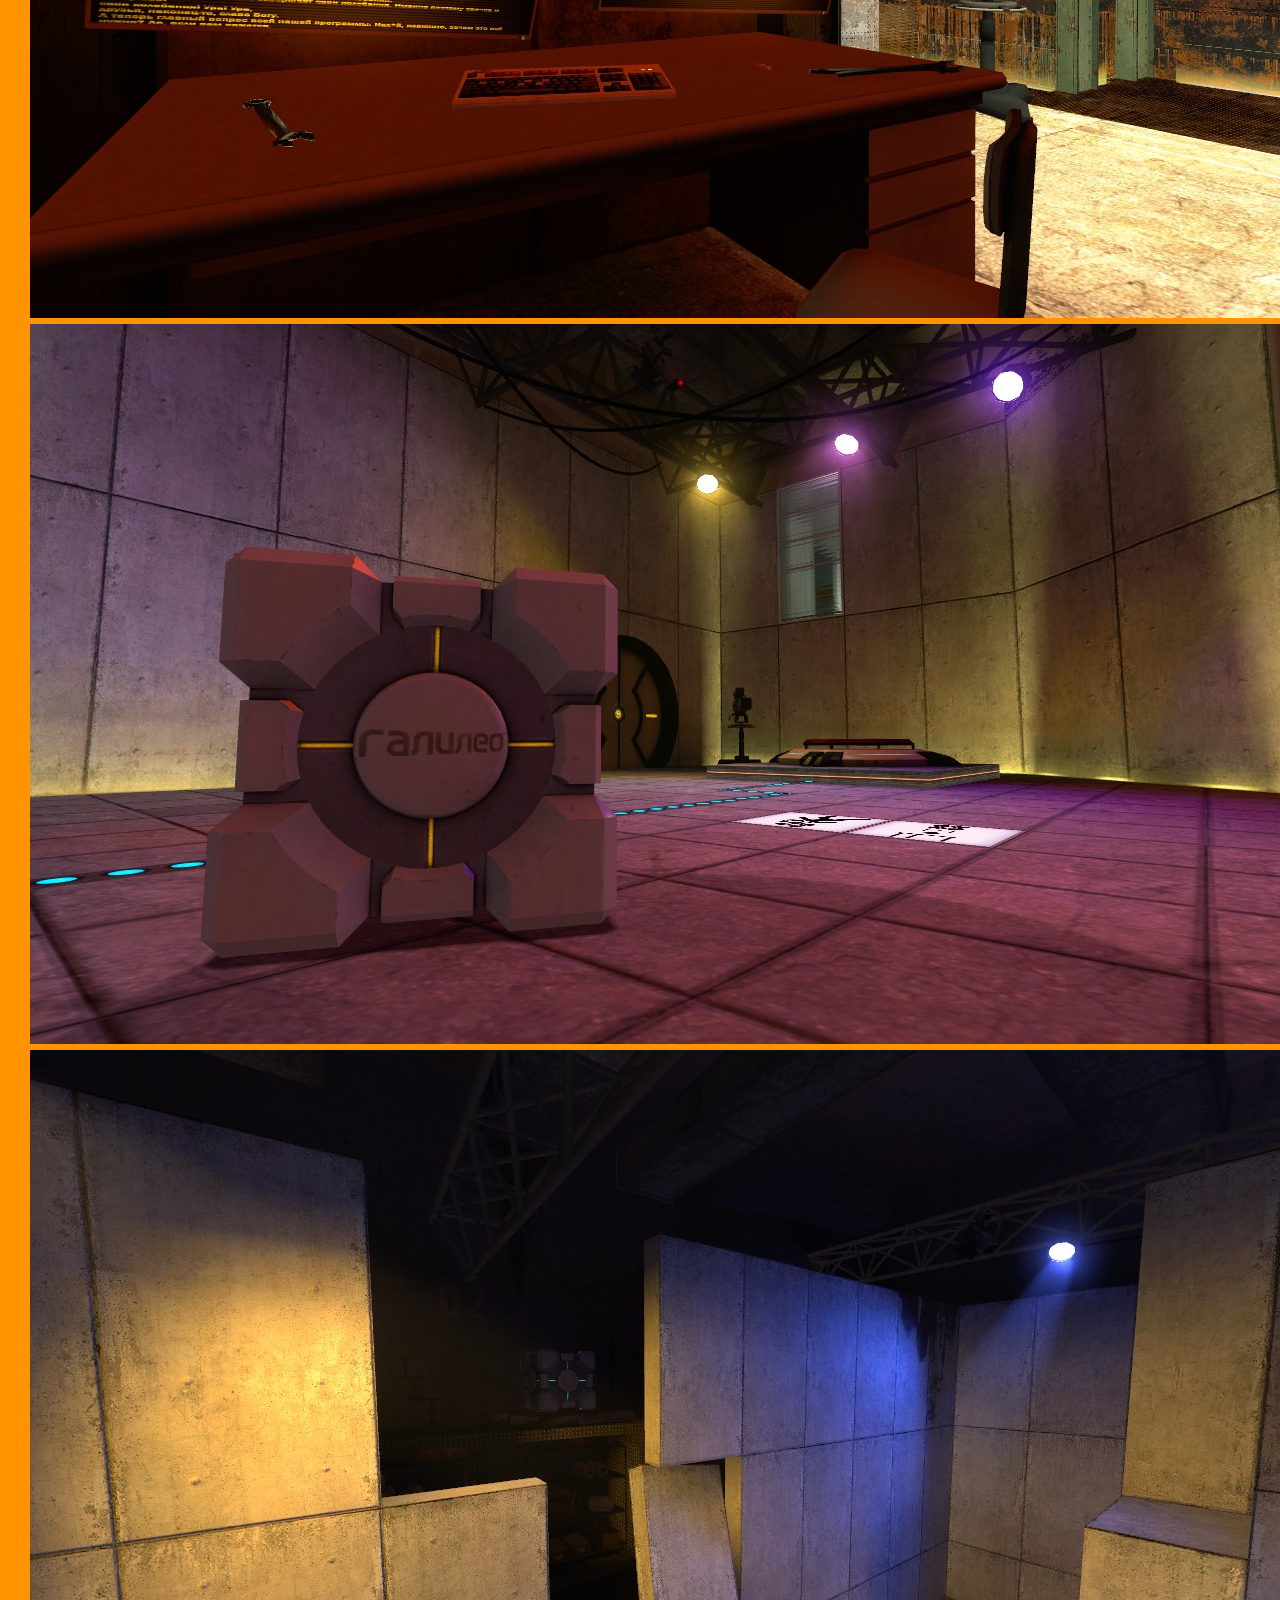
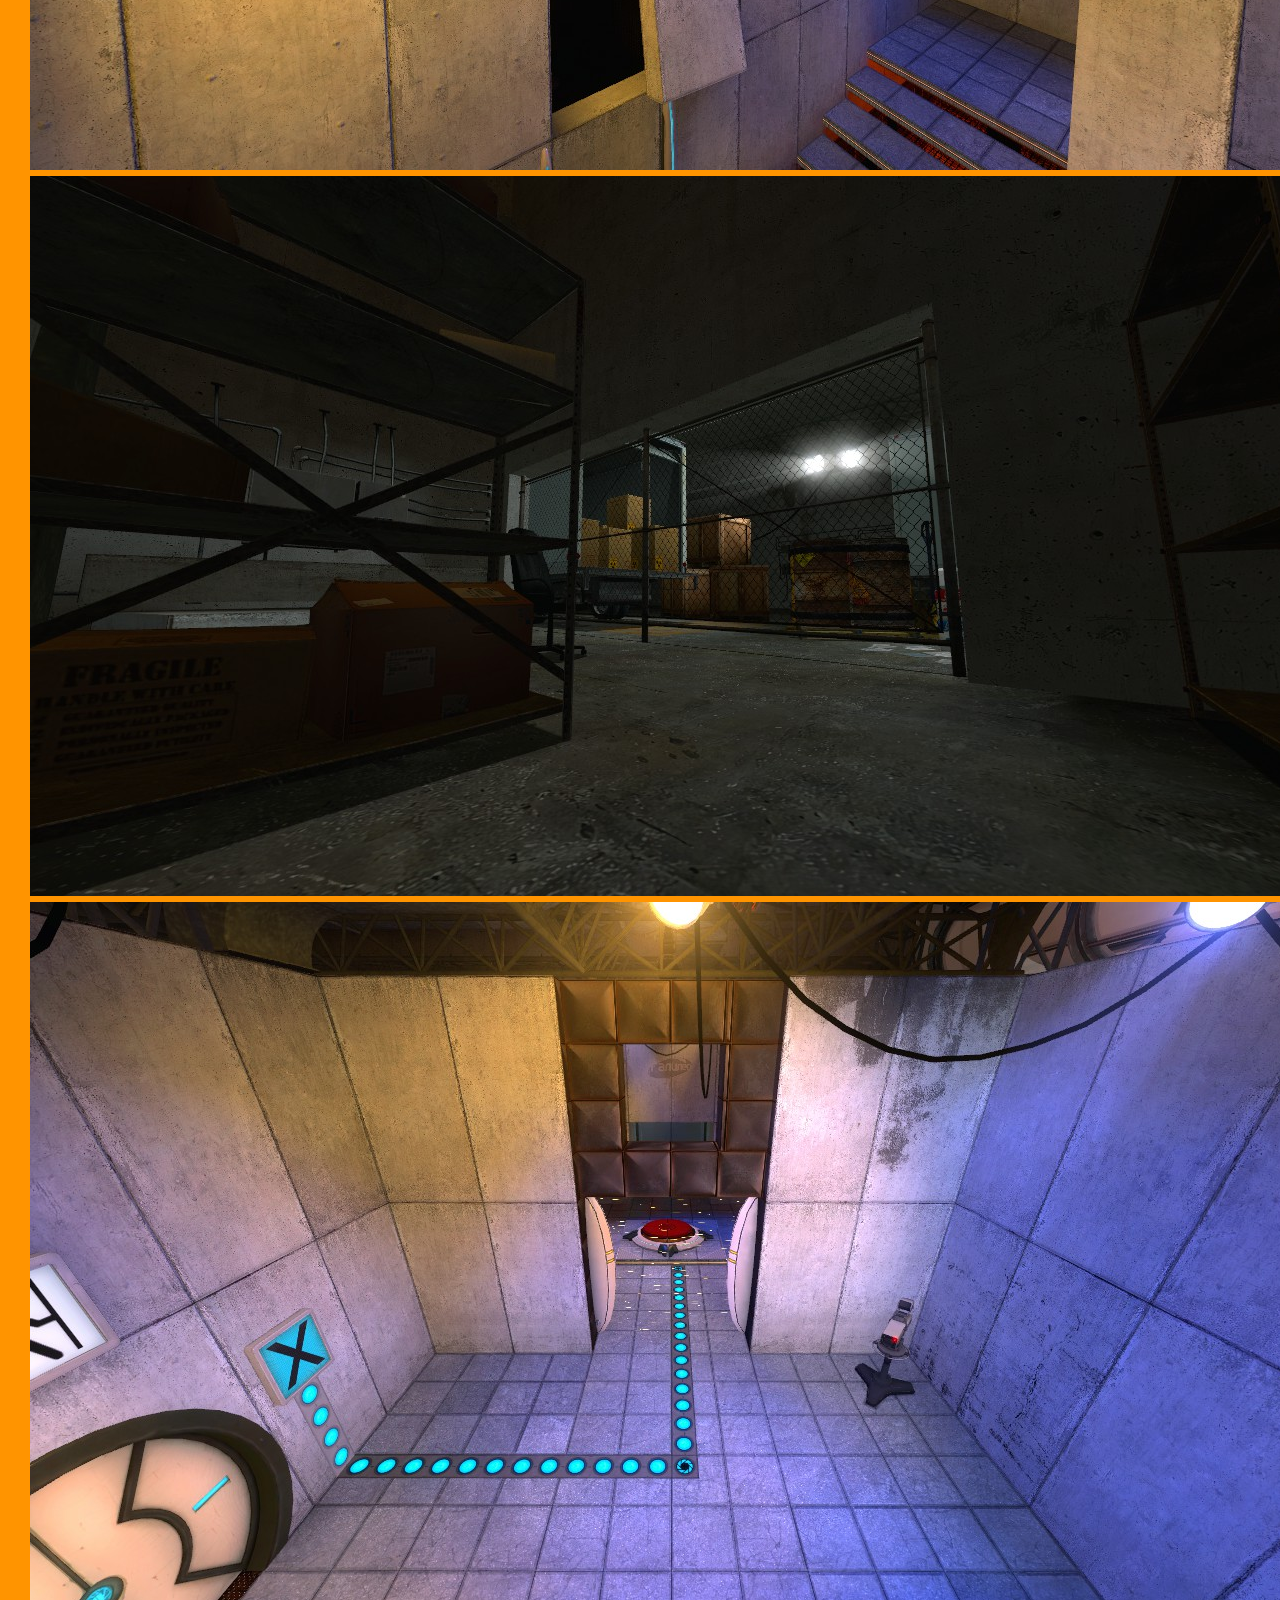
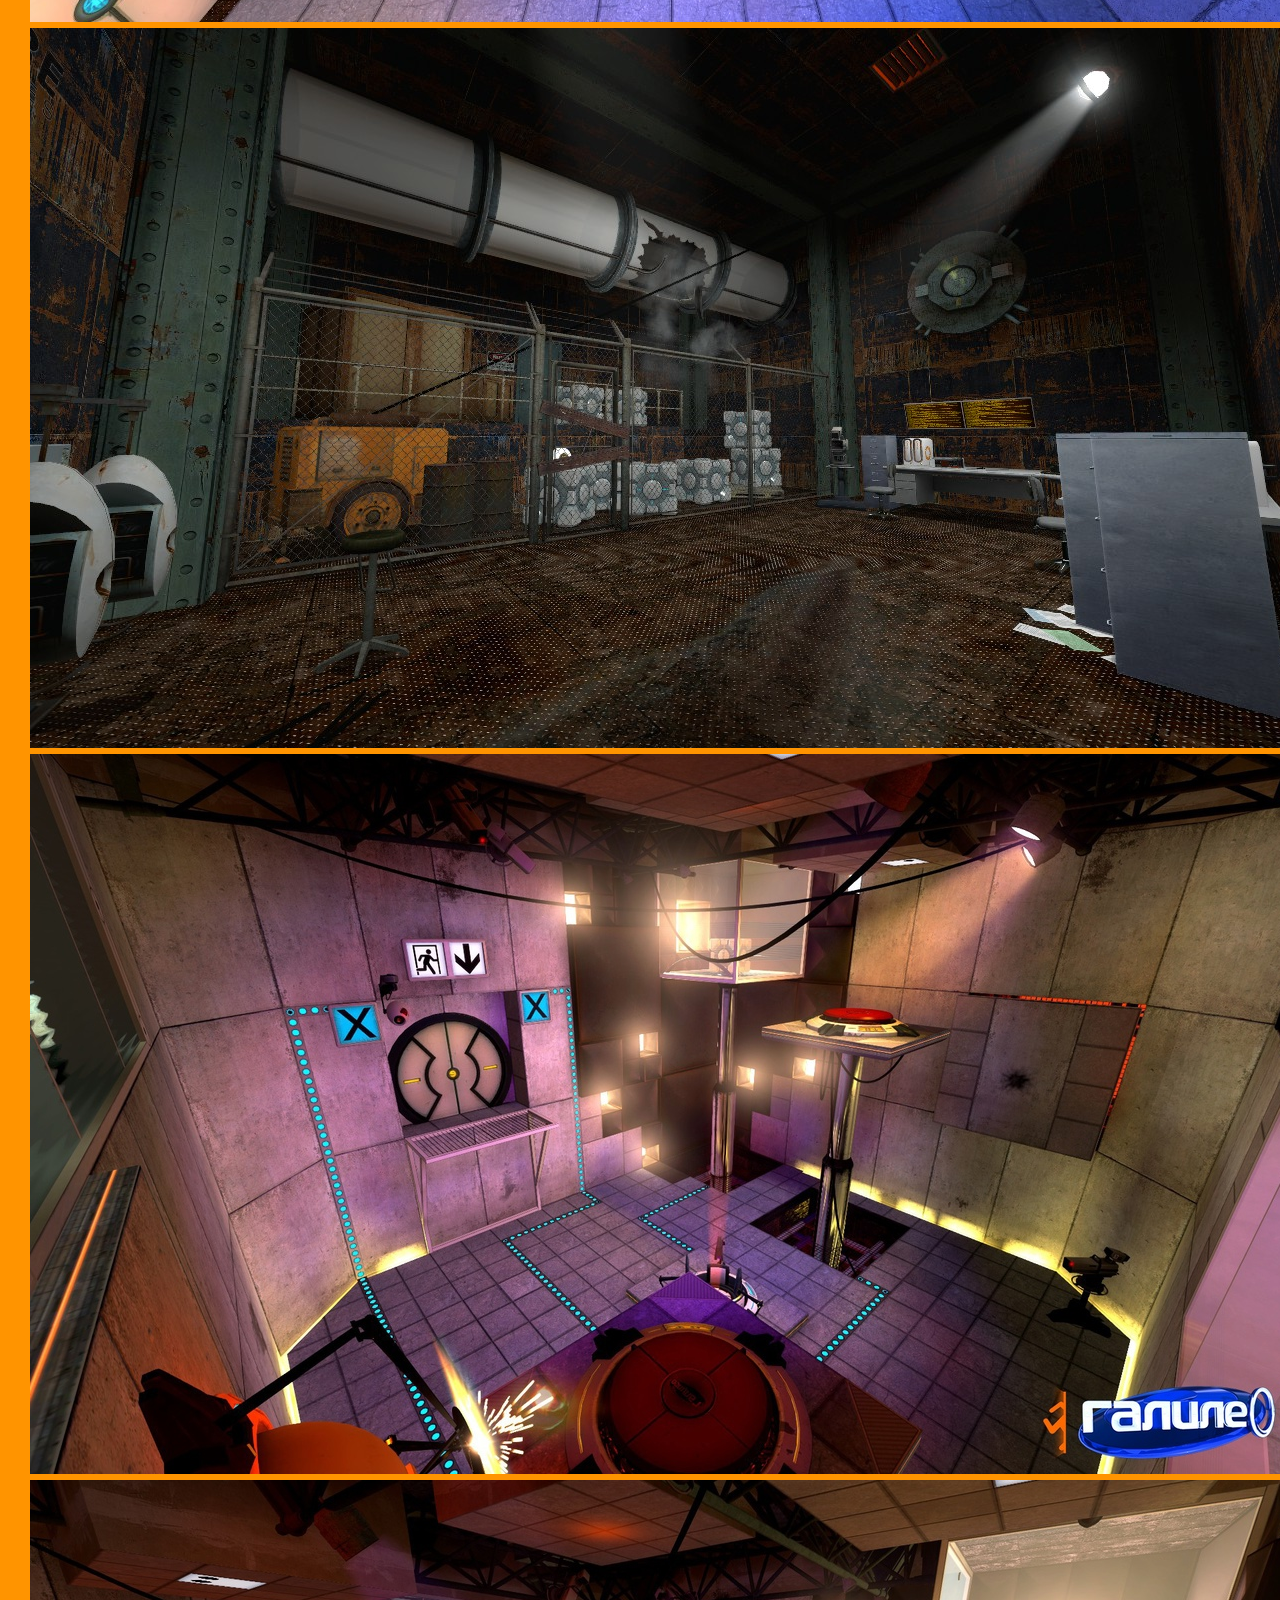
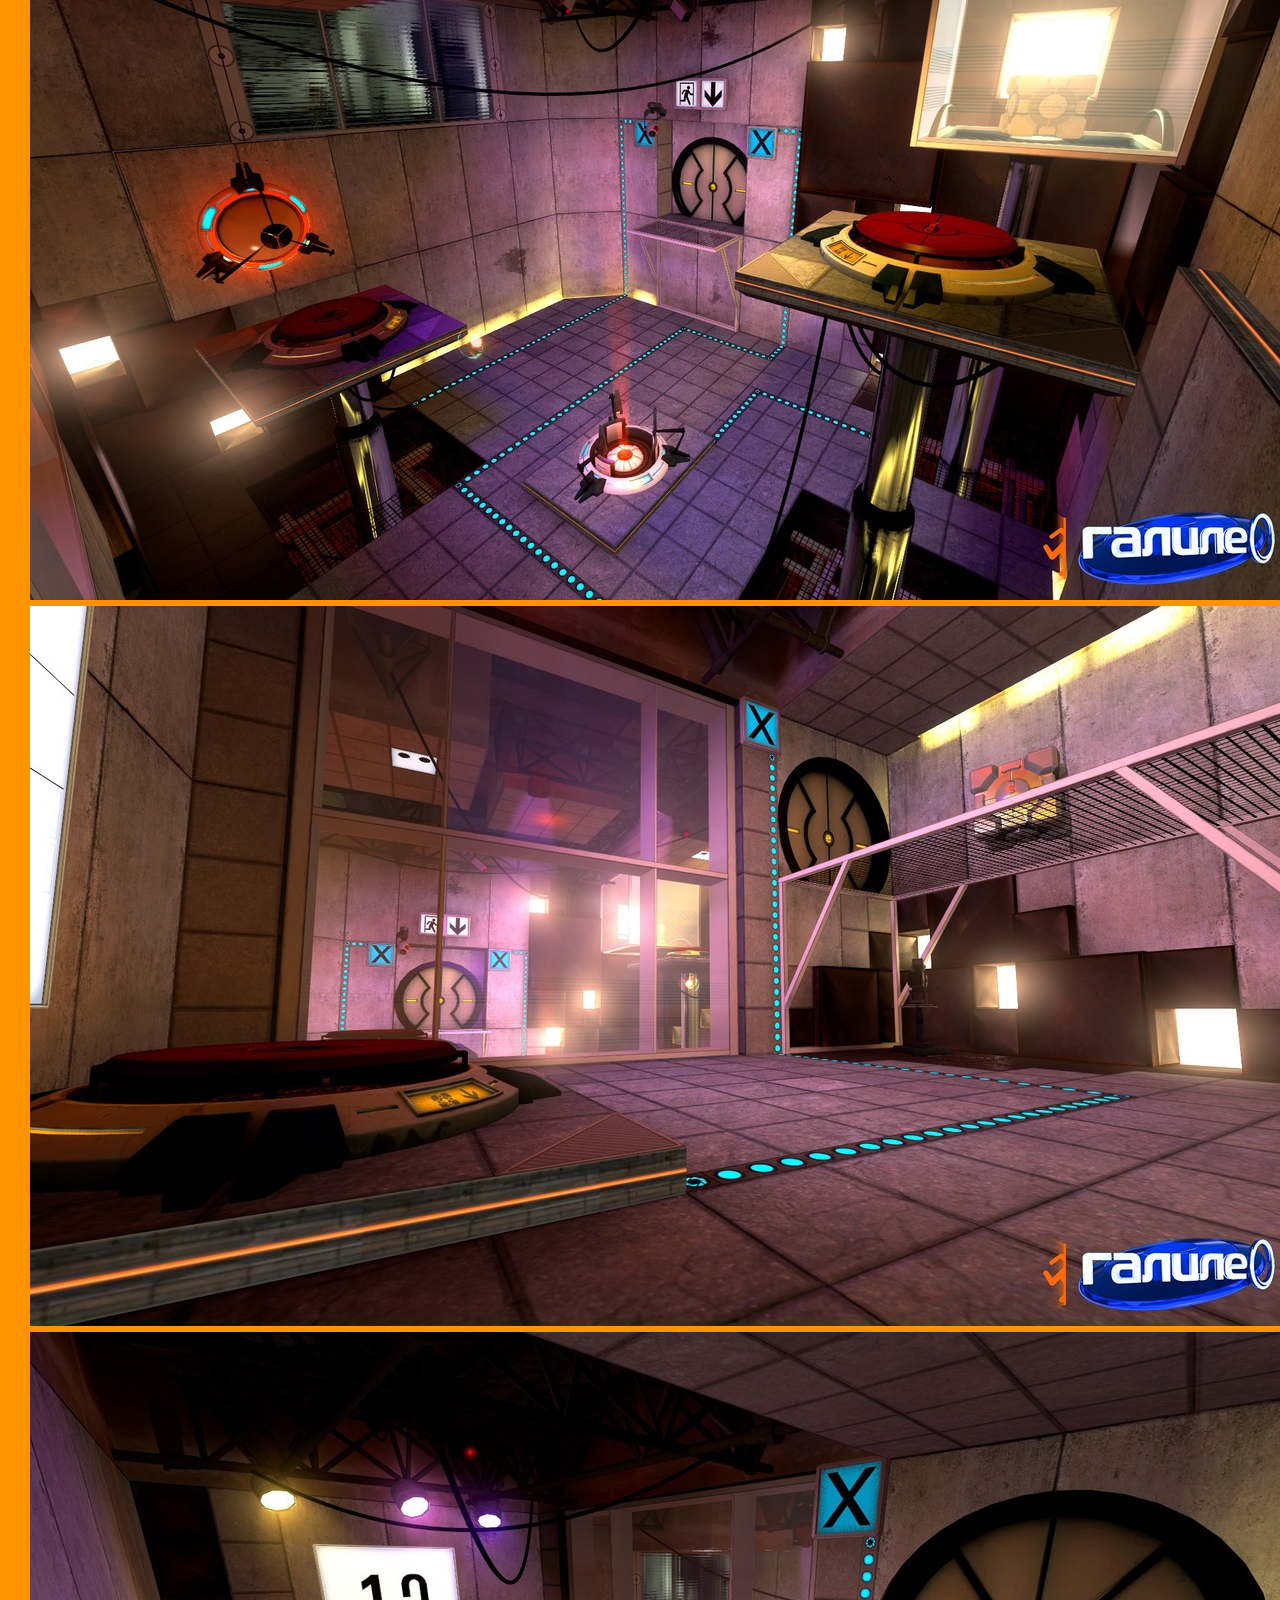
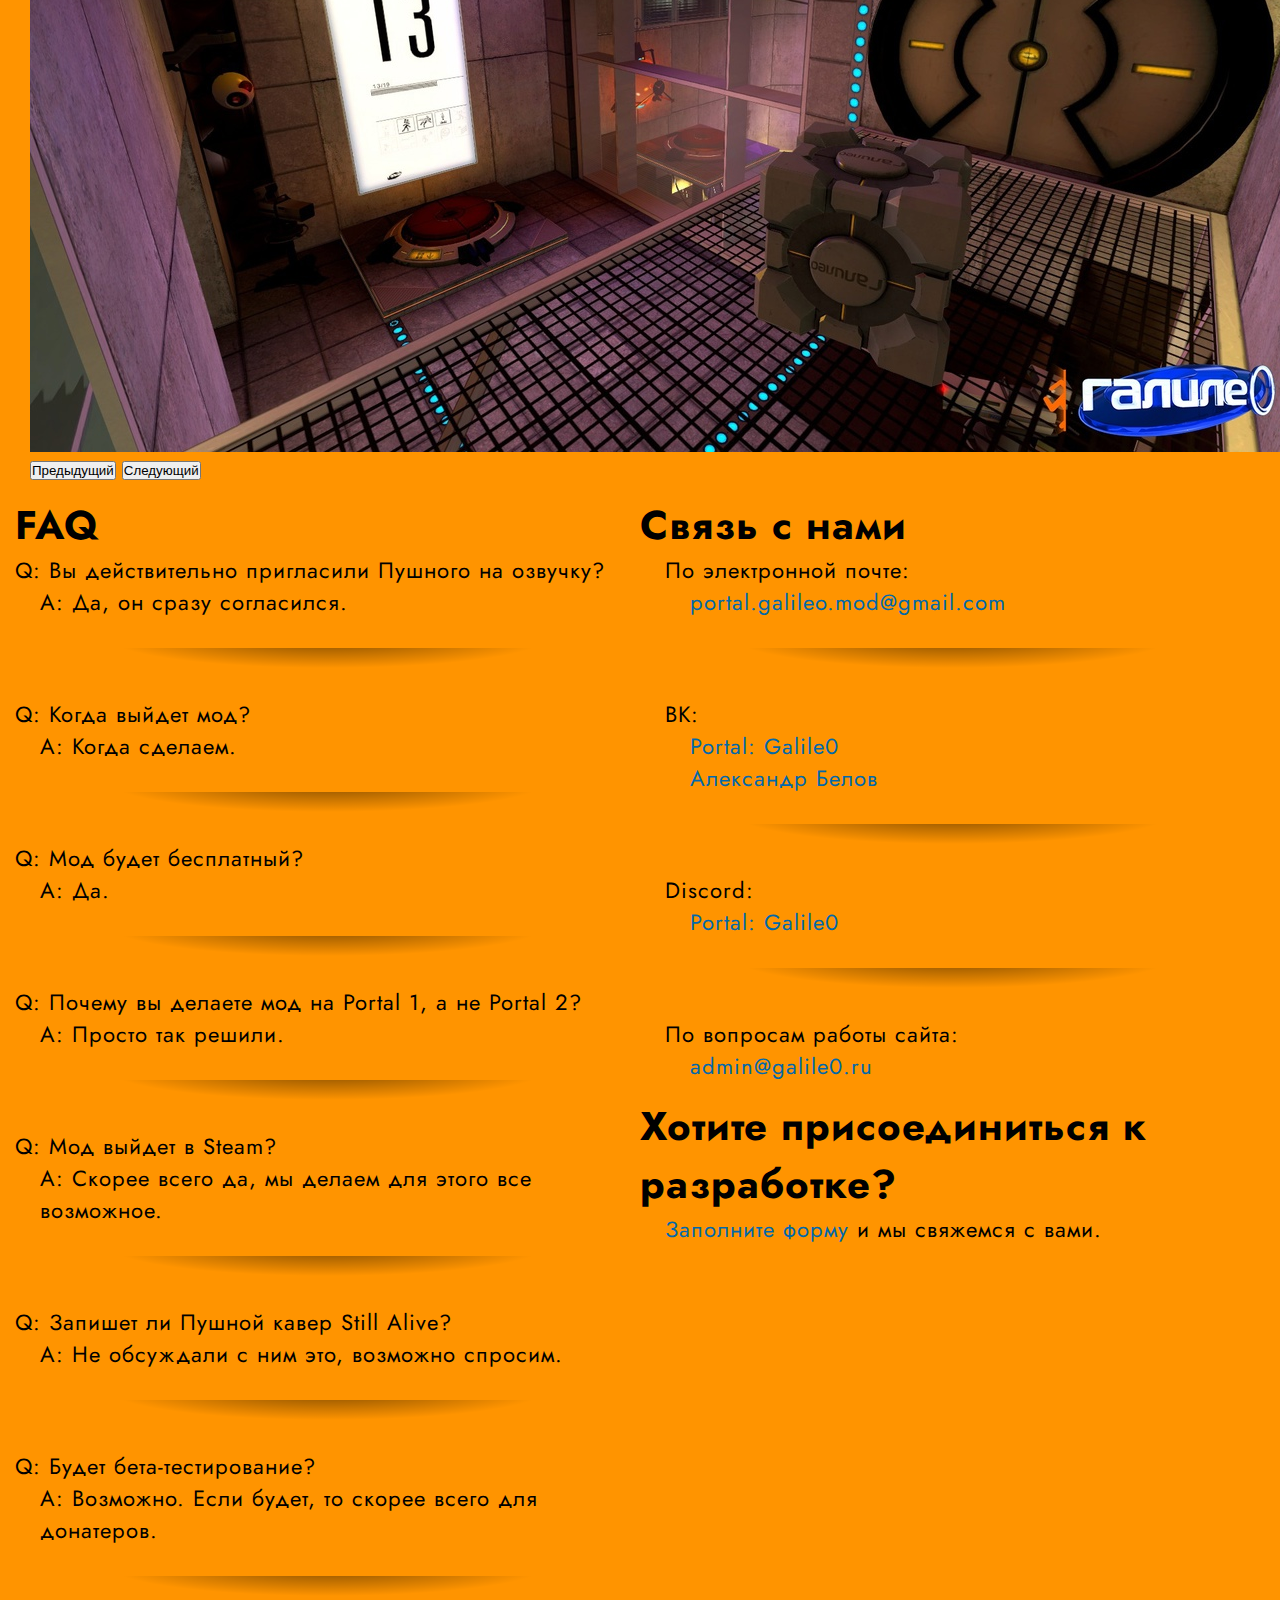
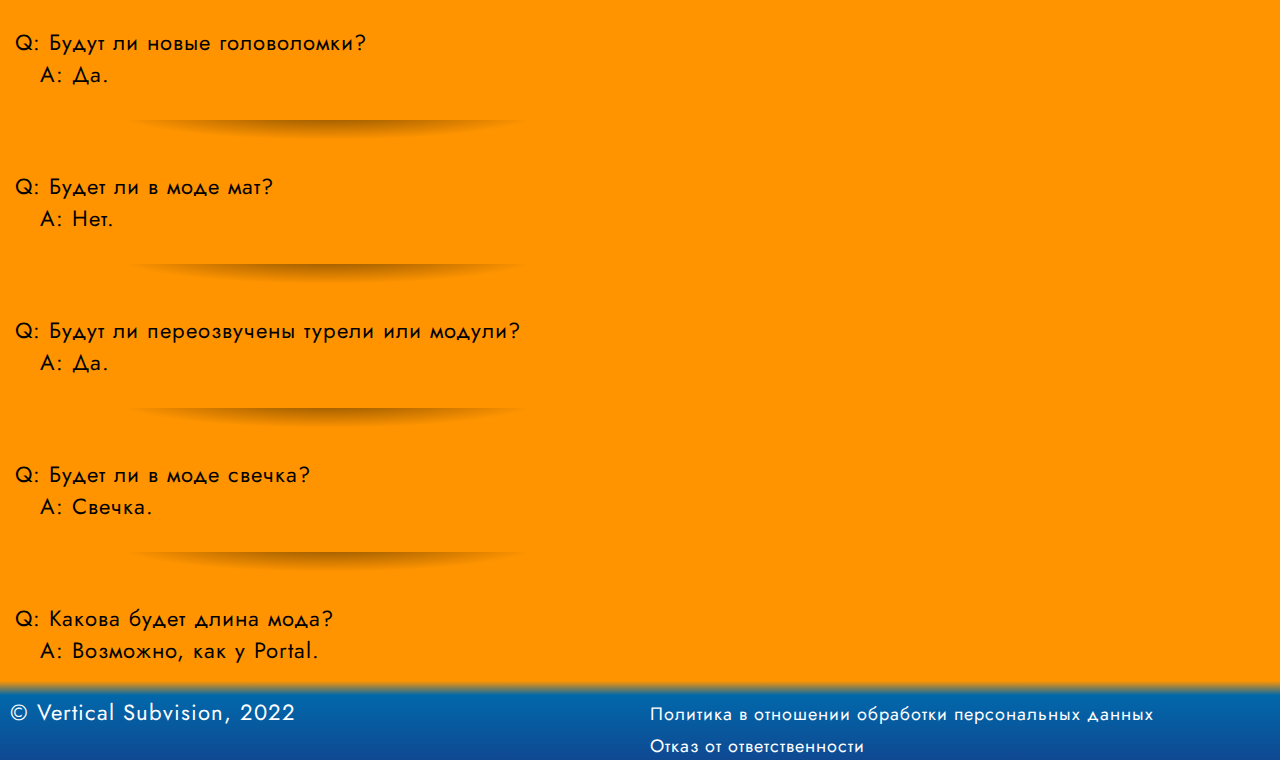
==== commit b40623c1: "New Year style" ====
--- a/index.html
+++ b/index.html
@@ -70,6 +70,9 @@
     <button type="button" data-bs-target="#carouselExampleIndicators" data-bs-slide-to="7" aria-label="Slide 8"></button>
     <button type="button" data-bs-target="#carouselExampleIndicators" data-bs-slide-to="8" aria-label="Slide 9"></button>
     <button type="button" data-bs-target="#carouselExampleIndicators" data-bs-slide-to="9" aria-label="Slide 10"></button>
+      <button type="button" data-bs-target="#carouselExampleIndicators" data-bs-slide-to="10" aria-label="Slide 11"></button>
+      <button type="button" data-bs-target="#carouselExampleIndicators" data-bs-slide-to="11" aria-label="Slide 12"></button>
+      <button type="button" data-bs-target="#carouselExampleIndicators" data-bs-slide-to="12" aria-label="Slide 13"></button>
   </div>
   <div class="carousel-inner">
     <div class="carousel-item active">
@@ -98,6 +101,18 @@
     </div>
     <div class="carousel-item">
       <img src="img/sc9.jpg" class="d-block w-100" alt="...">
+    </div>
+          <div class="carousel-item">
+      <img src="img/sc11.jpg" class="d-block w-100" alt="...">
+    </div>
+          <div class="carousel-item">
+      <img src="img/sc12.jpg" class="d-block w-100" alt="...">
+    </div>
+          <div class="carousel-item">
+      <img src="img/sc13.jpg" class="d-block w-100" alt="...">
+    </div>
+          <div class="carousel-item">
+      <img src="img/sc14.jpg" class="d-block w-100" alt="...">
     </div>
   </div>
   <button class="carousel-control-prev" type="button" data-bs-target="#carouselExampleIndicators"  data-bs-slide="prev">
@@ -149,7 +164,7 @@
         <p class="tab">A: Скорее всего да, мы делаем для этого все возможное.</p>
         <hr>
         <p class="over-tab">Q: Запишет ли Пушной кавер Still Alive?</p>
-        <p class="tab">A: Не обсуждали с ним это, спросим.</p>
+        <p class="tab">A: Не обсуждали с ним это, возможно спросим.</p>
         <hr>
         <p class="over-tab">Q: Будет бета-тестирование?</p>
         <p class="tab">A: Возможно. Если будет, то скорее всего для донатеров.</p>
@@ -196,6 +211,7 @@
    </div>
   </div>
   <footer><article><p>© Vertical Subvision, 2022</p></article><article><p><a href="privacy">Политика в отношении обработки персональных данных</a></p><p><a href="refusal">Отказ от ответственности</a></p></article></footer>
+<script src="https://thecode.media/wp-content/uploads/2019/12/snowfall2020.js">
     </div>
     </div>
 
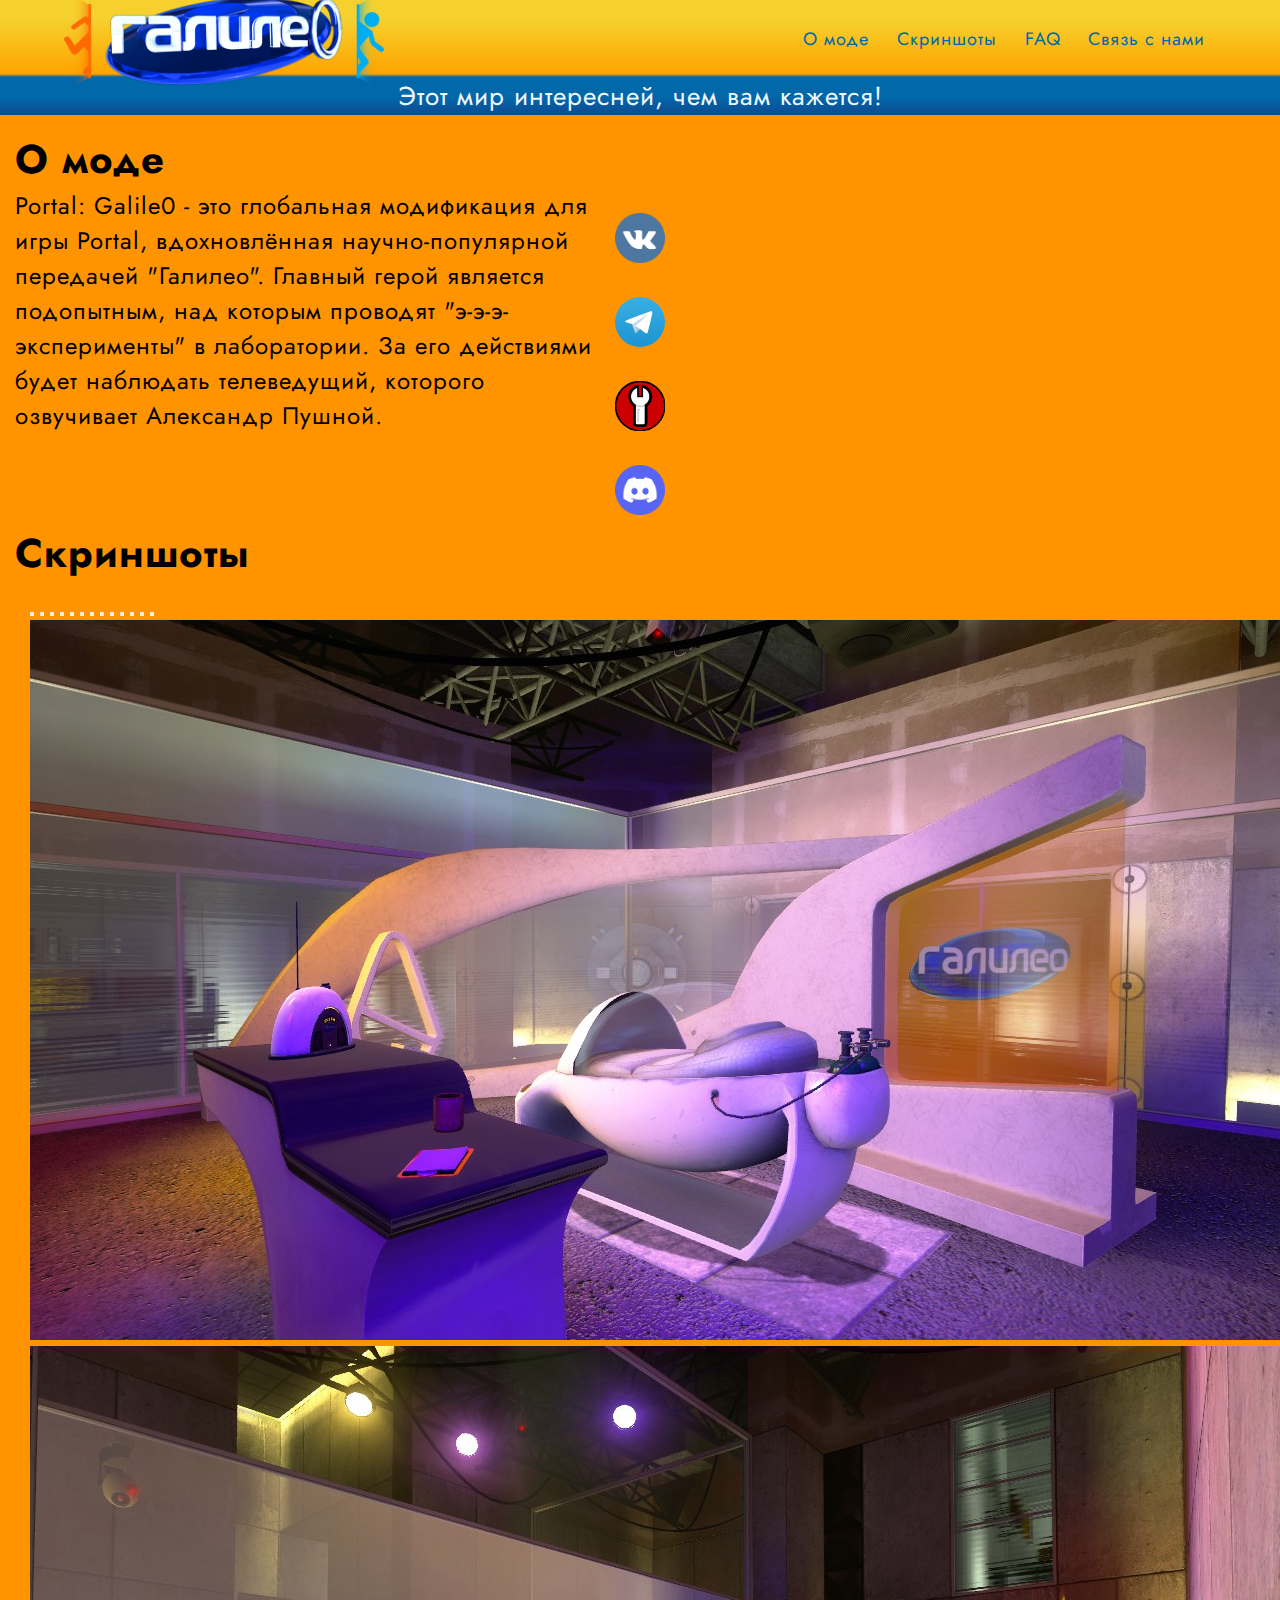
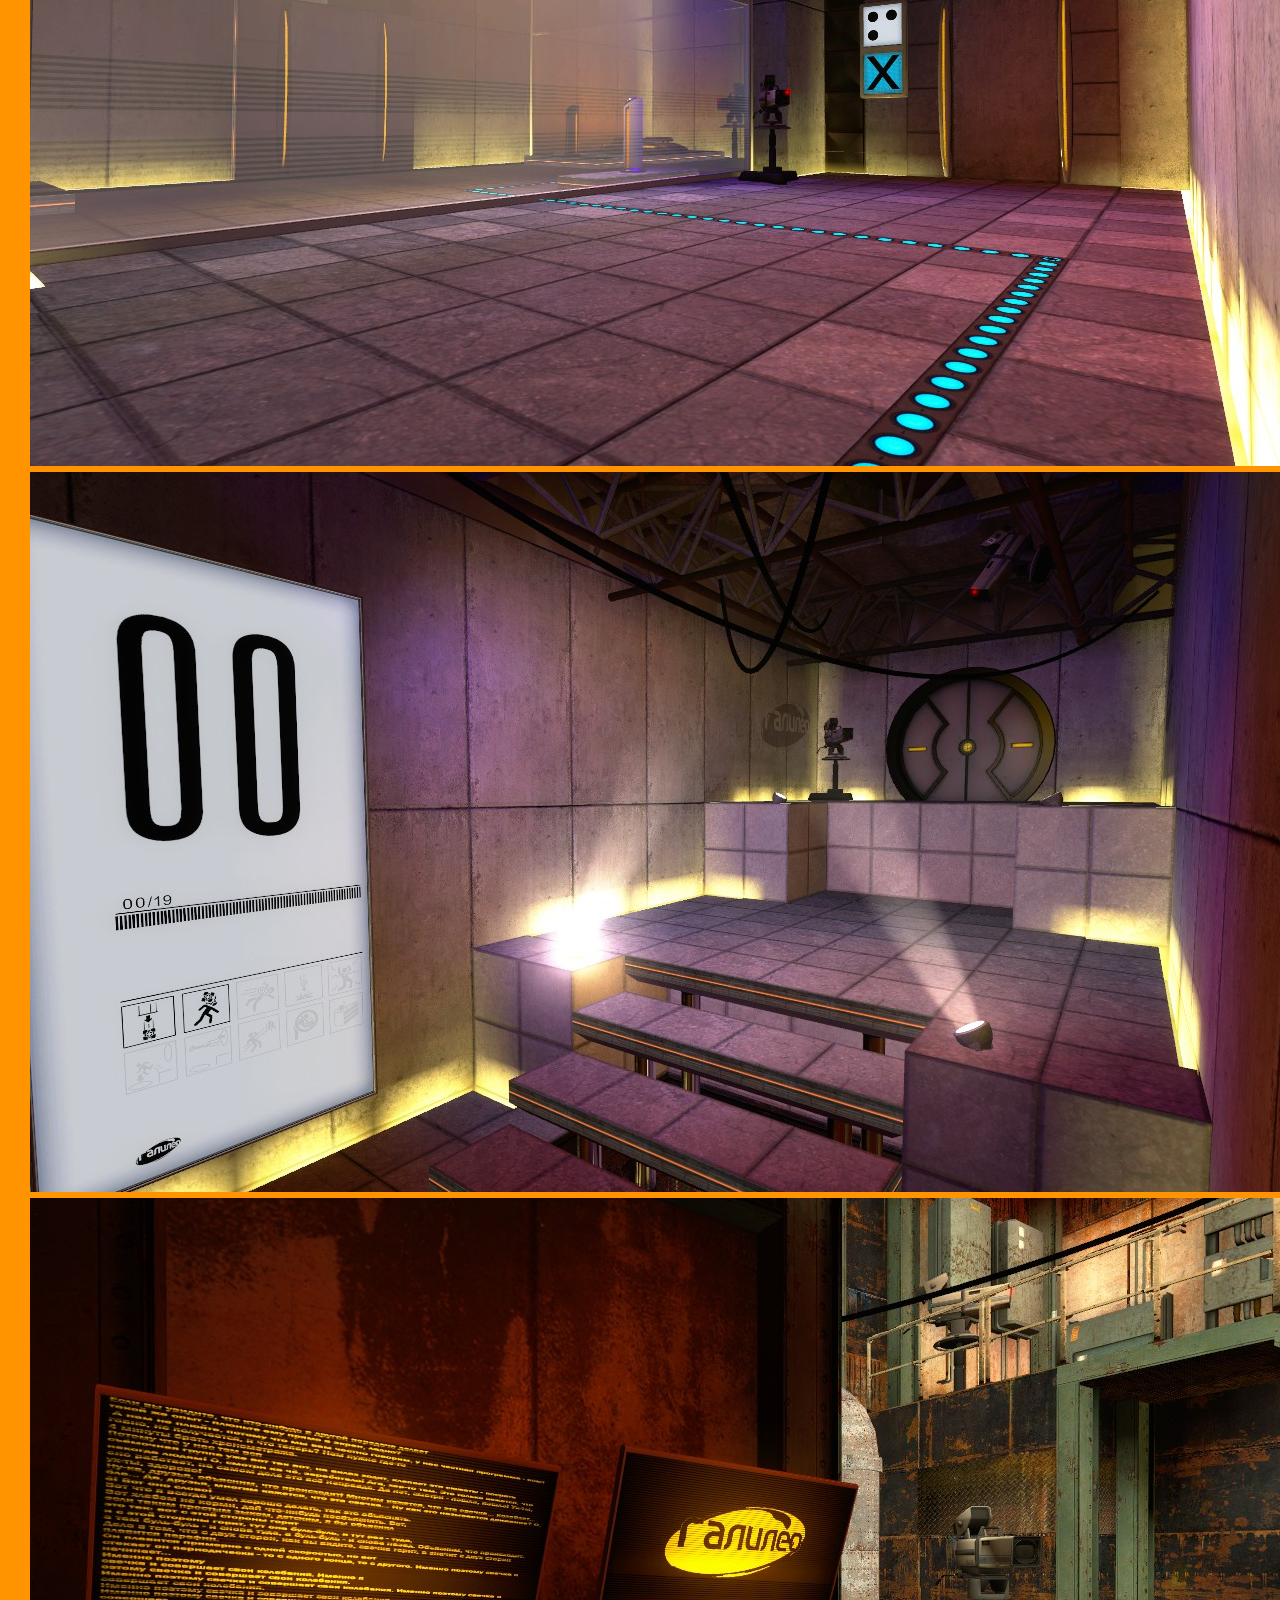
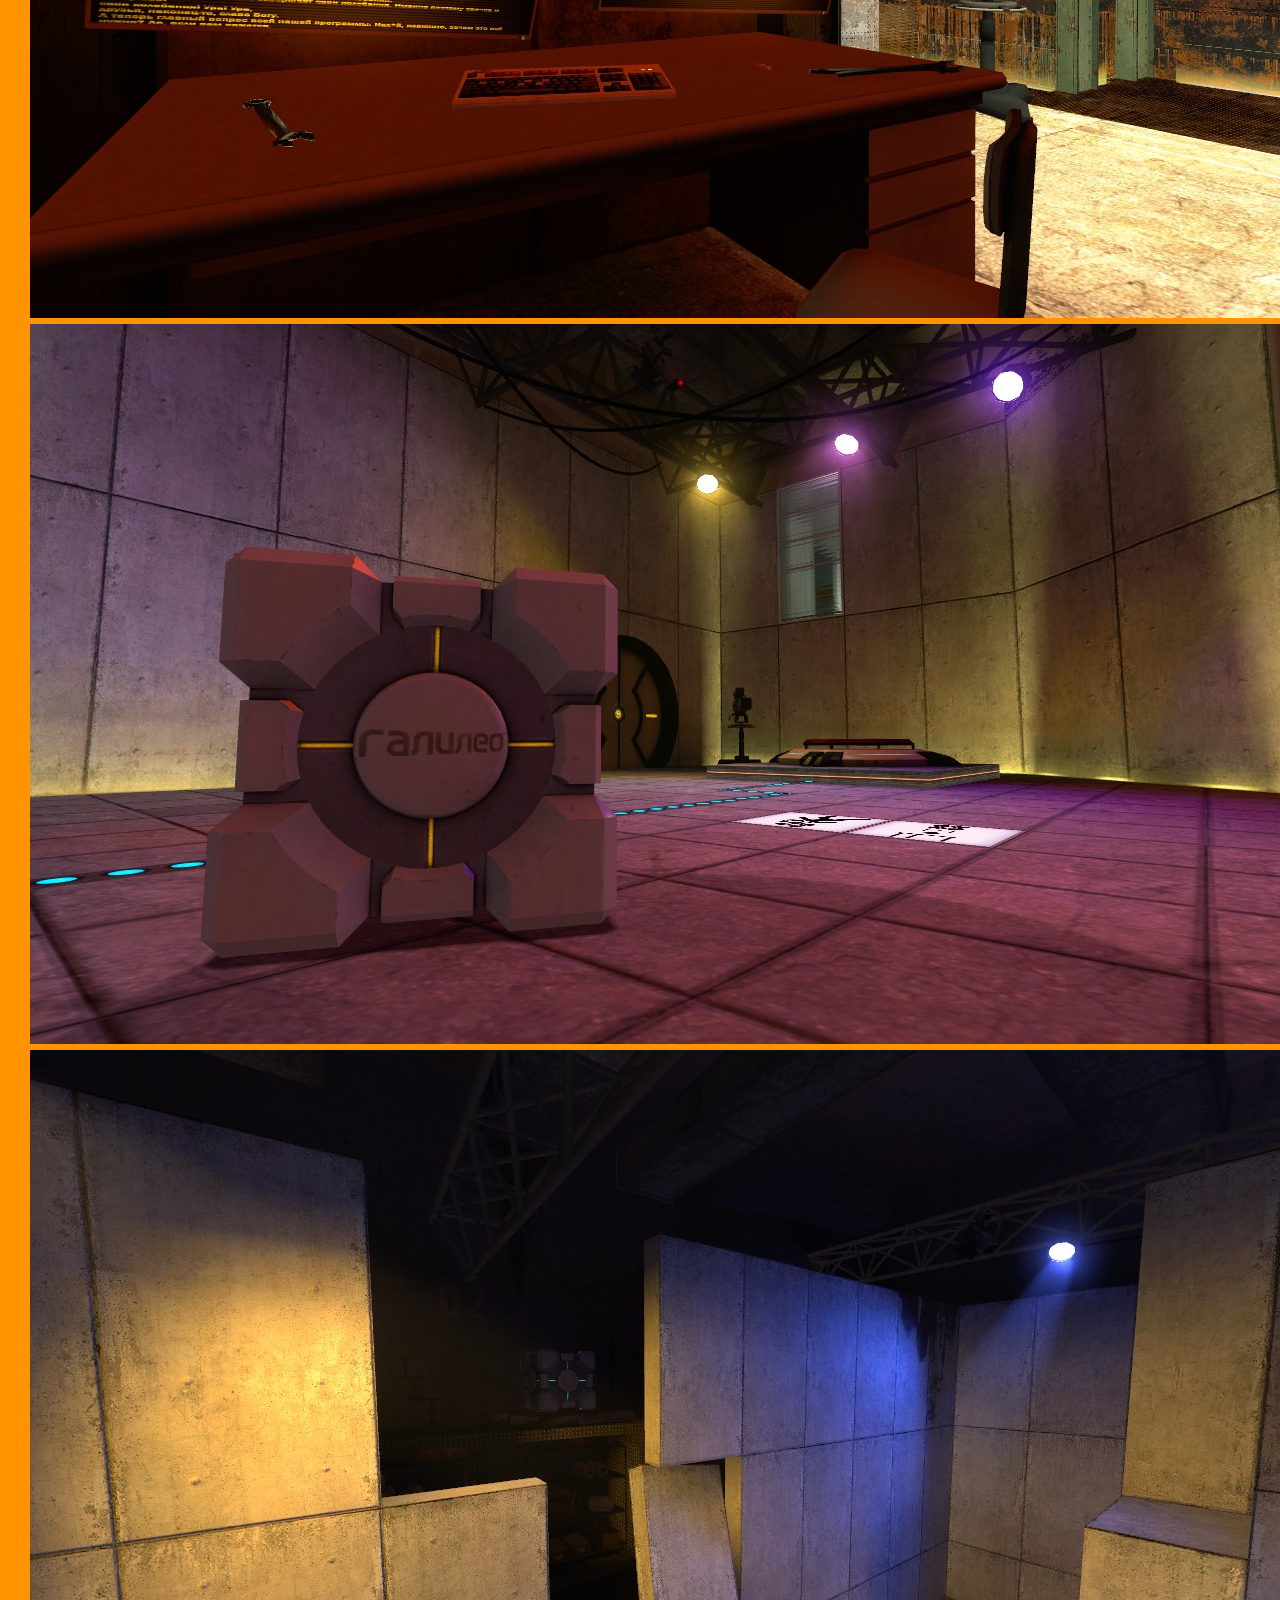
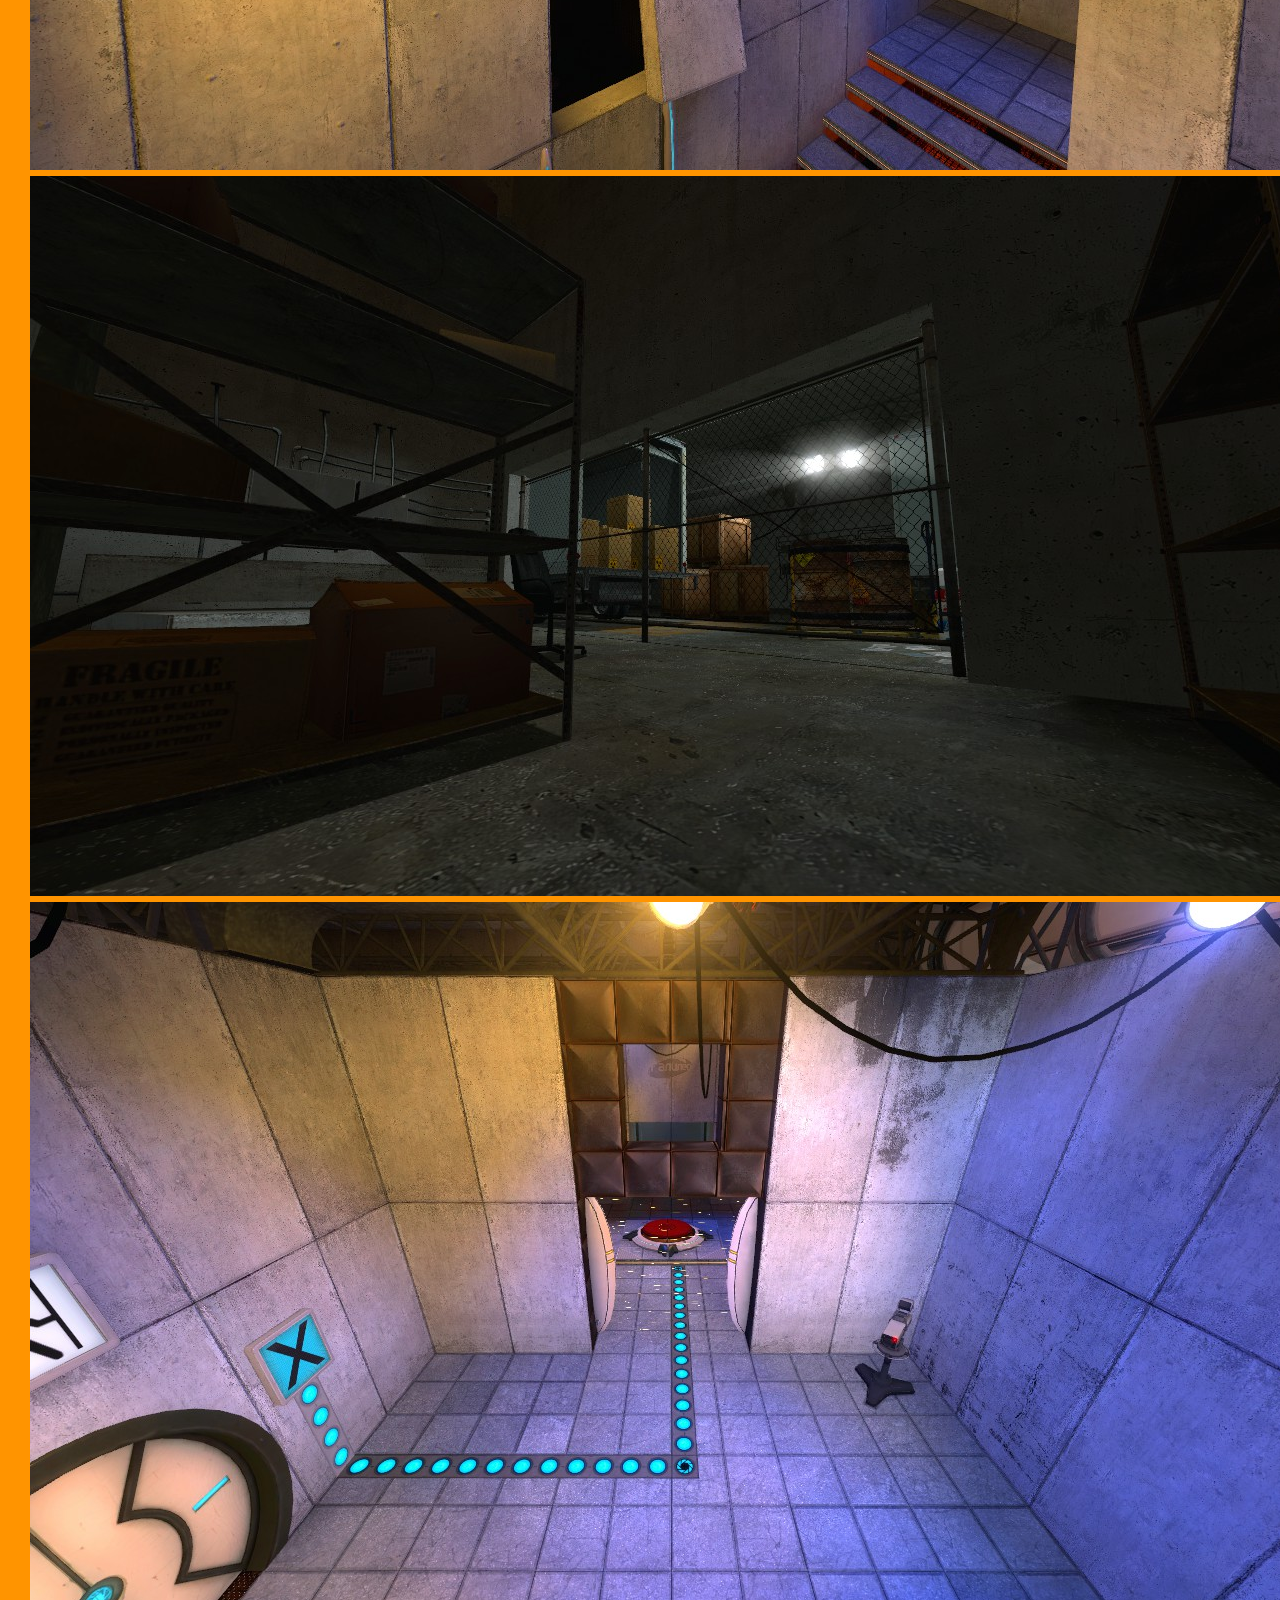
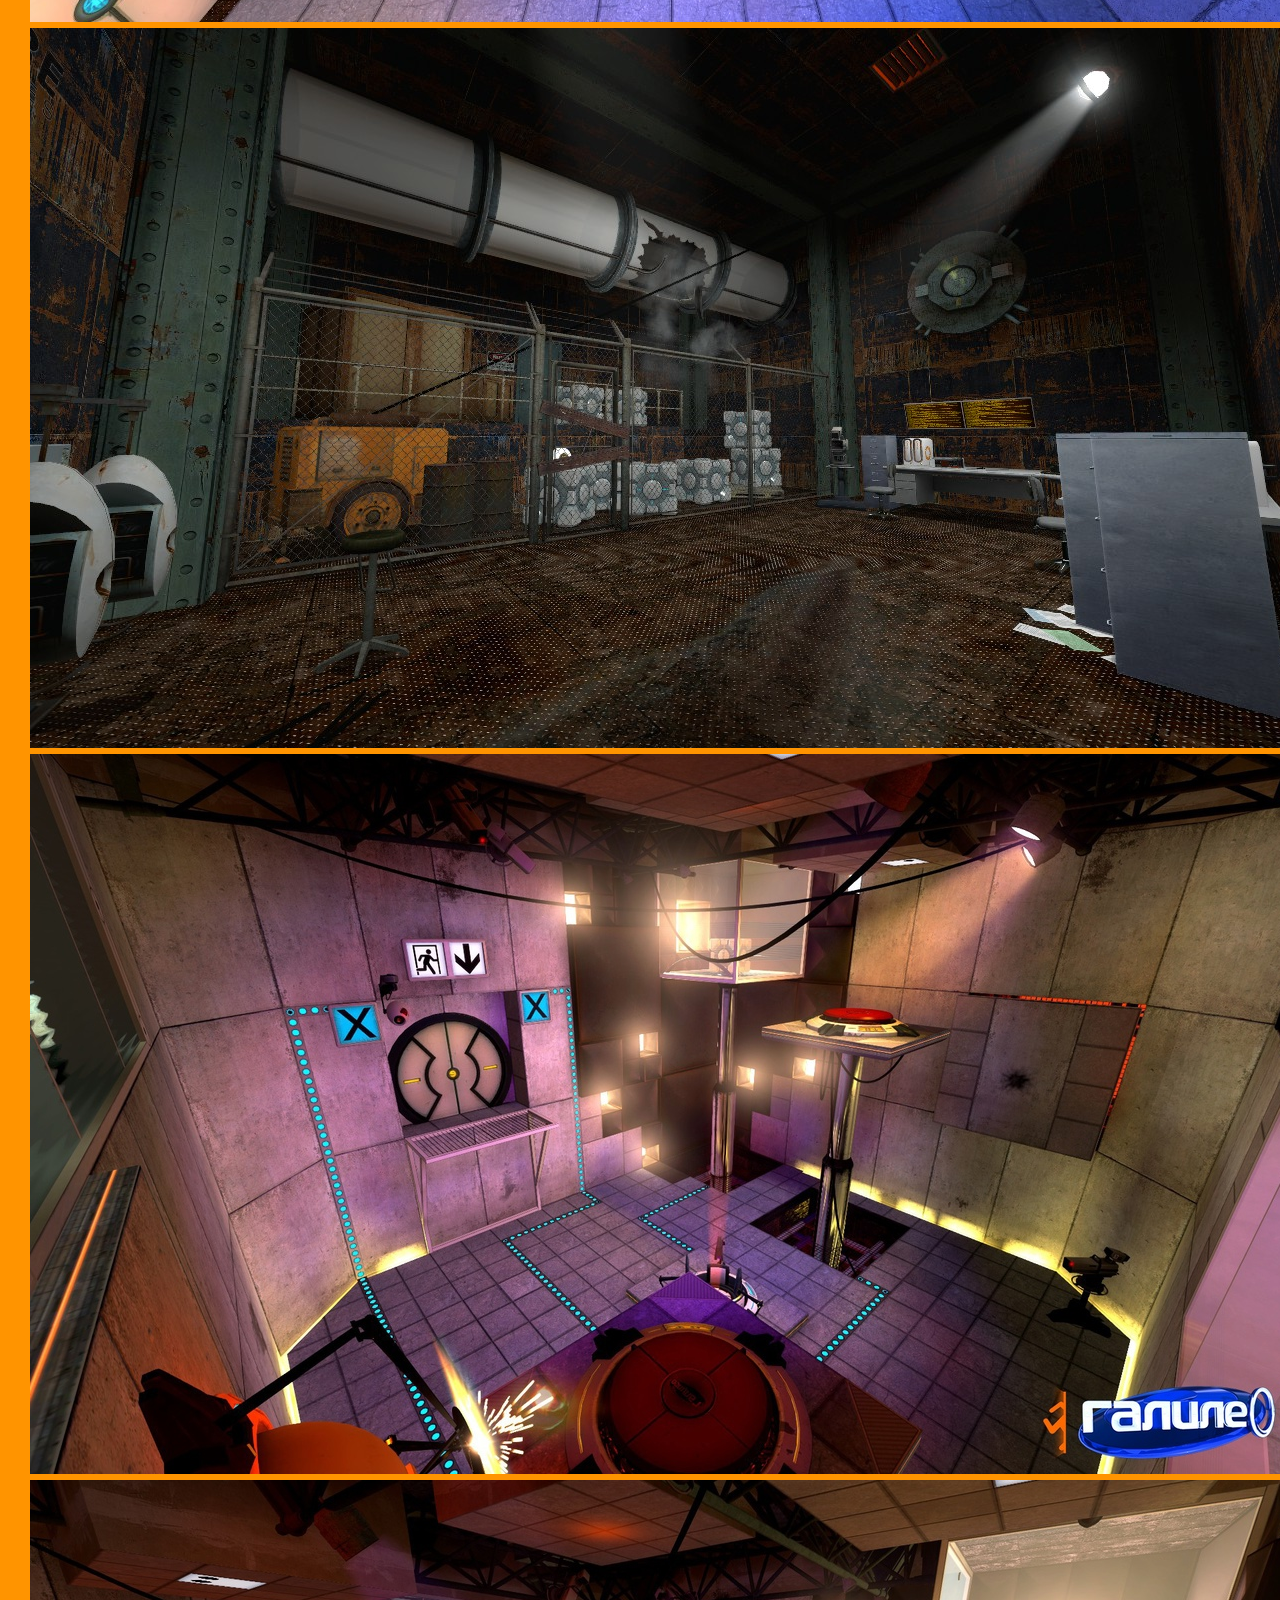
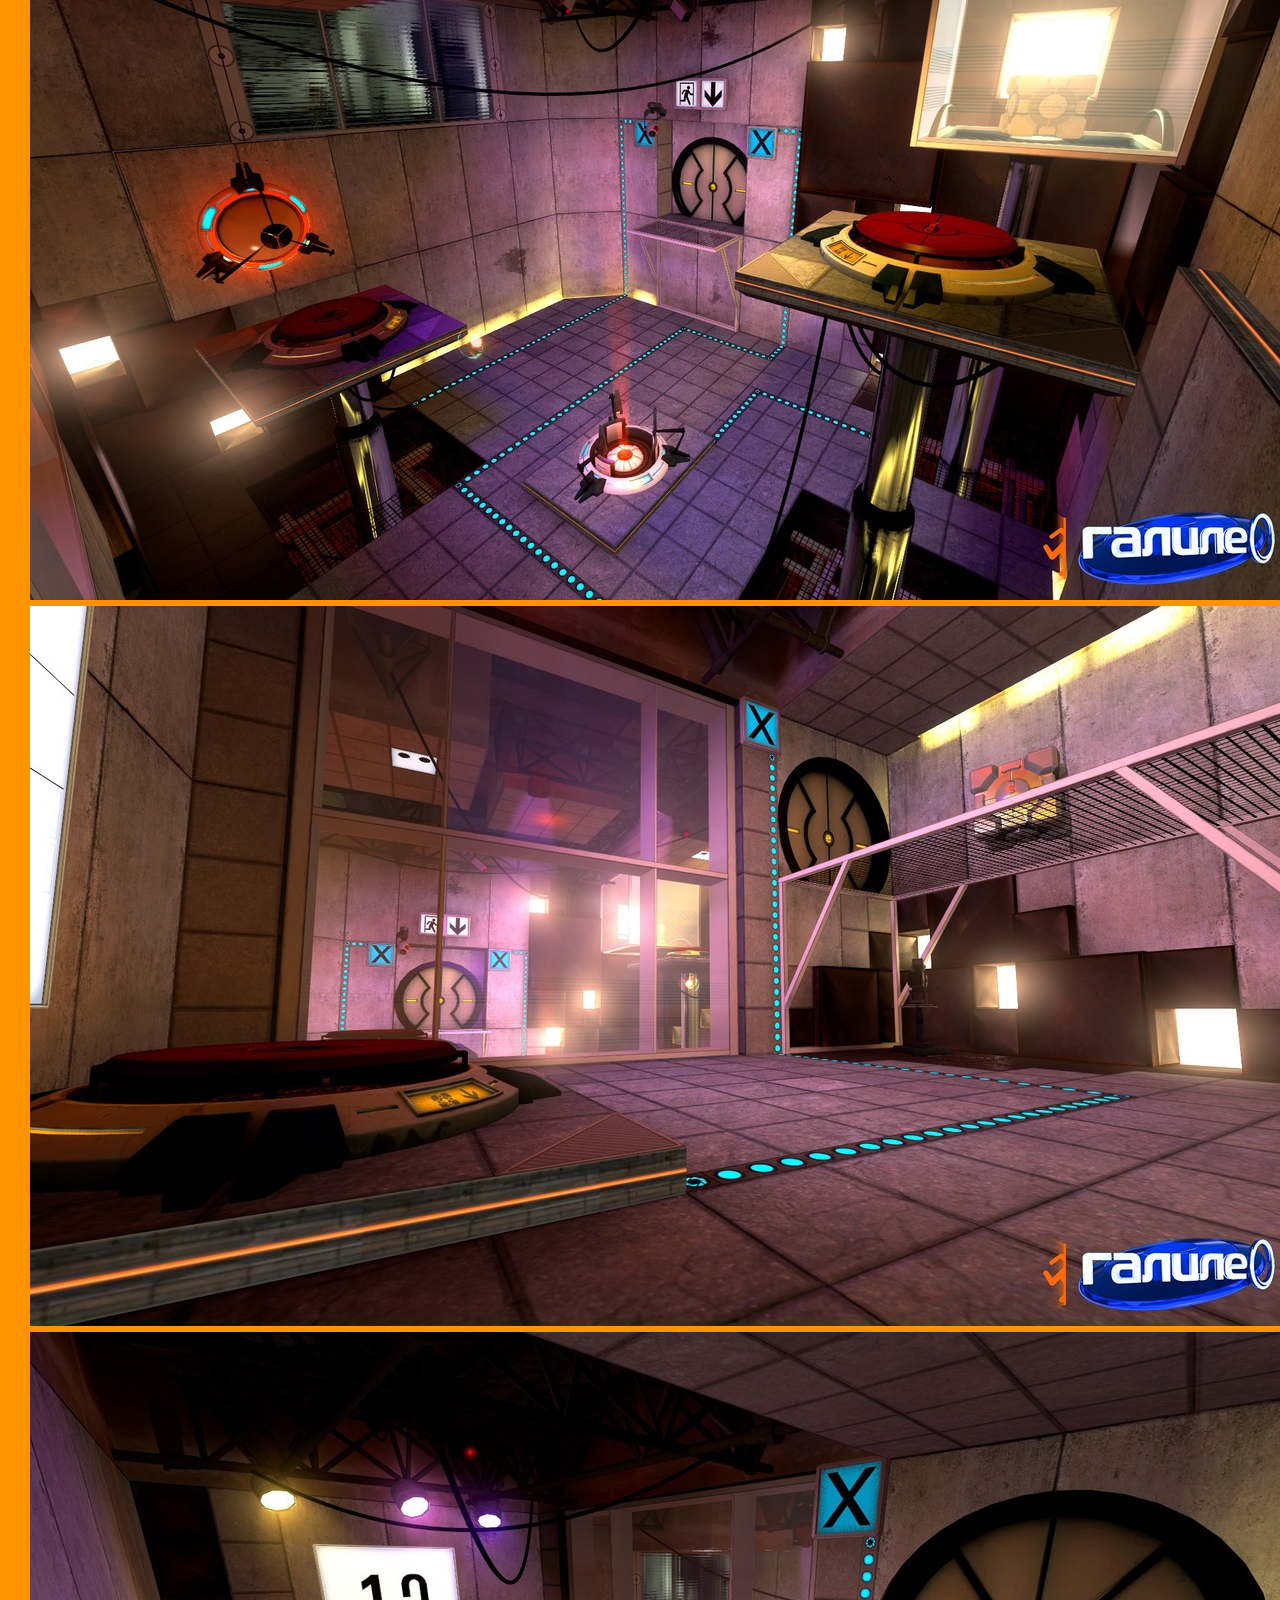
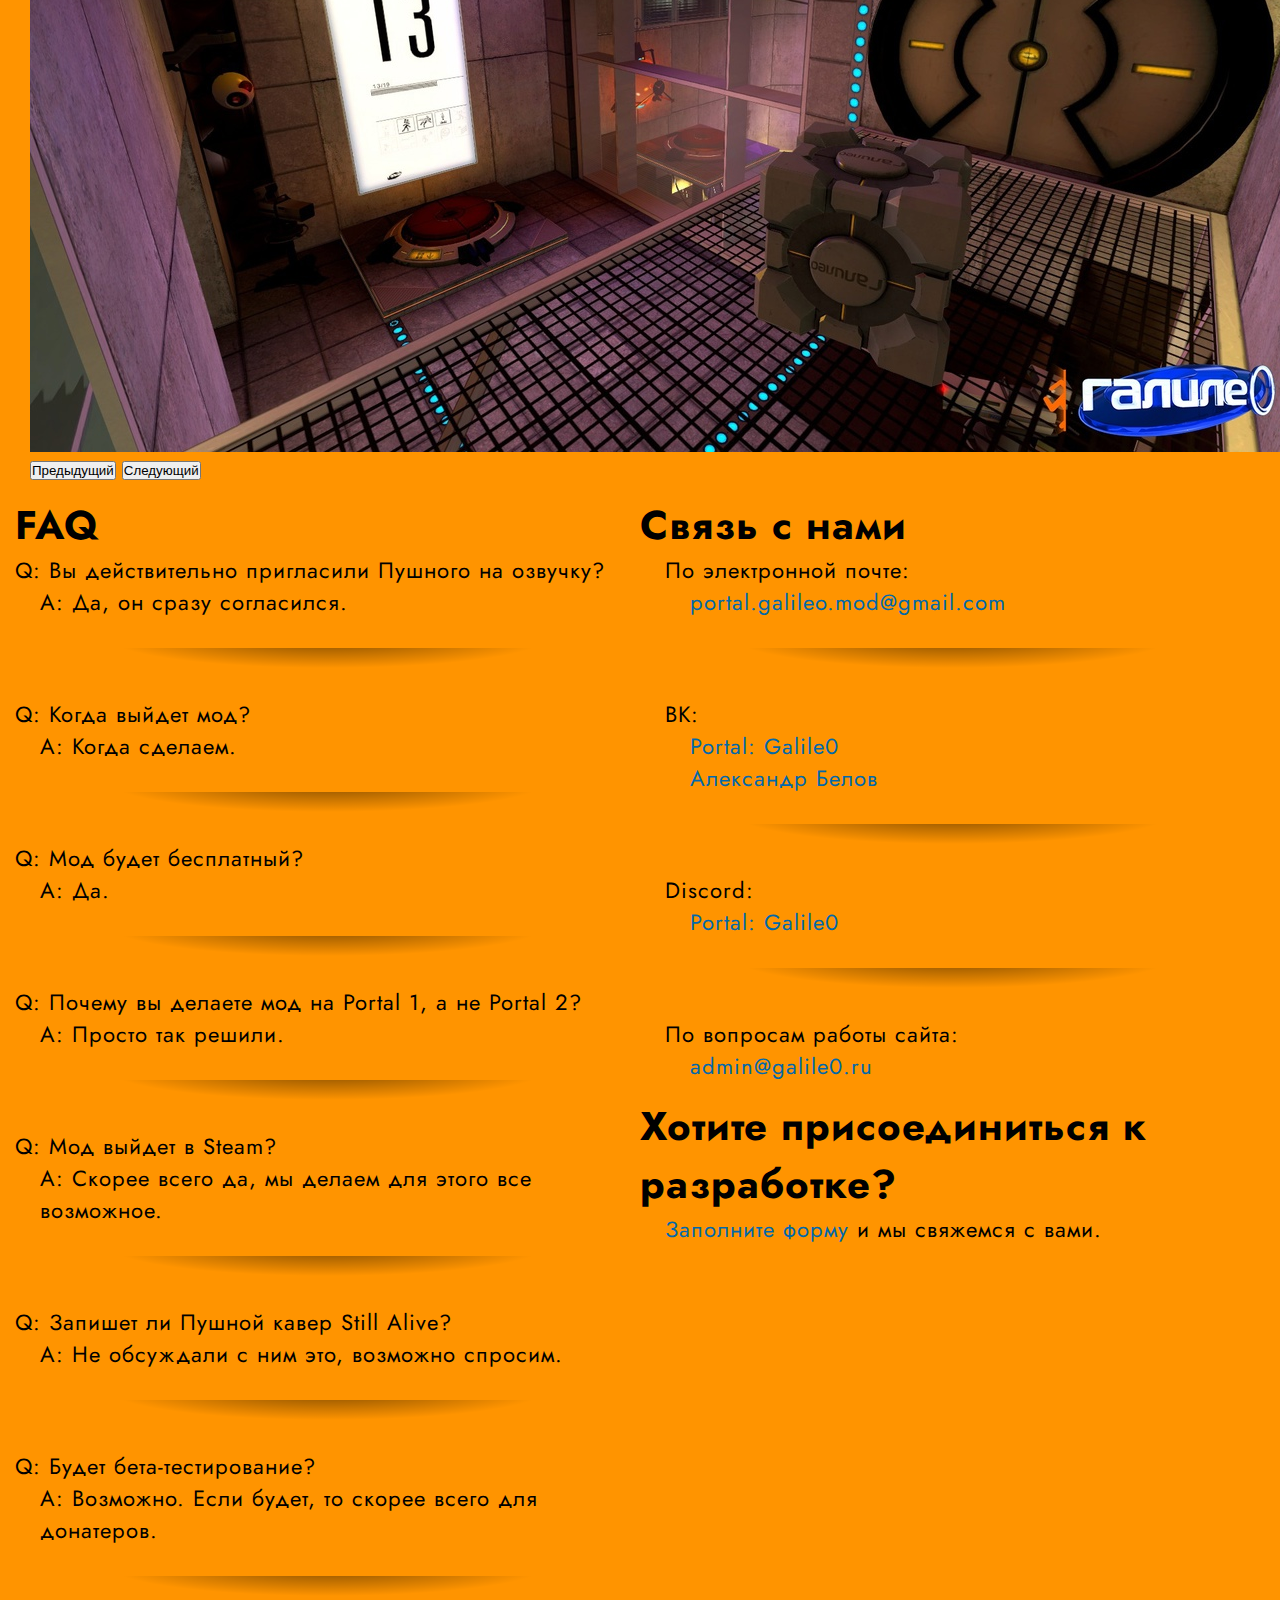
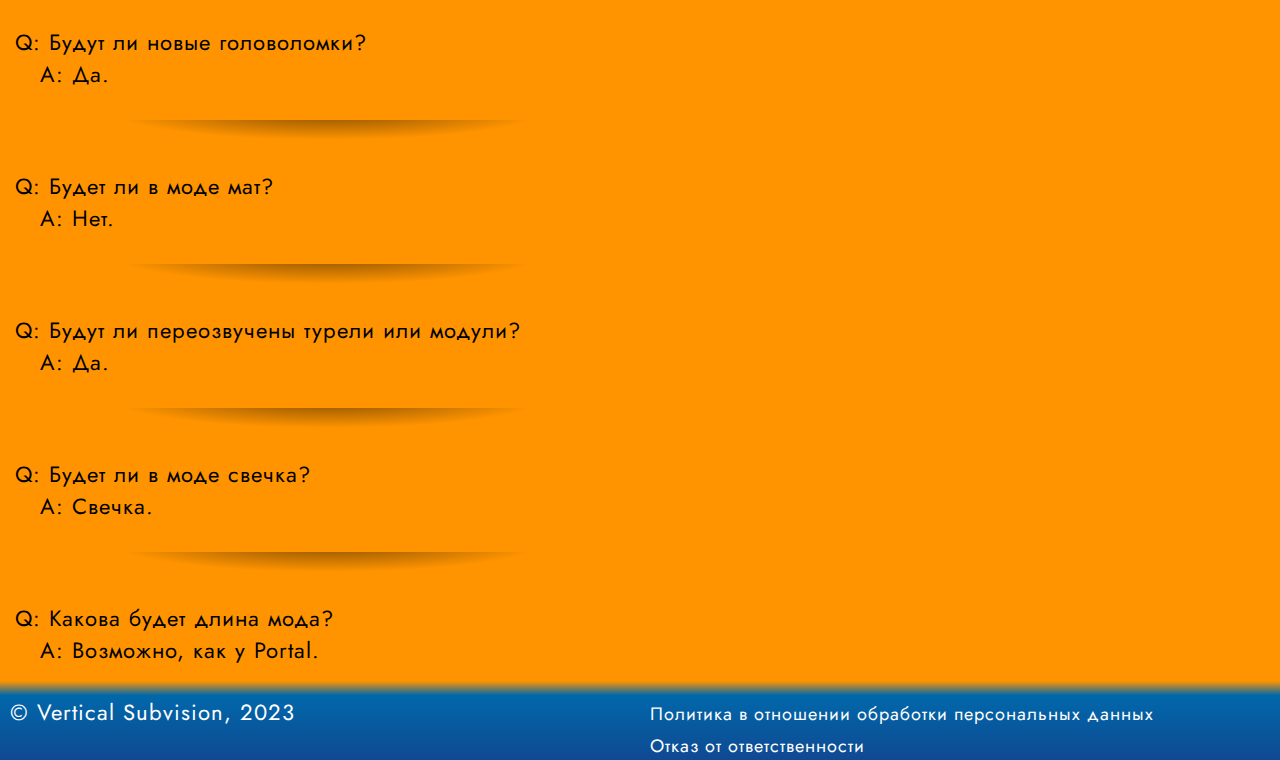
==== commit edda4781: "23" ====
--- a/index.html
+++ b/index.html
@@ -210,22 +210,7 @@
     </div>
    </div>
   </div>
-  <footer><article><p>© Vertical Subvision, 2022</p></article><article><p><a href="privacy">Политика в отношении обработки персональных данных</a></p><p><a href="refusal">Отказ от ответственности</a></p></article></footer>
-<script src="https://thecode.media/wp-content/uploads/2019/12/snowfall2020.js">
-    </div>
-    </div>
-
-    <script
-      src="https://code.jquery.com/jquery-3.6.0.min.js"
-      integrity="sha256-/xUj+3OJU5yExlq6GSYGSHk7tPXikynS7ogEvDej/m4="
-      crossorigin="anonymous"></script>
-    <script type="text/javascript">$(document).on("click", "nav a", function(e) {
-      e.preventDefault();
-      var id  = $(this).attr('href');
-      var top = $(id).offset().top;
-      $('body, html').animate({scrollTop: top}, 400);
-      });
-    </script>
+  <footer><article><p>© Vertical Subvision, 2023</p></article><article><p><a href="privacy">Политика в отношении обработки персональных данных</a></p><p><a href="refusal">Отказ от ответственности</a></p></article></footer>
     <div id="vk_community_messages"></div>
 <script type="text/javascript">
   VK.Widgets.CommunityMessages("vk_community_messages", 213067591, {disableButtonTooltip:1, expanded: 0});
